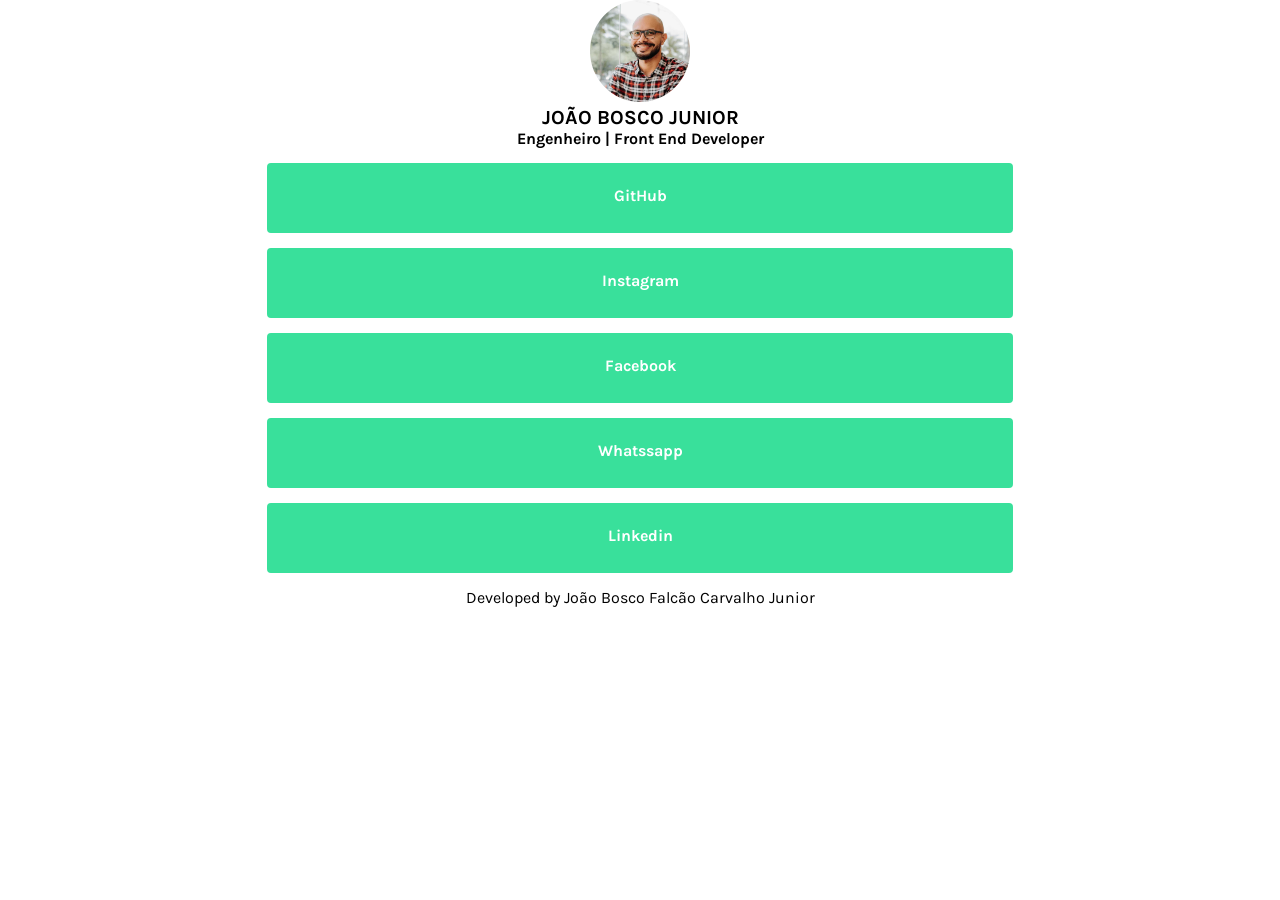
==== index.html @ 862187f5 "Add files via upload" ====
<!DOCTYPE html>
<html lang="pt-br">
<head>
    <meta charset="UTF-8">
    <meta http-equiv="X-UA-Compatible" content="IE=edge">
    <meta name="viewport" content="width=device-width, initial-scale=1.0">
    <title>João Bosco Junior</title>
    <link rel="preconnect" href="https://fonts.googleapis.com">
    <link rel="preconnect" href="https://fonts.gstatic.com" crossorigin>
    <link href="https://fonts.googleapis.com/css2?family=Karla:wght@700&display=swap" rel="stylesheet">

    <link rel="stylesheet" href="/css/style.css">

    <!-- Global site tag (gtag.js) - Google Analytics -->
    <script async src="https://www.googletagmanager.com/gtag/js?id=G-M864RTS71B"></script>
    <script>
        window.dataLayer = window.dataLayer || [];
        function gtag(){dataLayer.push(arguments);}
        gtag('js', new Date());

        gtag('config', 'G-M864RTS71B');
    </script>

</head>
<body>

    <div class="profile">
        <img src="/img/joaoboscojunior.jpg" alt="João Bosco Junior">
        <h1>JOÃO BOSCO JUNIOR</h1>
        <h2>Engenheiro | Front End Developer</h2>

    </div>

    <div class="link-list">

        <a href="https://github.com/joaobosco2011" target="blanck">
            GitHub
        </a>
        <a href="https://www.instagram.com/joaobfcjunior/" target="blanck">
            Instagram
        </a>
        <a href="https://www.facebook.com/joao.bosco.3954" target="blanck">
            Facebook
        </a>
        <a href="https://wa.me/5527999923538" target="black">
            Whatssapp
        </a>
        <a href="https://www.linkedin.com/in/jo%C3%A3o-bosco-junior-8a9798115/" target="blanck">
            Linkedin
        </a>
    </div>

    <div class="development">
        Developed by João Bosco Falcão Carvalho Junior
    </div>

</body>
</html>
---- css/style.css ----
* {
    margin: 0;
    padding: 0;
}

body {
    background-color: white;
    font-family: 'Karla', sans-serif;
}

/* Cabeçalho */
.profile {
    text-align: center;
    color: black;
}

/* Foto de perfil */
.profile img {
    width: 100px;
    border-radius: 50%;
}

.profile h1 {
    font-size: 20px;
}

.profile h2 {
    font-size: 16px;
}

.link-list {
    align-items: center;
    list-style: none;
}

/* Botões */
.link-list a {
    display:block;
    text-decoration: none;
    color: white;
    font-weight: bold;
    margin: 15px 10px;
    padding: 20px;
    width:auto;     
    height: 24px;
    border-radius: 4px;    
    border: #39E09B solid 3px;
    text-align: center;
    background-color: #39E09B;
    transition: 0.6s;
}

/* Ao passar o mouse sobre os botões */
.link-list a:hover {
    background-color: white;
    border:#39E09B solid 3px;
    color: black;
}

/* Modifica a tela quando for maior que 700px */
@media only screen and (min-width: 800px){

    .link-list a {
        width: 700px;
        margin: 15px auto;
    }
}

.development {
    text-align: center;
}
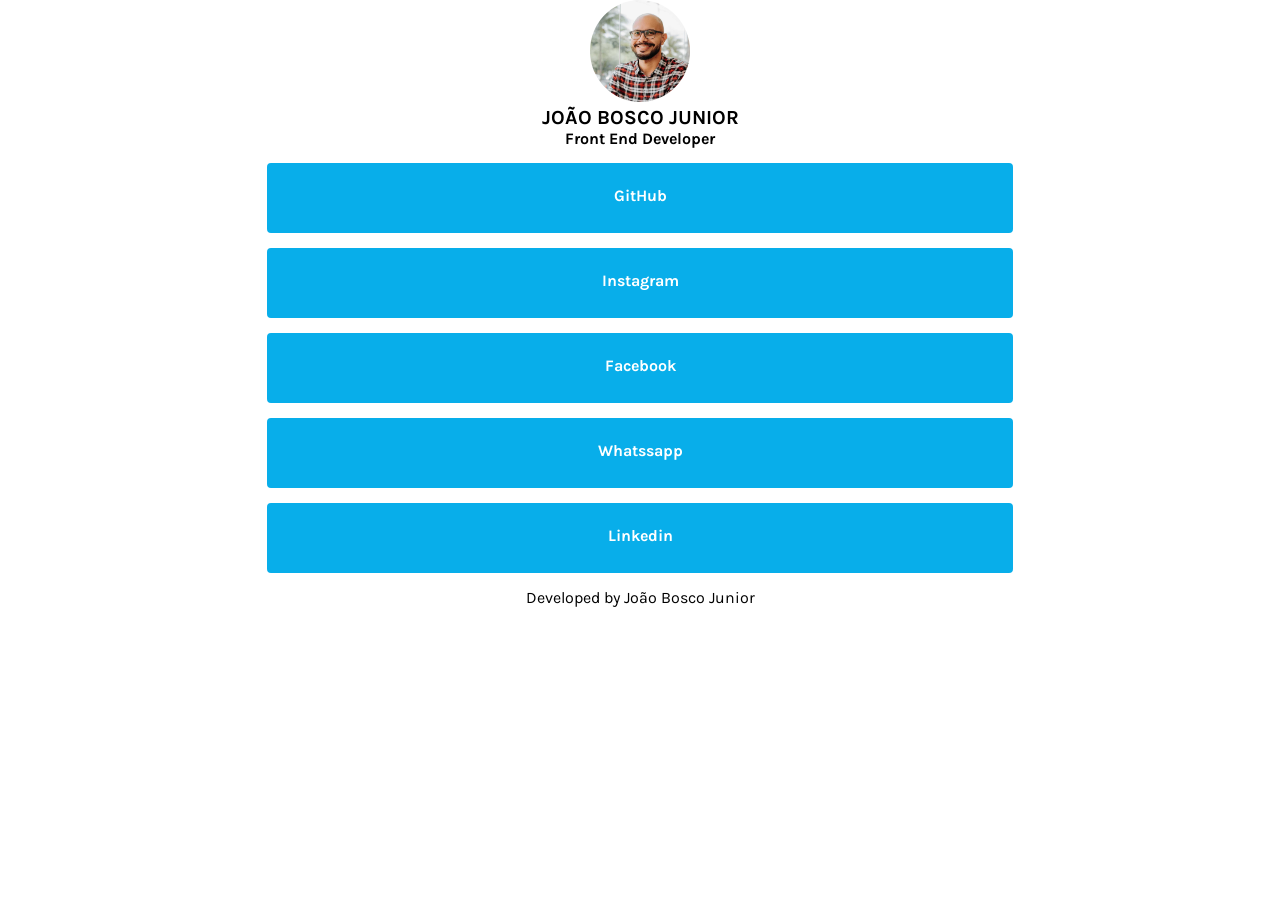
==== commit c7b224a2: "Add files via upload" ====
--- a/index.html
+++ b/index.html
@@ -9,7 +9,7 @@
     <link rel="preconnect" href="https://fonts.gstatic.com" crossorigin>
     <link href="https://fonts.googleapis.com/css2?family=Karla:wght@700&display=swap" rel="stylesheet">
 
-    <link rel="stylesheet" href="/css/style.css">
+    <link rel="stylesheet" href="css/style.css">
 
     <!-- Global site tag (gtag.js) - Google Analytics -->
     <script async src="https://www.googletagmanager.com/gtag/js?id=G-M864RTS71B"></script>
@@ -25,9 +25,9 @@
 <body>
 
     <div class="profile">
-        <img src="/img/joaoboscojunior.jpg" alt="João Bosco Junior">
+        <img src="img/joaoboscojunior.jpg" alt="João Bosco Junior">
         <h1>JOÃO BOSCO JUNIOR</h1>
-        <h2>Engenheiro | Front End Developer</h2>
+        <h2>Front End Developer</h2>
 
     </div>
 
@@ -51,7 +51,7 @@
     </div>
 
     <div class="development">
-        Developed by João Bosco Falcão Carvalho Junior
+        Developed by João Bosco Junior
     </div>
 
 </body>
--- a/css/style.css
+++ b/css/style.css
@@ -44,16 +44,16 @@
     width:auto;     
     height: 24px;
     border-radius: 4px;    
-    border: #39E09B solid 3px;
+    border: #08AEEA solid 3px;
     text-align: center;
-    background-color: #39E09B;
+    background-color: #08AEEA;
     transition: 0.6s;
 }
 
 /* Ao passar o mouse sobre os botões */
 .link-list a:hover {
     background-color: white;
-    border:#39E09B solid 3px;
+    border: #08AEEA solid 3px;
     color: black;
 }
 
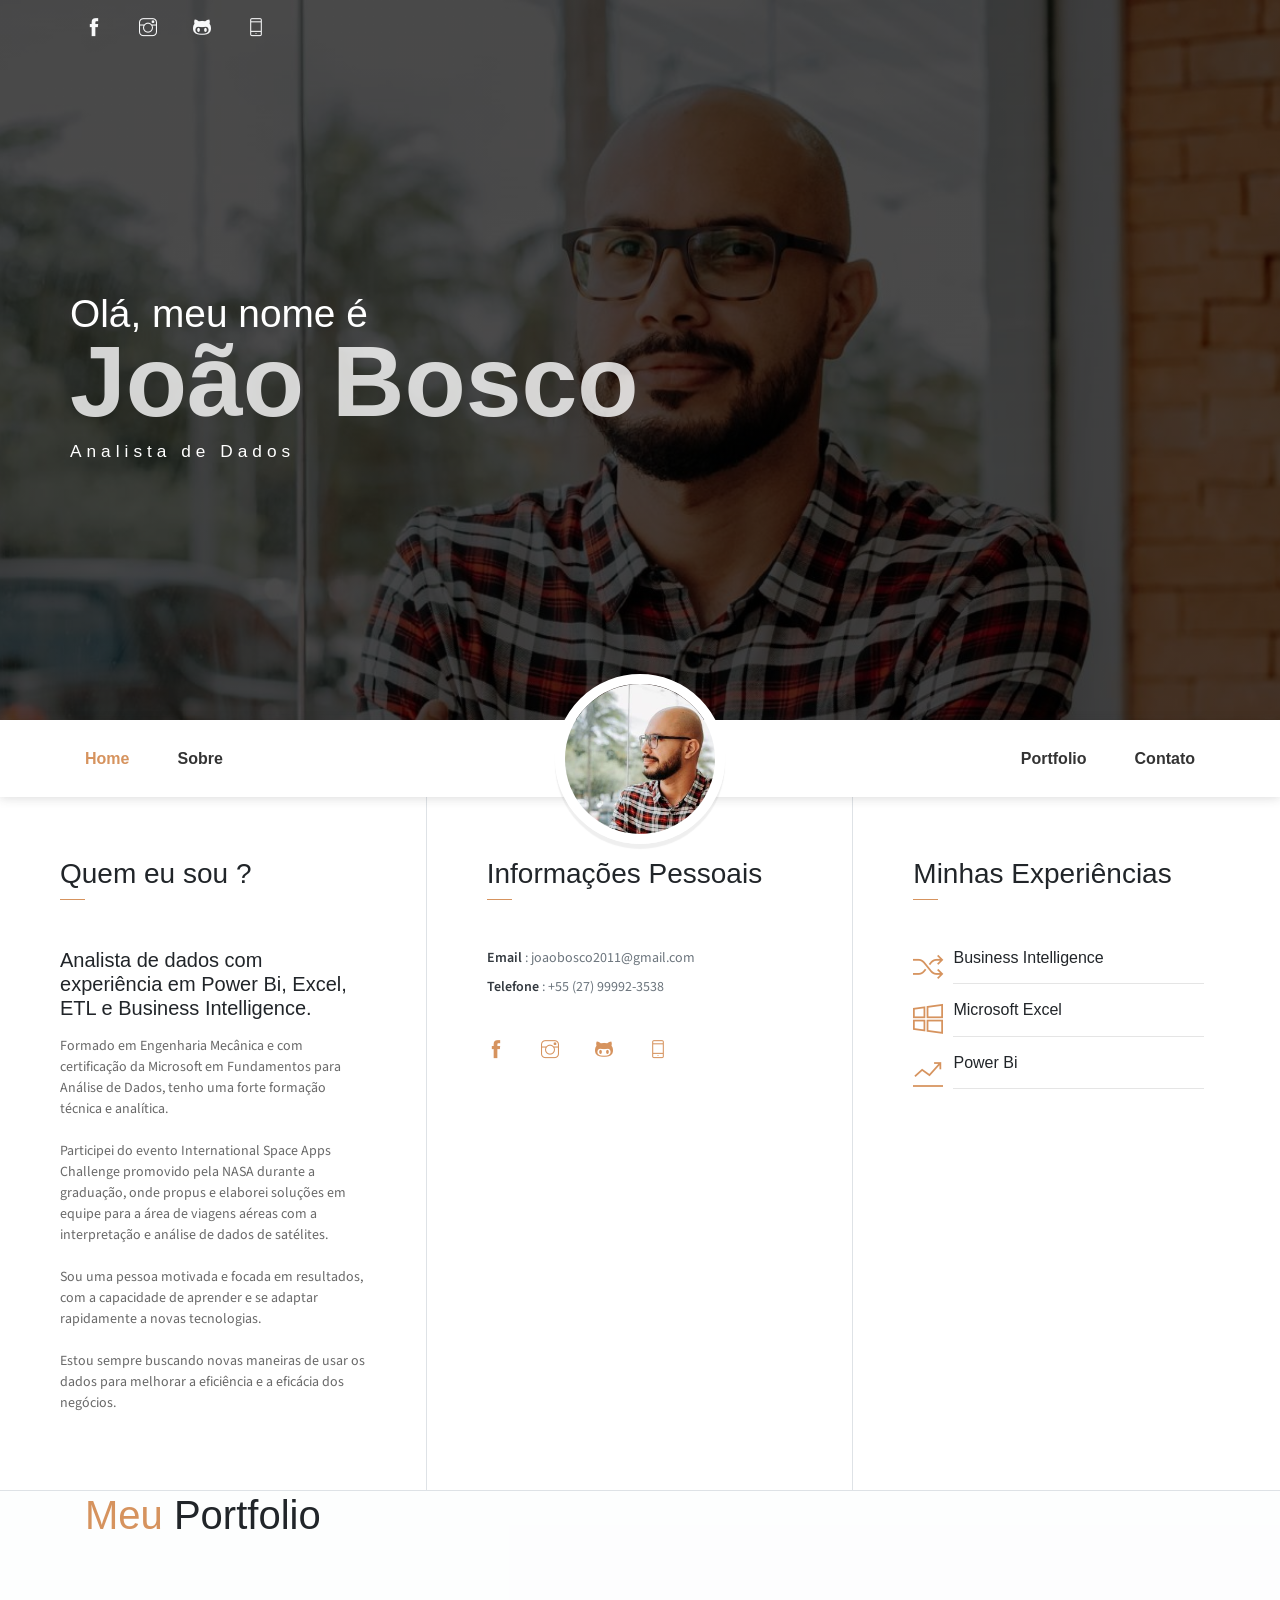
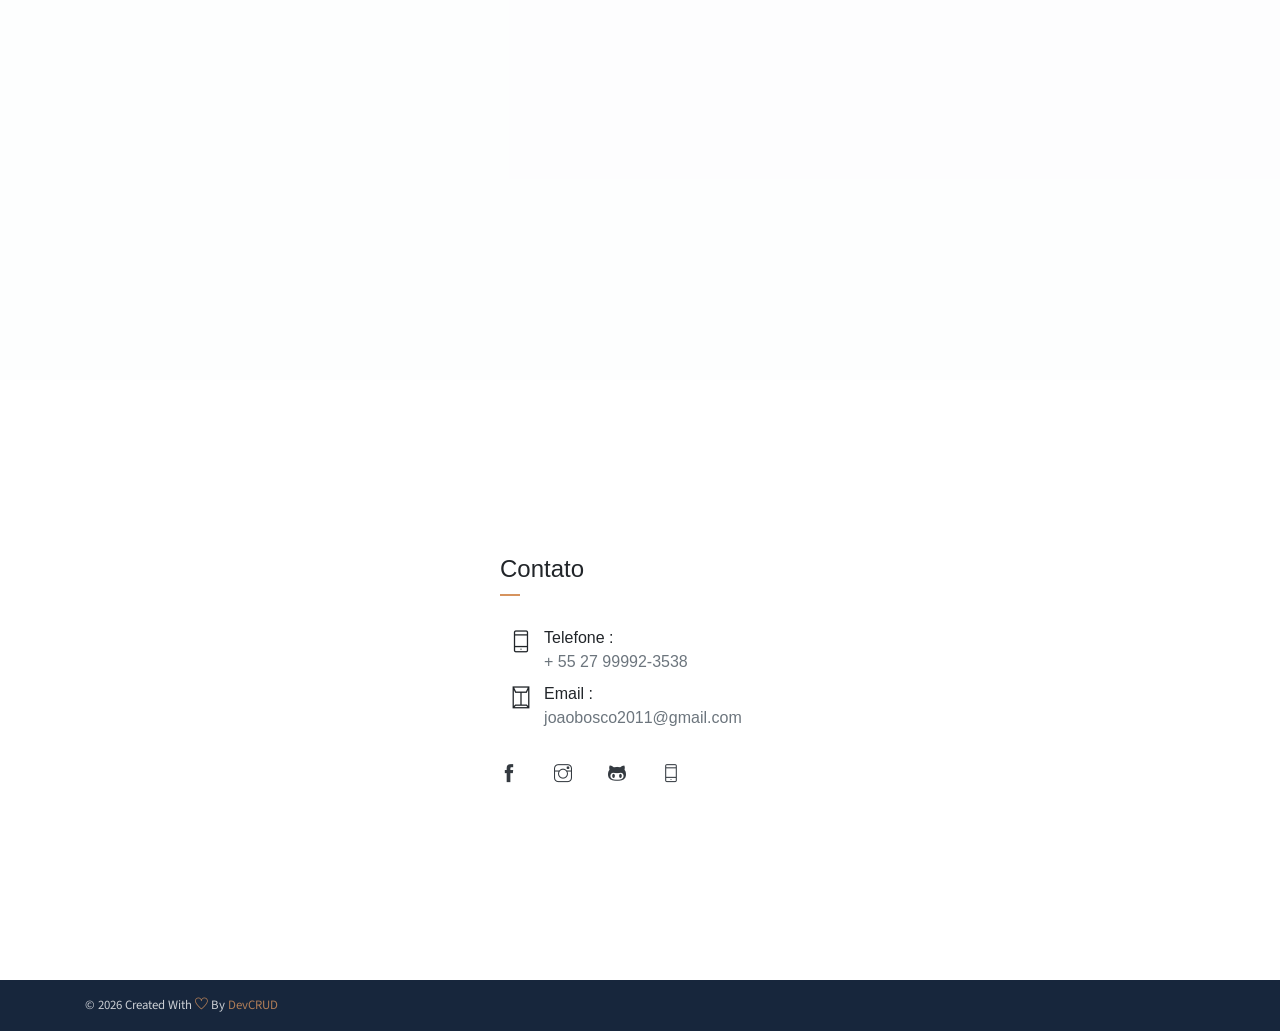
==== commit b8b8c165: "Upload portifólio" ====
--- a/index.html
+++ b/index.html
@@ -1,58 +1,207 @@
 <!DOCTYPE html>
 <html lang="pt-br">
 <head>
-    <meta charset="UTF-8">
-    <meta http-equiv="X-UA-Compatible" content="IE=edge">
-    <meta name="viewport" content="width=device-width, initial-scale=1.0">
-    <title>João Bosco Junior</title>
-    <link rel="preconnect" href="https://fonts.googleapis.com">
-    <link rel="preconnect" href="https://fonts.gstatic.com" crossorigin>
-    <link href="https://fonts.googleapis.com/css2?family=Karla:wght@700&display=swap" rel="stylesheet">
-
-    <link rel="stylesheet" href="css/style.css">
-
-    <!-- Global site tag (gtag.js) - Google Analytics -->
-    <script async src="https://www.googletagmanager.com/gtag/js?id=G-M864RTS71B"></script>
-    <script>
-        window.dataLayer = window.dataLayer || [];
-        function gtag(){dataLayer.push(arguments);}
-        gtag('js', new Date());
-
-        gtag('config', 'G-M864RTS71B');
-    </script>
-
+	<meta charset="utf-8">
+    <meta name="viewport" content="width=device-width, initial-scale=1, shrink-to-fit=no">
+    <meta name="description" content="site do portifólio do João Bosco Junior">
+    <meta name="author" content="João Bosco Junior">
+    <title>João Bosco Junior | Portifólio</title>
+    <link rel="icon" type="image/png" href="assets/imgs/icone.png">
+    <!-- font icons -->
+    <link rel="stylesheet" href="assets/vendors/themify-icons/css/themify-icons.css">
+    <!-- Bootstrap + JohnDoe main styles -->
+	<link rel="stylesheet" href="assets/css/johndoe.css">
 </head>
-<body>
-
-    <div class="profile">
-        <img src="img/joaoboscojunior.jpg" alt="João Bosco Junior">
-        <h1>JOÃO BOSCO JUNIOR</h1>
-        <h2>Front End Developer</h2>
-
+<body data-spy="scroll" data-target=".navbar" data-offset="40" id="home">
+    <a href="components.html" class="btn btn-primary btn-component" data-spy="affix" data-offset-top="600"><i class="ti-shift-left-alt"></i> Components</a>
+    <header class="header">
+        <div class="container">
+            <ul class="social-icons pt-3">
+                <li class="social-item">
+                    <a class="social-link text-light" href="https://www.facebook.com/joao.bosco.3954" target="_blank"><i class="ti-facebook" aria-hidden="true"></i></a></li>
+                <li class="social-item">
+                    <a class="social-link text-light" href="https://www.instagram.com/joaobfcjunior/" target="_blank"><i class="ti-instagram" aria-hidden="true"></i></a></li>
+                <li class="social-item">
+                    <a class="social-link text-light" href="https://github.com/joaobosco2011" target="_blank"><i class="ti-github" aria-hidden="true"></i></a></li>
+                <li class="social-item">
+                    <a class="social-link text-light" href="https://wa.me/5527999923538" target="_blank"><i class="ti-mobile" aria-hidden="true"></i></a></li>
+            </ul>  
+            <div class="header-content">
+                <h4 class="header-subtitle" >Olá, meu nome é</h4>
+                <h1 class="header-title">João Bosco</h1>
+                <h6 class="header-mono" >Analista de Dados</h6>
+            </div>
+        </div>
+    </header>
+    <nav class="navbar sticky-top navbar-expand-lg navbar-light bg-white" data-spy="affix" data-offset-top="510">
+        <div class="container">
+            <button class="navbar-toggler ml-auto" type="button" data-toggle="collapse" data-target="#navbarSupportedContent" aria-controls="navbarSupportedContent" aria-expanded="false" aria-label="Toggle navigation">
+                <span class="navbar-toggler-icon"></span>
+            </button>
+            <div class="collapse mt-sm-20 navbar-collapse" id="navbarSupportedContent">
+                <ul class="navbar-nav mr-auto">
+                    <li class="nav-item">
+                        <a href="#home" class="nav-link">Home</a>
+                    </li>
+                    <li class="nav-item">
+                        <a href="#about" class="nav-link">Sobre</a>
+                    </li>                    
+                </ul>
+                <ul class="navbar-nav brand">
+                    <img src="assets/imgs/joao-avatar.jpg" alt="" class="brand-img">
+                    <li class="brand-txt">
+                        <h5 class="brand-title">João Bosco</h5>
+                        <div class="brand-subtitle">Analista de Dados</div>
+                    </li>
+                </ul>
+                <ul class="navbar-nav ml-auto">
+                    <li class="nav-item">
+                        <a href="#portfolio" class="nav-link">Portfolio</a>
+                    </li>
+                    <li class="nav-item last-item">
+                        <a href="#contact" class="nav-link">Contato</a>
+                    </li>
+                </ul>
+            </div>
+        </div>
+    </nav>
+    <div class="container-fluid">
+        <div id="about" class="row about-section">
+            <div class="col-lg-4 about-card">
+                <h3 class="font-weight-light">Quem eu sou ?</h3>
+                <span class="line mb-5"></span>
+                <h5 class="mb-3">Analista de dados com experiência em Power Bi, Excel, ETL e Business Intelligence.</h5>
+                <p class="mt-20">Formado em Engenharia Mecânica e com certificação da Microsoft em Fundamentos para Análise de Dados, tenho uma forte formação técnica e analítica.
+                    <br>
+                    <br>                    
+                    Participei do evento International Space Apps Challenge promovido pela NASA durante a graduação, onde propus e elaborei soluções em equipe para a área de viagens aéreas com a interpretação e análise de dados de satélites.
+                    <br>
+                    <br>
+                    Sou uma pessoa motivada e focada em resultados, com a capacidade de aprender e se adaptar rapidamente a novas tecnologias. 
+                    <br><br>
+                    Estou sempre buscando novas maneiras de usar os dados para melhorar a eficiência e a eficácia dos negócios.</p>
+                
+            </div>
+            <div class="col-lg-4 about-card">
+                <h3 class="font-weight-light">Informações Pessoais</h3>
+                <span class="line mb-5"></span>
+                <ul class="mt40 info list-unstyled">
+                    <li><span>Email</span> : joaobosco2011@gmail.com</li>
+                    <li><span>Telefone</span> : +55 (27) 99992-3538</li>
+                </ul>
+                <ul class="social-icons pt-3">
+                    <li class="social-item"><a class="social-link" href="https://www.facebook.com/joao.bosco.3954" target="_blank"><i class="ti-facebook" aria-hidden="true"></i></a></li>
+                    <li class="social-item"><a class="social-link" href="https://www.instagram.com/joaobfcjunior/" target="_blank"><i class="ti-instagram" aria-hidden="true"></i></a></li>
+                    <li class="social-item"><a class="social-link" href="https://github.com/joaobosco2011" target="_blank"><i class="ti-github" aria-hidden="true"></i></a></li>
+                    <li class="social-item"><a class="social-link" href="https://wa.me/5527999923538" target="_blank"><i class="ti-mobile" aria-hidden="true"></i></a></li>
+                </ul>  
+            </div>
+            <div class="col-lg-4 about-card">
+                <h3 class="font-weight-light">Minhas Experiências</h3>
+                <span class="line mb-5"></span>
+                <div class="row">
+                    <div class="col-1 text-danger pt-1"><i class="ti-control-shuffle icon-lg"></i></div>
+                    <div class="col-10 ml-auto mr-3">
+                        <h6>Business Intelligence</h6>
+                        <hr>
+                    </div>
+                </div>
+                <div class="row">
+                    <div class="col-1 text-danger pt-1"><i class="ti-microsoft icon-lg"></i></div>
+                    <div class="col-10 ml-auto mr-3">
+                        <h6>Microsoft Excel</h6>
+                        <hr>
+                    </div>
+                </div>
+                <div class="row">
+                    <div class="col-1 text-danger pt-1"><i class="ti-stats-up icon-lg"></i></div>
+                    <div class="col-10 ml-auto mr-3">
+                        <h6>Power Bi</h6>
+                        <hr>
+                    </div>
+                </div>
+            </div>
+        </div>
     </div>
 
-    <div class="link-list">
-
-        <a href="https://github.com/joaobosco2011" target="blanck">
-            GitHub
-        </a>
-        <a href="https://www.instagram.com/joaobfcjunior/" target="blanck">
-            Instagram
-        </a>
-        <a href="https://www.facebook.com/joao.bosco.3954" target="blanck">
-            Facebook
-        </a>
-        <a href="https://wa.me/5527999923538" target="black">
-            Whatssapp
-        </a>
-        <a href="https://www.linkedin.com/in/jo%C3%A3o-bosco-junior-8a9798115/" target="blanck">
-            Linkedin
-        </a>
+
+    <!-- Portfolio Section -->
+    <section class="section bg-custom-gray" id="portfolio">
+        <div class="container">
+            <h1 class="mb-5"><span class="text-danger">Meu</span> Portfolio</h1>
+            <div class="portfolio">
+                <div class="portfolio-container"> 
+                    <div class="col-md-6 col-lg-4 web new">
+                        <div class="portfolio-item">
+                            <iframe title="Dash - Receita x Custo x Margem" width="600" height="373.5" src="https://app.powerbi.com/view?r=eyJrIjoiYWZjZjZhMzktODA2NS00ZWM1LWE5NzItZjhhNWNlZjZjZGU5IiwidCI6IjdkY2E1Nzc3LTEzYWMtNDdiNC1iM2RlLTQ0M2JkNWUyNjg2YiJ9" frameborder="0" allowFullScreen="true"></iframe>
+                        </div>             
+                    </div>
+                </div> 
+            </div>  
+        </div>            
+    </section>
+    <!-- End of portfolio section -->
+
+
+    <div class="section contact" id="contact">
+       
+        <div class="container">
+            <div class="row">
+              
+                <div class="col-lg-4">
+                    <div class="contact-info-card">
+                        <h4 class="contact-title">Contato</h4>
+                        <div class="row mb-2">
+                            <div class="col-1 pt-1 mr-1">
+                                <i class="ti-mobile icon-md"></i>
+                            </div>
+                            <div class="col-10 ">
+                                <h6 class="d-inline">Telefone : <br> <span class="text-muted">+ 55 27 99992-3538</span></h6>
+                            </div>
+                        </div>
+
+                        <div class="row mb-2">
+                            <div class="col-1 pt-1 mr-1">
+                                <i class="ti-envelope icon-md"></i>
+                            </div>
+                            <div class="col-10">
+                                <h6 class="d-inline">Email :<br> <span class="text-muted">joaobosco2011@gmail.com</span></h6>
+                            </div>
+                        </div>
+                        <ul class="social-icons pt-4">
+                            <li class="social-item"><a class="social-link text-dark" href="https://www.facebook.com/joao.bosco.3954" target="_blank"><i class="ti-facebook" aria-hidden="true"></i></a></li>
+                            <li class="social-item"><a class="social-link text-dark" href="https://www.instagram.com/joaobfcjunior/" target="_blank"><i class="ti-instagram" aria-hidden="true"></i></a></li>
+                            <li class="social-item"><a class="social-link text-dark" href="https://github.com/joaobosco2011" target="_blank"><i class="ti-github" aria-hidden="true"></i></a></li>
+                            <li class="social-item"><a class="social-link text-dark" href="https://wa.me/5527999923538" target="_blank"><i class="ti-mobile" aria-hidden="true"></i></a></li>
+                        </ul> 
+                    </div>
+                </div>
+            </div>
+
+        </div>
     </div>
-
-    <div class="development">
-        Developed by João Bosco Junior
-    </div>
+    <footer class="footer py-3">
+        <div class="container">
+            <p class="small mb-0 text-light">
+                &copy; <script>document.write(new Date().getFullYear())</script> Created With <i class="ti-heart text-danger"></i> By <a href="http://devcrud.com" target="_blank"><span class="text-danger" title="Bootstrap 4 Themes and Dashboards">DevCRUD</span></a> 
+            </p>
+        </div>
+    </footer>
+
+	<!-- core  -->
+    <script src="assets/vendors/jquery/jquery-3.4.1.js"></script>
+    <script src="assets/vendors/bootstrap/bootstrap.bundle.js"></script>
+
+    <!-- bootstrap 3 affix -->
+    <script src="assets/vendors/bootstrap/bootstrap.affix.js"></script>
+
+    <!-- Isotope  -->
+    <script src="assets/vendors/isotope/isotope.pkgd.js"></script>
+    
+   
+
+    <!-- JohnDoe js -->
+    <script src="assets/js/johndoe.js"></script>
 
 </body>
-</html>+</html>
--- a/assets/vendors/themify-icons/css/themify-icons.css
+++ b/assets/vendors/themify-icons/css/themify-icons.css
@@ -0,0 +1,1081 @@
+@font-face {
+	font-family: 'themify';
+	src:url("../fonts/themify.eot?-fvbane");
+	src:url("../fonts/themify.eot?#iefix-fvbane") format("embedded-opentype"),
+		url("../fonts/themify.woff?-fvbane") format("woff"),
+		url("../fonts/themify.ttf?-fvbane") format("truetype"),
+		url("../fonts/themify.svg?-fvbane#themify") format("svg");
+	font-weight: normal;
+	font-style: normal;
+}
+
+[class^="ti-"], [class*=" ti-"] {
+	font-family: 'themify';
+	speak: none;
+	font-style: normal;
+	font-weight: normal;
+	font-variant: normal;
+	text-transform: none;
+	line-height: 1;
+
+	/* Better Font Rendering =========== */
+	-webkit-font-smoothing: antialiased;
+	-moz-osx-font-smoothing: grayscale;
+}
+
+.ti-wand:before {
+	content: "\e600";
+}
+.ti-volume:before {
+	content: "\e601";
+}
+.ti-user:before {
+	content: "\e602";
+}
+.ti-unlock:before {
+	content: "\e603";
+}
+.ti-unlink:before {
+	content: "\e604";
+}
+.ti-trash:before {
+	content: "\e605";
+}
+.ti-thought:before {
+	content: "\e606";
+}
+.ti-target:before {
+	content: "\e607";
+}
+.ti-tag:before {
+	content: "\e608";
+}
+.ti-tablet:before {
+	content: "\e609";
+}
+.ti-star:before {
+	content: "\e60a";
+}
+.ti-spray:before {
+	content: "\e60b";
+}
+.ti-signal:before {
+	content: "\e60c";
+}
+.ti-shopping-cart:before {
+	content: "\e60d";
+}
+.ti-shopping-cart-full:before {
+	content: "\e60e";
+}
+.ti-settings:before {
+	content: "\e60f";
+}
+.ti-search:before {
+	content: "\e610";
+}
+.ti-zoom-in:before {
+	content: "\e611";
+}
+.ti-zoom-out:before {
+	content: "\e612";
+}
+.ti-cut:before {
+	content: "\e613";
+}
+.ti-ruler:before {
+	content: "\e614";
+}
+.ti-ruler-pencil:before {
+	content: "\e615";
+}
+.ti-ruler-alt:before {
+	content: "\e616";
+}
+.ti-bookmark:before {
+	content: "\e617";
+}
+.ti-bookmark-alt:before {
+	content: "\e618";
+}
+.ti-reload:before {
+	content: "\e619";
+}
+.ti-plus:before {
+	content: "\e61a";
+}
+.ti-pin:before {
+	content: "\e61b";
+}
+.ti-pencil:before {
+	content: "\e61c";
+}
+.ti-pencil-alt:before {
+	content: "\e61d";
+}
+.ti-paint-roller:before {
+	content: "\e61e";
+}
+.ti-paint-bucket:before {
+	content: "\e61f";
+}
+.ti-na:before {
+	content: "\e620";
+}
+.ti-mobile:before {
+	content: "\e621";
+}
+.ti-minus:before {
+	content: "\e622";
+}
+.ti-medall:before {
+	content: "\e623";
+}
+.ti-medall-alt:before {
+	content: "\e624";
+}
+.ti-marker:before {
+	content: "\e625";
+}
+.ti-marker-alt:before {
+	content: "\e626";
+}
+.ti-arrow-up:before {
+	content: "\e627";
+}
+.ti-arrow-right:before {
+	content: "\e628";
+}
+.ti-arrow-left:before {
+	content: "\e629";
+}
+.ti-arrow-down:before {
+	content: "\e62a";
+}
+.ti-lock:before {
+	content: "\e62b";
+}
+.ti-location-arrow:before {
+	content: "\e62c";
+}
+.ti-link:before {
+	content: "\e62d";
+}
+.ti-layout:before {
+	content: "\e62e";
+}
+.ti-layers:before {
+	content: "\e62f";
+}
+.ti-layers-alt:before {
+	content: "\e630";
+}
+.ti-key:before {
+	content: "\e631";
+}
+.ti-import:before {
+	content: "\e632";
+}
+.ti-image:before {
+	content: "\e633";
+}
+.ti-heart:before {
+	content: "\e634";
+}
+.ti-heart-broken:before {
+	content: "\e635";
+}
+.ti-hand-stop:before {
+	content: "\e636";
+}
+.ti-hand-open:before {
+	content: "\e637";
+}
+.ti-hand-drag:before {
+	content: "\e638";
+}
+.ti-folder:before {
+	content: "\e639";
+}
+.ti-flag:before {
+	content: "\e63a";
+}
+.ti-flag-alt:before {
+	content: "\e63b";
+}
+.ti-flag-alt-2:before {
+	content: "\e63c";
+}
+.ti-eye:before {
+	content: "\e63d";
+}
+.ti-export:before {
+	content: "\e63e";
+}
+.ti-exchange-vertical:before {
+	content: "\e63f";
+}
+.ti-desktop:before {
+	content: "\e640";
+}
+.ti-cup:before {
+	content: "\e641";
+}
+.ti-crown:before {
+	content: "\e642";
+}
+.ti-comments:before {
+	content: "\e643";
+}
+.ti-comment:before {
+	content: "\e644";
+}
+.ti-comment-alt:before {
+	content: "\e645";
+}
+.ti-close:before {
+	content: "\e646";
+}
+.ti-clip:before {
+	content: "\e647";
+}
+.ti-angle-up:before {
+	content: "\e648";
+}
+.ti-angle-right:before {
+	content: "\e649";
+}
+.ti-angle-left:before {
+	content: "\e64a";
+}
+.ti-angle-down:before {
+	content: "\e64b";
+}
+.ti-check:before {
+	content: "\e64c";
+}
+.ti-check-box:before {
+	content: "\e64d";
+}
+.ti-camera:before {
+	content: "\e64e";
+}
+.ti-announcement:before {
+	content: "\e64f";
+}
+.ti-brush:before {
+	content: "\e650";
+}
+.ti-briefcase:before {
+	content: "\e651";
+}
+.ti-bolt:before {
+	content: "\e652";
+}
+.ti-bolt-alt:before {
+	content: "\e653";
+}
+.ti-blackboard:before {
+	content: "\e654";
+}
+.ti-bag:before {
+	content: "\e655";
+}
+.ti-move:before {
+	content: "\e656";
+}
+.ti-arrows-vertical:before {
+	content: "\e657";
+}
+.ti-arrows-horizontal:before {
+	content: "\e658";
+}
+.ti-fullscreen:before {
+	content: "\e659";
+}
+.ti-arrow-top-right:before {
+	content: "\e65a";
+}
+.ti-arrow-top-left:before {
+	content: "\e65b";
+}
+.ti-arrow-circle-up:before {
+	content: "\e65c";
+}
+.ti-arrow-circle-right:before {
+	content: "\e65d";
+}
+.ti-arrow-circle-left:before {
+	content: "\e65e";
+}
+.ti-arrow-circle-down:before {
+	content: "\e65f";
+}
+.ti-angle-double-up:before {
+	content: "\e660";
+}
+.ti-angle-double-right:before {
+	content: "\e661";
+}
+.ti-angle-double-left:before {
+	content: "\e662";
+}
+.ti-angle-double-down:before {
+	content: "\e663";
+}
+.ti-zip:before {
+	content: "\e664";
+}
+.ti-world:before {
+	content: "\e665";
+}
+.ti-wheelchair:before {
+	content: "\e666";
+}
+.ti-view-list:before {
+	content: "\e667";
+}
+.ti-view-list-alt:before {
+	content: "\e668";
+}
+.ti-view-grid:before {
+	content: "\e669";
+}
+.ti-uppercase:before {
+	content: "\e66a";
+}
+.ti-upload:before {
+	content: "\e66b";
+}
+.ti-underline:before {
+	content: "\e66c";
+}
+.ti-truck:before {
+	content: "\e66d";
+}
+.ti-timer:before {
+	content: "\e66e";
+}
+.ti-ticket:before {
+	content: "\e66f";
+}
+.ti-thumb-up:before {
+	content: "\e670";
+}
+.ti-thumb-down:before {
+	content: "\e671";
+}
+.ti-text:before {
+	content: "\e672";
+}
+.ti-stats-up:before {
+	content: "\e673";
+}
+.ti-stats-down:before {
+	content: "\e674";
+}
+.ti-split-v:before {
+	content: "\e675";
+}
+.ti-split-h:before {
+	content: "\e676";
+}
+.ti-smallcap:before {
+	content: "\e677";
+}
+.ti-shine:before {
+	content: "\e678";
+}
+.ti-shift-right:before {
+	content: "\e679";
+}
+.ti-shift-left:before {
+	content: "\e67a";
+}
+.ti-shield:before {
+	content: "\e67b";
+}
+.ti-notepad:before {
+	content: "\e67c";
+}
+.ti-server:before {
+	content: "\e67d";
+}
+.ti-quote-right:before {
+	content: "\e67e";
+}
+.ti-quote-left:before {
+	content: "\e67f";
+}
+.ti-pulse:before {
+	content: "\e680";
+}
+.ti-printer:before {
+	content: "\e681";
+}
+.ti-power-off:before {
+	content: "\e682";
+}
+.ti-plug:before {
+	content: "\e683";
+}
+.ti-pie-chart:before {
+	content: "\e684";
+}
+.ti-paragraph:before {
+	content: "\e685";
+}
+.ti-panel:before {
+	content: "\e686";
+}
+.ti-package:before {
+	content: "\e687";
+}
+.ti-music:before {
+	content: "\e688";
+}
+.ti-music-alt:before {
+	content: "\e689";
+}
+.ti-mouse:before {
+	content: "\e68a";
+}
+.ti-mouse-alt:before {
+	content: "\e68b";
+}
+.ti-money:before {
+	content: "\e68c";
+}
+.ti-microphone:before {
+	content: "\e68d";
+}
+.ti-menu:before {
+	content: "\e68e";
+}
+.ti-menu-alt:before {
+	content: "\e68f";
+}
+.ti-map:before {
+	content: "\e690";
+}
+.ti-map-alt:before {
+	content: "\e691";
+}
+.ti-loop:before {
+	content: "\e692";
+}
+.ti-location-pin:before {
+	content: "\e693";
+}
+.ti-list:before {
+	content: "\e694";
+}
+.ti-light-bulb:before {
+	content: "\e695";
+}
+.ti-Italic:before {
+	content: "\e696";
+}
+.ti-info:before {
+	content: "\e697";
+}
+.ti-infinite:before {
+	content: "\e698";
+}
+.ti-id-badge:before {
+	content: "\e699";
+}
+.ti-hummer:before {
+	content: "\e69a";
+}
+.ti-home:before {
+	content: "\e69b";
+}
+.ti-help:before {
+	content: "\e69c";
+}
+.ti-headphone:before {
+	content: "\e69d";
+}
+.ti-harddrives:before {
+	content: "\e69e";
+}
+.ti-harddrive:before {
+	content: "\e69f";
+}
+.ti-gift:before {
+	content: "\e6a0";
+}
+.ti-game:before {
+	content: "\e6a1";
+}
+.ti-filter:before {
+	content: "\e6a2";
+}
+.ti-files:before {
+	content: "\e6a3";
+}
+.ti-file:before {
+	content: "\e6a4";
+}
+.ti-eraser:before {
+	content: "\e6a5";
+}
+.ti-envelope:before {
+	content: "\e6a6";
+}
+.ti-download:before {
+	content: "\e6a7";
+}
+.ti-direction:before {
+	content: "\e6a8";
+}
+.ti-direction-alt:before {
+	content: "\e6a9";
+}
+.ti-dashboard:before {
+	content: "\e6aa";
+}
+.ti-control-stop:before {
+	content: "\e6ab";
+}
+.ti-control-shuffle:before {
+	content: "\e6ac";
+}
+.ti-control-play:before {
+	content: "\e6ad";
+}
+.ti-control-pause:before {
+	content: "\e6ae";
+}
+.ti-control-forward:before {
+	content: "\e6af";
+}
+.ti-control-backward:before {
+	content: "\e6b0";
+}
+.ti-cloud:before {
+	content: "\e6b1";
+}
+.ti-cloud-up:before {
+	content: "\e6b2";
+}
+.ti-cloud-down:before {
+	content: "\e6b3";
+}
+.ti-clipboard:before {
+	content: "\e6b4";
+}
+.ti-car:before {
+	content: "\e6b5";
+}
+.ti-calendar:before {
+	content: "\e6b6";
+}
+.ti-book:before {
+	content: "\e6b7";
+}
+.ti-bell:before {
+	content: "\e6b8";
+}
+.ti-basketball:before {
+	content: "\e6b9";
+}
+.ti-bar-chart:before {
+	content: "\e6ba";
+}
+.ti-bar-chart-alt:before {
+	content: "\e6bb";
+}
+.ti-back-right:before {
+	content: "\e6bc";
+}
+.ti-back-left:before {
+	content: "\e6bd";
+}
+.ti-arrows-corner:before {
+	content: "\e6be";
+}
+.ti-archive:before {
+	content: "\e6bf";
+}
+.ti-anchor:before {
+	content: "\e6c0";
+}
+.ti-align-right:before {
+	content: "\e6c1";
+}
+.ti-align-left:before {
+	content: "\e6c2";
+}
+.ti-align-justify:before {
+	content: "\e6c3";
+}
+.ti-align-center:before {
+	content: "\e6c4";
+}
+.ti-alert:before {
+	content: "\e6c5";
+}
+.ti-alarm-clock:before {
+	content: "\e6c6";
+}
+.ti-agenda:before {
+	content: "\e6c7";
+}
+.ti-write:before {
+	content: "\e6c8";
+}
+.ti-window:before {
+	content: "\e6c9";
+}
+.ti-widgetized:before {
+	content: "\e6ca";
+}
+.ti-widget:before {
+	content: "\e6cb";
+}
+.ti-widget-alt:before {
+	content: "\e6cc";
+}
+.ti-wallet:before {
+	content: "\e6cd";
+}
+.ti-video-clapper:before {
+	content: "\e6ce";
+}
+.ti-video-camera:before {
+	content: "\e6cf";
+}
+.ti-vector:before {
+	content: "\e6d0";
+}
+.ti-themify-logo:before {
+	content: "\e6d1";
+}
+.ti-themify-favicon:before {
+	content: "\e6d2";
+}
+.ti-themify-favicon-alt:before {
+	content: "\e6d3";
+}
+.ti-support:before {
+	content: "\e6d4";
+}
+.ti-stamp:before {
+	content: "\e6d5";
+}
+.ti-split-v-alt:before {
+	content: "\e6d6";
+}
+.ti-slice:before {
+	content: "\e6d7";
+}
+.ti-shortcode:before {
+	content: "\e6d8";
+}
+.ti-shift-right-alt:before {
+	content: "\e6d9";
+}
+.ti-shift-left-alt:before {
+	content: "\e6da";
+}
+.ti-ruler-alt-2:before {
+	content: "\e6db";
+}
+.ti-receipt:before {
+	content: "\e6dc";
+}
+.ti-pin2:before {
+	content: "\e6dd";
+}
+.ti-pin-alt:before {
+	content: "\e6de";
+}
+.ti-pencil-alt2:before {
+	content: "\e6df";
+}
+.ti-palette:before {
+	content: "\e6e0";
+}
+.ti-more:before {
+	content: "\e6e1";
+}
+.ti-more-alt:before {
+	content: "\e6e2";
+}
+.ti-microphone-alt:before {
+	content: "\e6e3";
+}
+.ti-magnet:before {
+	content: "\e6e4";
+}
+.ti-line-double:before {
+	content: "\e6e5";
+}
+.ti-line-dotted:before {
+	content: "\e6e6";
+}
+.ti-line-dashed:before {
+	content: "\e6e7";
+}
+.ti-layout-width-full:before {
+	content: "\e6e8";
+}
+.ti-layout-width-default:before {
+	content: "\e6e9";
+}
+.ti-layout-width-default-alt:before {
+	content: "\e6ea";
+}
+.ti-layout-tab:before {
+	content: "\e6eb";
+}
+.ti-layout-tab-window:before {
+	content: "\e6ec";
+}
+.ti-layout-tab-v:before {
+	content: "\e6ed";
+}
+.ti-layout-tab-min:before {
+	content: "\e6ee";
+}
+.ti-layout-slider:before {
+	content: "\e6ef";
+}
+.ti-layout-slider-alt:before {
+	content: "\e6f0";
+}
+.ti-layout-sidebar-right:before {
+	content: "\e6f1";
+}
+.ti-layout-sidebar-none:before {
+	content: "\e6f2";
+}
+.ti-layout-sidebar-left:before {
+	content: "\e6f3";
+}
+.ti-layout-placeholder:before {
+	content: "\e6f4";
+}
+.ti-layout-menu:before {
+	content: "\e6f5";
+}
+.ti-layout-menu-v:before {
+	content: "\e6f6";
+}
+.ti-layout-menu-separated:before {
+	content: "\e6f7";
+}
+.ti-layout-menu-full:before {
+	content: "\e6f8";
+}
+.ti-layout-media-right-alt:before {
+	content: "\e6f9";
+}
+.ti-layout-media-right:before {
+	content: "\e6fa";
+}
+.ti-layout-media-overlay:before {
+	content: "\e6fb";
+}
+.ti-layout-media-overlay-alt:before {
+	content: "\e6fc";
+}
+.ti-layout-media-overlay-alt-2:before {
+	content: "\e6fd";
+}
+.ti-layout-media-left-alt:before {
+	content: "\e6fe";
+}
+.ti-layout-media-left:before {
+	content: "\e6ff";
+}
+.ti-layout-media-center-alt:before {
+	content: "\e700";
+}
+.ti-layout-media-center:before {
+	content: "\e701";
+}
+.ti-layout-list-thumb:before {
+	content: "\e702";
+}
+.ti-layout-list-thumb-alt:before {
+	content: "\e703";
+}
+.ti-layout-list-post:before {
+	content: "\e704";
+}
+.ti-layout-list-large-image:before {
+	content: "\e705";
+}
+.ti-layout-line-solid:before {
+	content: "\e706";
+}
+.ti-layout-grid4:before {
+	content: "\e707";
+}
+.ti-layout-grid3:before {
+	content: "\e708";
+}
+.ti-layout-grid2:before {
+	content: "\e709";
+}
+.ti-layout-grid2-thumb:before {
+	content: "\e70a";
+}
+.ti-layout-cta-right:before {
+	content: "\e70b";
+}
+.ti-layout-cta-left:before {
+	content: "\e70c";
+}
+.ti-layout-cta-center:before {
+	content: "\e70d";
+}
+.ti-layout-cta-btn-right:before {
+	content: "\e70e";
+}
+.ti-layout-cta-btn-left:before {
+	content: "\e70f";
+}
+.ti-layout-column4:before {
+	content: "\e710";
+}
+.ti-layout-column3:before {
+	content: "\e711";
+}
+.ti-layout-column2:before {
+	content: "\e712";
+}
+.ti-layout-accordion-separated:before {
+	content: "\e713";
+}
+.ti-layout-accordion-merged:before {
+	content: "\e714";
+}
+.ti-layout-accordion-list:before {
+	content: "\e715";
+}
+.ti-ink-pen:before {
+	content: "\e716";
+}
+.ti-info-alt:before {
+	content: "\e717";
+}
+.ti-help-alt:before {
+	content: "\e718";
+}
+.ti-headphone-alt:before {
+	content: "\e719";
+}
+.ti-hand-point-up:before {
+	content: "\e71a";
+}
+.ti-hand-point-right:before {
+	content: "\e71b";
+}
+.ti-hand-point-left:before {
+	content: "\e71c";
+}
+.ti-hand-point-down:before {
+	content: "\e71d";
+}
+.ti-gallery:before {
+	content: "\e71e";
+}
+.ti-face-smile:before {
+	content: "\e71f";
+}
+.ti-face-sad:before {
+	content: "\e720";
+}
+.ti-credit-card:before {
+	content: "\e721";
+}
+.ti-control-skip-forward:before {
+	content: "\e722";
+}
+.ti-control-skip-backward:before {
+	content: "\e723";
+}
+.ti-control-record:before {
+	content: "\e724";
+}
+.ti-control-eject:before {
+	content: "\e725";
+}
+.ti-comments-smiley:before {
+	content: "\e726";
+}
+.ti-brush-alt:before {
+	content: "\e727";
+}
+.ti-youtube:before {
+	content: "\e728";
+}
+.ti-vimeo:before {
+	content: "\e729";
+}
+.ti-twitter:before {
+	content: "\e72a";
+}
+.ti-time:before {
+	content: "\e72b";
+}
+.ti-tumblr:before {
+	content: "\e72c";
+}
+.ti-skype:before {
+	content: "\e72d";
+}
+.ti-share:before {
+	content: "\e72e";
+}
+.ti-share-alt:before {
+	content: "\e72f";
+}
+.ti-rocket:before {
+	content: "\e730";
+}
+.ti-pinterest:before {
+	content: "\e731";
+}
+.ti-new-window:before {
+	content: "\e732";
+}
+.ti-microsoft:before {
+	content: "\e733";
+}
+.ti-list-ol:before {
+	content: "\e734";
+}
+.ti-linkedin:before {
+	content: "\e735";
+}
+.ti-layout-sidebar-2:before {
+	content: "\e736";
+}
+.ti-layout-grid4-alt:before {
+	content: "\e737";
+}
+.ti-layout-grid3-alt:before {
+	content: "\e738";
+}
+.ti-layout-grid2-alt:before {
+	content: "\e739";
+}
+.ti-layout-column4-alt:before {
+	content: "\e73a";
+}
+.ti-layout-column3-alt:before {
+	content: "\e73b";
+}
+.ti-layout-column2-alt:before {
+	content: "\e73c";
+}
+.ti-instagram:before {
+	content: "\e73d";
+}
+.ti-google:before {
+	content: "\e73e";
+}
+.ti-github:before {
+	content: "\e73f";
+}
+.ti-flickr:before {
+	content: "\e740";
+}
+.ti-facebook:before {
+	content: "\e741";
+}
+.ti-dropbox:before {
+	content: "\e742";
+}
+.ti-dribbble:before {
+	content: "\e743";
+}
+.ti-apple:before {
+	content: "\e744";
+}
+.ti-android:before {
+	content: "\e745";
+}
+.ti-save:before {
+	content: "\e746";
+}
+.ti-save-alt:before {
+	content: "\e747";
+}
+.ti-yahoo:before {
+	content: "\e748";
+}
+.ti-wordpress:before {
+	content: "\e749";
+}
+.ti-vimeo-alt:before {
+	content: "\e74a";
+}
+.ti-twitter-alt:before {
+	content: "\e74b";
+}
+.ti-tumblr-alt:before {
+	content: "\e74c";
+}
+.ti-trello:before {
+	content: "\e74d";
+}
+.ti-stack-overflow:before {
+	content: "\e74e";
+}
+.ti-soundcloud:before {
+	content: "\e74f";
+}
+.ti-sharethis:before {
+	content: "\e750";
+}
+.ti-sharethis-alt:before {
+	content: "\e751";
+}
+.ti-reddit:before {
+	content: "\e752";
+}
+.ti-pinterest-alt:before {
+	content: "\e753";
+}
+.ti-microsoft-alt:before {
+	content: "\e754";
+}
+.ti-linux:before {
+	content: "\e755";
+}
+.ti-jsfiddle:before {
+	content: "\e756";
+}
+.ti-joomla:before {
+	content: "\e757";
+}
+.ti-html5:before {
+	content: "\e758";
+}
+.ti-flickr-alt:before {
+	content: "\e759";
+}
+.ti-email:before {
+	content: "\e75a";
+}
+.ti-drupal:before {
+	content: "\e75b";
+}
+.ti-dropbox-alt:before {
+	content: "\e75c";
+}
+.ti-css3:before {
+	content: "\e75d";
+}
+.ti-rss:before {
+	content: "\e75e";
+}
+.ti-rss-alt:before {
+	content: "\e75f";
+}
--- a/assets/css/johndoe.css
+++ b/assets/css/johndoe.css
@@ -0,0 +1,11687 @@
+@charset "UTF-8";
+/*!
+=========================================================
+* JohnDoe Landing page
+=========================================================
+
+* Copyright: 2019 DevCRUD (https://devcrud.com)
+* Licensed: (https://devcrud.com/licenses)
+* Coded by www.devcrud.com
+
+=========================================================
+
+* The above copyright notice and this permission notice shall be included in all copies or substantial portions of the Software.
+*/
+@import url("https://fonts.googleapis.com/css?family=Source+Sans+Pro:200,200i,300,300i,400,400i,600,600i,700,700i,900,900i&display=swap");
+:root {
+  --blue: #79A9F5;
+  --indigo: #C45F90;
+  --purple: #A16AE8;
+  --pink: #FC8BC0;
+  --red: #d6935e;
+  --orange: #FF8882;
+  --yellow: #FAD02C;
+  --green: #A3C14A;
+  --teal: #20c997;
+  --cyan: #47D8E0;
+  --white: #fff;
+  --gray: #6c757d;
+  --gray-dark: #343a40;
+  --primary: #d6935e;
+  --secondary: #6c757d;
+  --success: #A3C14A;
+  --info: #47D8E0;
+  --warning: #FF8882;
+  --danger: #d6935e;
+  --light: #f8f9fa;
+  --dark: #343a40;
+  --breakpoint-xs: 0;
+  --breakpoint-sm: 576px;
+  --breakpoint-md: 768px;
+  --breakpoint-lg: 992px;
+  --breakpoint-xl: 1200px;
+  --font-family-sans-serif: "Source Sans Pro", sans-serif;
+  --font-family-monospace: SFMono-Regular, Menlo, Monaco, Consolas, "Liberation Mono", "Courier New", monospace;
+}
+
+*,
+*::before,
+*::after {
+  box-sizing: border-box;
+}
+
+html {
+  font-family: sans-serif;
+  line-height: 1.15;
+  -webkit-text-size-adjust: 100%;
+  -webkit-tap-highlight-color: rgba(0, 0, 0, 0);
+}
+
+article, aside, figcaption, figure, footer, header, hgroup, main, nav, section {
+  display: block;
+}
+
+body {
+  margin: 0;
+  font-family: "Source Sans Pro", sans-serif;
+  font-size: 1rem;
+  font-weight: 400;
+  line-height: 1.5;
+  color: #212529;
+  text-align: left;
+  background-color: #fff;
+}
+
+[tabindex="-1"]:focus {
+  outline: 0 !important;
+}
+
+hr {
+  box-sizing: content-box;
+  height: 0;
+  overflow: visible;
+}
+
+h1, h2, h3, h4, h5, h6 {
+  margin-top: 0;
+  margin-bottom: 0.5rem;
+}
+
+p {
+  margin-top: 0;
+  margin-bottom: 1rem;
+}
+
+abbr[title],
+abbr[data-original-title] {
+  text-decoration: underline;
+  -webkit-text-decoration: underline dotted;
+          text-decoration: underline dotted;
+  cursor: help;
+  border-bottom: 0;
+  -webkit-text-decoration-skip-ink: none;
+          text-decoration-skip-ink: none;
+}
+
+address {
+  margin-bottom: 1rem;
+  font-style: normal;
+  line-height: inherit;
+}
+
+ol,
+ul,
+dl {
+  margin-top: 0;
+  margin-bottom: 1rem;
+}
+
+ol ol,
+ul ul,
+ol ul,
+ul ol {
+  margin-bottom: 0;
+}
+
+dt {
+  font-weight: 700;
+}
+
+dd {
+  margin-bottom: .5rem;
+  margin-left: 0;
+}
+
+blockquote {
+  margin: 0 0 1rem;
+}
+
+b,
+strong {
+  font-weight: bolder;
+}
+
+small {
+  font-size: 80%;
+}
+
+sub,
+sup {
+  position: relative;
+  font-size: 75%;
+  line-height: 0;
+  vertical-align: baseline;
+}
+
+sub {
+  bottom: -.25em;
+}
+
+sup {
+  top: -.5em;
+}
+
+a {
+  color: #d6935e;
+  text-decoration: none;
+  background-color: transparent;
+}
+
+a:hover {
+  color: #f51330;
+  text-decoration: none;
+}
+
+a:not([href]):not([tabindex]) {
+  color: inherit;
+  text-decoration: none;
+}
+
+a:not([href]):not([tabindex]):hover, a:not([href]):not([tabindex]):focus {
+  color: inherit;
+  text-decoration: none;
+}
+
+a:not([href]):not([tabindex]):focus {
+  outline: 0;
+}
+
+pre,
+code,
+kbd,
+samp {
+  font-family: SFMono-Regular, Menlo, Monaco, Consolas, "Liberation Mono", "Courier New", monospace;
+  font-size: 1em;
+}
+
+pre {
+  margin-top: 0;
+  margin-bottom: 1rem;
+  overflow: auto;
+}
+
+figure {
+  margin: 0 0 1rem;
+}
+
+img {
+  vertical-align: middle;
+  border-style: none;
+}
+
+svg {
+  overflow: hidden;
+  vertical-align: middle;
+}
+
+table {
+  border-collapse: collapse;
+}
+
+caption {
+  padding-top: 0.75rem;
+  padding-bottom: 0.75rem;
+  color: #6c757d;
+  text-align: left;
+  caption-side: bottom;
+}
+
+th {
+  text-align: inherit;
+}
+
+label {
+  display: inline-block;
+  margin-bottom: 0.5rem;
+}
+
+button {
+  border-radius: 0;
+}
+
+button:focus {
+  outline: 1px dotted;
+  outline: 5px auto -webkit-focus-ring-color;
+}
+
+input,
+button,
+select,
+optgroup,
+textarea {
+  margin: 0;
+  font-family: inherit;
+  font-size: inherit;
+  line-height: inherit;
+}
+
+button,
+input {
+  overflow: visible;
+}
+
+button,
+select {
+  text-transform: none;
+}
+
+select {
+  word-wrap: normal;
+}
+
+button,
+[type="button"],
+[type="reset"],
+[type="submit"] {
+  -webkit-appearance: button;
+}
+
+button:not(:disabled),
+[type="button"]:not(:disabled),
+[type="reset"]:not(:disabled),
+[type="submit"]:not(:disabled) {
+  cursor: pointer;
+}
+
+button::-moz-focus-inner,
+[type="button"]::-moz-focus-inner,
+[type="reset"]::-moz-focus-inner,
+[type="submit"]::-moz-focus-inner {
+  padding: 0;
+  border-style: none;
+}
+
+input[type="radio"],
+input[type="checkbox"] {
+  box-sizing: border-box;
+  padding: 0;
+}
+
+input[type="date"],
+input[type="time"],
+input[type="datetime-local"],
+input[type="month"] {
+  -webkit-appearance: listbox;
+}
+
+textarea {
+  overflow: auto;
+  resize: vertical;
+}
+
+fieldset {
+  min-width: 0;
+  padding: 0;
+  margin: 0;
+  border: 0;
+}
+
+legend {
+  display: block;
+  width: 100%;
+  max-width: 100%;
+  padding: 0;
+  margin-bottom: .5rem;
+  font-size: 1.5rem;
+  line-height: inherit;
+  color: inherit;
+  white-space: normal;
+}
+
+progress {
+  vertical-align: baseline;
+}
+
+[type="number"]::-webkit-inner-spin-button,
+[type="number"]::-webkit-outer-spin-button {
+  height: auto;
+}
+
+[type="search"] {
+  outline-offset: -2px;
+  -webkit-appearance: none;
+}
+
+[type="search"]::-webkit-search-decoration {
+  -webkit-appearance: none;
+}
+
+::-webkit-file-upload-button {
+  font: inherit;
+  -webkit-appearance: button;
+}
+
+output {
+  display: inline-block;
+}
+
+summary {
+  display: list-item;
+  cursor: pointer;
+}
+
+template {
+  display: none;
+}
+
+[hidden] {
+  display: none !important;
+}
+
+h1, h2, h3, h4, h5, h6,
+.h1, .h2, .h3, .h4, .h5, .h6 {
+  margin-bottom: 0.5rem;
+  font-family: "Dosis", sans-serif;
+  font-weight: 500;
+  line-height: 1.2;
+}
+
+h1, .h1 {
+  font-size: 2.5rem;
+}
+
+h2, .h2 {
+  font-size: 2rem;
+}
+
+h3, .h3 {
+  font-size: 1.75rem;
+}
+
+h4, .h4 {
+  font-size: 1.5rem;
+}
+
+h5, .h5 {
+  font-size: 1.25rem;
+}
+
+h6, .h6 {
+  font-size: 1rem;
+}
+
+.lead {
+  font-size: 1.25rem;
+  font-weight: 300;
+}
+
+.display-1 {
+  font-size: 6rem;
+  font-weight: 300;
+  line-height: 1.2;
+}
+
+.display-2 {
+  font-size: 5.5rem;
+  font-weight: 300;
+  line-height: 1.2;
+}
+
+.display-3 {
+  font-size: 4.5rem;
+  font-weight: 300;
+  line-height: 1.2;
+}
+
+.display-4 {
+  font-size: 3.5rem;
+  font-weight: 300;
+  line-height: 1.2;
+}
+
+hr {
+  margin-top: 1rem;
+  margin-bottom: 1rem;
+  border: 0;
+  border-top: 1px solid rgba(0, 0, 0, 0.1);
+}
+
+small,
+.small {
+  font-size: 80%;
+  font-weight: 400;
+}
+
+mark,
+.mark {
+  padding: 0.2em;
+  background-color: #fcf8e3;
+}
+
+.list-unstyled {
+  padding-left: 0;
+  list-style: none;
+}
+
+.list-inline {
+  padding-left: 0;
+  list-style: none;
+}
+
+.list-inline-item {
+  display: inline-block;
+}
+
+.list-inline-item:not(:last-child) {
+  margin-right: 0.5rem;
+}
+
+.initialism {
+  font-size: 90%;
+  text-transform: uppercase;
+}
+
+.blockquote {
+  margin-bottom: 1rem;
+  font-size: 1.25rem;
+}
+
+.blockquote-footer {
+  display: block;
+  font-size: 80%;
+  color: #6c757d;
+}
+
+.blockquote-footer::before {
+  content: "\2014\00A0";
+}
+
+.img-fluid {
+  max-width: 100%;
+  height: auto;
+}
+
+.img-thumbnail {
+  padding: 0.25rem;
+  background-color: #fff;
+  border: 1px solid #dee2e6;
+  border-radius: 0.25rem;
+  max-width: 100%;
+  height: auto;
+}
+
+.figure {
+  display: inline-block;
+}
+
+.figure-img {
+  margin-bottom: 0.5rem;
+  line-height: 1;
+}
+
+.figure-caption {
+  font-size: 90%;
+  color: #6c757d;
+}
+
+code {
+  font-size: 87.5%;
+  color: #FC8BC0;
+  word-break: break-word;
+}
+
+a > code {
+  color: inherit;
+}
+
+kbd {
+  padding: 0.2rem 0.4rem;
+  font-size: 87.5%;
+  color: #fff;
+  background-color: #212529;
+  border-radius: 0.2rem;
+}
+
+kbd kbd {
+  padding: 0;
+  font-size: 100%;
+  font-weight: 700;
+}
+
+pre {
+  display: block;
+  font-size: 87.5%;
+  color: #212529;
+}
+
+pre code {
+  font-size: inherit;
+  color: inherit;
+  word-break: normal;
+}
+
+.pre-scrollable {
+  max-height: 340px;
+  overflow-y: scroll;
+}
+
+.container {
+  width: 100%;
+  padding-right: 15px;
+  padding-left: 15px;
+  margin-right: auto;
+  margin-left: auto;
+}
+
+@media (min-width: 576px) {
+  .container {
+    max-width: 540px;
+  }
+}
+
+@media (min-width: 768px) {
+  .container {
+    max-width: 720px;
+  }
+}
+
+@media (min-width: 992px) {
+  .container {
+    max-width: 960px;
+  }
+}
+
+@media (min-width: 1200px) {
+  .container {
+    max-width: 1140px;
+  }
+}
+
+.container-fluid {
+  width: 100%;
+  padding-right: 15px;
+  padding-left: 15px;
+  margin-right: auto;
+  margin-left: auto;
+}
+
+.row {
+  display: -webkit-box;
+  display: -webkit-flex;
+  display: -ms-flexbox;
+  display: flex;
+  justify-content: center;
+  -webkit-flex-wrap: wrap;
+      -ms-flex-wrap: wrap;
+          flex-wrap: wrap;
+  margin-right: -15px;
+  margin-left: -15px;
+}
+
+.no-gutters {
+  margin-right: 0;
+  margin-left: 0;
+}
+
+.no-gutters > .col,
+.no-gutters > [class*="col-"] {
+  padding-right: 0;
+  padding-left: 0;
+}
+
+.col-1, .col-2, .col-3, .col-4, .col-5, .col-6, .col-7, .col-8, .col-9, .col-10, .col-11, .col-12, .col,
+.col-auto, .col-sm-1, .col-sm-2, .col-sm-3, .col-sm-4, .col-sm-5, .col-sm-6, .col-sm-7, .col-sm-8, .col-sm-9, .col-sm-10, .col-sm-11, .col-sm-12, .col-sm,
+.col-sm-auto, .col-md-1, .col-md-2, .col-md-3, .col-md-4, .col-md-5, .col-md-6, .col-md-7, .col-md-8, .col-md-9, .col-md-10, .col-md-11, .col-md-12, .col-md,
+.col-md-auto, .col-lg-1, .col-lg-2, .col-lg-3, .col-lg-4, .col-lg-5, .col-lg-6, .col-lg-7, .col-lg-8, .col-lg-9, .col-lg-10, .col-lg-11, .col-lg-12, .col-lg,
+.col-lg-auto, .col-xl-1, .col-xl-2, .col-xl-3, .col-xl-4, .col-xl-5, .col-xl-6, .col-xl-7, .col-xl-8, .col-xl-9, .col-xl-10, .col-xl-11, .col-xl-12, .col-xl,
+.col-xl-auto {
+  position: relative;
+  width: 100%;
+  padding-right: 15px;
+  padding-left: 15px;
+}
+
+.col {
+  -webkit-flex-basis: 0;
+      -ms-flex-preferred-size: 0;
+          flex-basis: 0;
+  -webkit-box-flex: 1;
+  -webkit-flex-grow: 1;
+      -ms-flex-positive: 1;
+          flex-grow: 1;
+  max-width: 100%;
+}
+
+.col-auto {
+  -webkit-box-flex: 0;
+  -webkit-flex: 0 0 auto;
+      -ms-flex: 0 0 auto;
+          flex: 0 0 auto;
+  width: auto;
+  max-width: 100%;
+}
+
+.col-1 {
+  -webkit-box-flex: 0;
+  -webkit-flex: 0 0 8.33333%;
+      -ms-flex: 0 0 8.33333%;
+          flex: 0 0 8.33333%;
+  max-width: 8.33333%;
+}
+
+.col-2 {
+  -webkit-box-flex: 0;
+  -webkit-flex: 0 0 16.66667%;
+      -ms-flex: 0 0 16.66667%;
+          flex: 0 0 16.66667%;
+  max-width: 16.66667%;
+}
+
+.col-3 {
+  -webkit-box-flex: 0;
+  -webkit-flex: 0 0 25%;
+      -ms-flex: 0 0 25%;
+          flex: 0 0 25%;
+  max-width: 25%;
+}
+
+.col-4 {
+  -webkit-box-flex: 0;
+  -webkit-flex: 0 0 33.33333%;
+      -ms-flex: 0 0 33.33333%;
+          flex: 0 0 33.33333%;
+  max-width: 33.33333%;
+}
+
+.col-5 {
+  -webkit-box-flex: 0;
+  -webkit-flex: 0 0 41.66667%;
+      -ms-flex: 0 0 41.66667%;
+          flex: 0 0 41.66667%;
+  max-width: 41.66667%;
+}
+
+.col-6 {
+  -webkit-box-flex: 0;
+  -webkit-flex: 0 0 50%;
+      -ms-flex: 0 0 50%;
+          flex: 0 0 50%;
+  max-width: 50%;
+}
+
+.col-7 {
+  -webkit-box-flex: 0;
+  -webkit-flex: 0 0 58.33333%;
+      -ms-flex: 0 0 58.33333%;
+          flex: 0 0 58.33333%;
+  max-width: 58.33333%;
+}
+
+.col-8 {
+  -webkit-box-flex: 0;
+  -webkit-flex: 0 0 66.66667%;
+      -ms-flex: 0 0 66.66667%;
+          flex: 0 0 66.66667%;
+  max-width: 66.66667%;
+}
+
+.col-9 {
+  -webkit-box-flex: 0;
+  -webkit-flex: 0 0 75%;
+      -ms-flex: 0 0 75%;
+          flex: 0 0 75%;
+  max-width: 75%;
+}
+
+.col-10 {
+  -webkit-box-flex: 0;
+  -webkit-flex: 0 0 83.33333%;
+      -ms-flex: 0 0 83.33333%;
+          flex: 0 0 83.33333%;
+  max-width: 83.33333%;
+}
+
+.col-11 {
+  -webkit-box-flex: 0;
+  -webkit-flex: 0 0 91.66667%;
+      -ms-flex: 0 0 91.66667%;
+          flex: 0 0 91.66667%;
+  max-width: 91.66667%;
+}
+
+.col-12 {
+  -webkit-box-flex: 0;
+  -webkit-flex: 0 0 100%;
+      -ms-flex: 0 0 100%;
+          flex: 0 0 100%;
+  max-width: 100%;
+}
+
+.order-first {
+  -webkit-box-ordinal-group: 0;
+  -webkit-order: -1;
+      -ms-flex-order: -1;
+          order: -1;
+}
+
+.order-last {
+  -webkit-box-ordinal-group: 14;
+  -webkit-order: 13;
+      -ms-flex-order: 13;
+          order: 13;
+}
+
+.order-0 {
+  -webkit-box-ordinal-group: 1;
+  -webkit-order: 0;
+      -ms-flex-order: 0;
+          order: 0;
+}
+
+.order-1 {
+  -webkit-box-ordinal-group: 2;
+  -webkit-order: 1;
+      -ms-flex-order: 1;
+          order: 1;
+}
+
+.order-2 {
+  -webkit-box-ordinal-group: 3;
+  -webkit-order: 2;
+      -ms-flex-order: 2;
+          order: 2;
+}
+
+.order-3 {
+  -webkit-box-ordinal-group: 4;
+  -webkit-order: 3;
+      -ms-flex-order: 3;
+          order: 3;
+}
+
+.order-4 {
+  -webkit-box-ordinal-group: 5;
+  -webkit-order: 4;
+      -ms-flex-order: 4;
+          order: 4;
+}
+
+.order-5 {
+  -webkit-box-ordinal-group: 6;
+  -webkit-order: 5;
+      -ms-flex-order: 5;
+          order: 5;
+}
+
+.order-6 {
+  -webkit-box-ordinal-group: 7;
+  -webkit-order: 6;
+      -ms-flex-order: 6;
+          order: 6;
+}
+
+.order-7 {
+  -webkit-box-ordinal-group: 8;
+  -webkit-order: 7;
+      -ms-flex-order: 7;
+          order: 7;
+}
+
+.order-8 {
+  -webkit-box-ordinal-group: 9;
+  -webkit-order: 8;
+      -ms-flex-order: 8;
+          order: 8;
+}
+
+.order-9 {
+  -webkit-box-ordinal-group: 10;
+  -webkit-order: 9;
+      -ms-flex-order: 9;
+          order: 9;
+}
+
+.order-10 {
+  -webkit-box-ordinal-group: 11;
+  -webkit-order: 10;
+      -ms-flex-order: 10;
+          order: 10;
+}
+
+.order-11 {
+  -webkit-box-ordinal-group: 12;
+  -webkit-order: 11;
+      -ms-flex-order: 11;
+          order: 11;
+}
+
+.order-12 {
+  -webkit-box-ordinal-group: 13;
+  -webkit-order: 12;
+      -ms-flex-order: 12;
+          order: 12;
+}
+
+.offset-1 {
+  margin-left: 8.33333%;
+}
+
+.offset-2 {
+  margin-left: 16.66667%;
+}
+
+.offset-3 {
+  margin-left: 25%;
+}
+
+.offset-4 {
+  margin-left: 33.33333%;
+}
+
+.offset-5 {
+  margin-left: 41.66667%;
+}
+
+.offset-6 {
+  margin-left: 50%;
+}
+
+.offset-7 {
+  margin-left: 58.33333%;
+}
+
+.offset-8 {
+  margin-left: 66.66667%;
+}
+
+.offset-9 {
+  margin-left: 75%;
+}
+
+.offset-10 {
+  margin-left: 83.33333%;
+}
+
+.offset-11 {
+  margin-left: 91.66667%;
+}
+
+@media (min-width: 576px) {
+  .col-sm {
+    -webkit-flex-basis: 0;
+        -ms-flex-preferred-size: 0;
+            flex-basis: 0;
+    -webkit-box-flex: 1;
+    -webkit-flex-grow: 1;
+        -ms-flex-positive: 1;
+            flex-grow: 1;
+    max-width: 100%;
+  }
+  .col-sm-auto {
+    -webkit-box-flex: 0;
+    -webkit-flex: 0 0 auto;
+        -ms-flex: 0 0 auto;
+            flex: 0 0 auto;
+    width: auto;
+    max-width: 100%;
+  }
+  .col-sm-1 {
+    -webkit-box-flex: 0;
+    -webkit-flex: 0 0 8.33333%;
+        -ms-flex: 0 0 8.33333%;
+            flex: 0 0 8.33333%;
+    max-width: 8.33333%;
+  }
+  .col-sm-2 {
+    -webkit-box-flex: 0;
+    -webkit-flex: 0 0 16.66667%;
+        -ms-flex: 0 0 16.66667%;
+            flex: 0 0 16.66667%;
+    max-width: 16.66667%;
+  }
+  .col-sm-3 {
+    -webkit-box-flex: 0;
+    -webkit-flex: 0 0 25%;
+        -ms-flex: 0 0 25%;
+            flex: 0 0 25%;
+    max-width: 25%;
+  }
+  .col-sm-4 {
+    -webkit-box-flex: 0;
+    -webkit-flex: 0 0 33.33333%;
+        -ms-flex: 0 0 33.33333%;
+            flex: 0 0 33.33333%;
+    max-width: 33.33333%;
+  }
+  .col-sm-5 {
+    -webkit-box-flex: 0;
+    -webkit-flex: 0 0 41.66667%;
+        -ms-flex: 0 0 41.66667%;
+            flex: 0 0 41.66667%;
+    max-width: 41.66667%;
+  }
+  .col-sm-6 {
+    -webkit-box-flex: 0;
+    -webkit-flex: 0 0 50%;
+        -ms-flex: 0 0 50%;
+            flex: 0 0 50%;
+    max-width: 50%;
+  }
+  .col-sm-7 {
+    -webkit-box-flex: 0;
+    -webkit-flex: 0 0 58.33333%;
+        -ms-flex: 0 0 58.33333%;
+            flex: 0 0 58.33333%;
+    max-width: 58.33333%;
+  }
+  .col-sm-8 {
+    -webkit-box-flex: 0;
+    -webkit-flex: 0 0 66.66667%;
+        -ms-flex: 0 0 66.66667%;
+            flex: 0 0 66.66667%;
+    max-width: 66.66667%;
+  }
+  .col-sm-9 {
+    -webkit-box-flex: 0;
+    -webkit-flex: 0 0 75%;
+        -ms-flex: 0 0 75%;
+            flex: 0 0 75%;
+    max-width: 75%;
+  }
+  .col-sm-10 {
+    -webkit-box-flex: 0;
+    -webkit-flex: 0 0 83.33333%;
+        -ms-flex: 0 0 83.33333%;
+            flex: 0 0 83.33333%;
+    max-width: 83.33333%;
+  }
+  .col-sm-11 {
+    -webkit-box-flex: 0;
+    -webkit-flex: 0 0 91.66667%;
+        -ms-flex: 0 0 91.66667%;
+            flex: 0 0 91.66667%;
+    max-width: 91.66667%;
+  }
+  .col-sm-12 {
+    -webkit-box-flex: 0;
+    -webkit-flex: 0 0 100%;
+        -ms-flex: 0 0 100%;
+            flex: 0 0 100%;
+    max-width: 100%;
+  }
+  .order-sm-first {
+    -webkit-box-ordinal-group: 0;
+    -webkit-order: -1;
+        -ms-flex-order: -1;
+            order: -1;
+  }
+  .order-sm-last {
+    -webkit-box-ordinal-group: 14;
+    -webkit-order: 13;
+        -ms-flex-order: 13;
+            order: 13;
+  }
+  .order-sm-0 {
+    -webkit-box-ordinal-group: 1;
+    -webkit-order: 0;
+        -ms-flex-order: 0;
+            order: 0;
+  }
+  .order-sm-1 {
+    -webkit-box-ordinal-group: 2;
+    -webkit-order: 1;
+        -ms-flex-order: 1;
+            order: 1;
+  }
+  .order-sm-2 {
+    -webkit-box-ordinal-group: 3;
+    -webkit-order: 2;
+        -ms-flex-order: 2;
+            order: 2;
+  }
+  .order-sm-3 {
+    -webkit-box-ordinal-group: 4;
+    -webkit-order: 3;
+        -ms-flex-order: 3;
+            order: 3;
+  }
+  .order-sm-4 {
+    -webkit-box-ordinal-group: 5;
+    -webkit-order: 4;
+        -ms-flex-order: 4;
+            order: 4;
+  }
+  .order-sm-5 {
+    -webkit-box-ordinal-group: 6;
+    -webkit-order: 5;
+        -ms-flex-order: 5;
+            order: 5;
+  }
+  .order-sm-6 {
+    -webkit-box-ordinal-group: 7;
+    -webkit-order: 6;
+        -ms-flex-order: 6;
+            order: 6;
+  }
+  .order-sm-7 {
+    -webkit-box-ordinal-group: 8;
+    -webkit-order: 7;
+        -ms-flex-order: 7;
+            order: 7;
+  }
+  .order-sm-8 {
+    -webkit-box-ordinal-group: 9;
+    -webkit-order: 8;
+        -ms-flex-order: 8;
+            order: 8;
+  }
+  .order-sm-9 {
+    -webkit-box-ordinal-group: 10;
+    -webkit-order: 9;
+        -ms-flex-order: 9;
+            order: 9;
+  }
+  .order-sm-10 {
+    -webkit-box-ordinal-group: 11;
+    -webkit-order: 10;
+        -ms-flex-order: 10;
+            order: 10;
+  }
+  .order-sm-11 {
+    -webkit-box-ordinal-group: 12;
+    -webkit-order: 11;
+        -ms-flex-order: 11;
+            order: 11;
+  }
+  .order-sm-12 {
+    -webkit-box-ordinal-group: 13;
+    -webkit-order: 12;
+        -ms-flex-order: 12;
+            order: 12;
+  }
+  .offset-sm-0 {
+    margin-left: 0;
+  }
+  .offset-sm-1 {
+    margin-left: 8.33333%;
+  }
+  .offset-sm-2 {
+    margin-left: 16.66667%;
+  }
+  .offset-sm-3 {
+    margin-left: 25%;
+  }
+  .offset-sm-4 {
+    margin-left: 33.33333%;
+  }
+  .offset-sm-5 {
+    margin-left: 41.66667%;
+  }
+  .offset-sm-6 {
+    margin-left: 50%;
+  }
+  .offset-sm-7 {
+    margin-left: 58.33333%;
+  }
+  .offset-sm-8 {
+    margin-left: 66.66667%;
+  }
+  .offset-sm-9 {
+    margin-left: 75%;
+  }
+  .offset-sm-10 {
+    margin-left: 83.33333%;
+  }
+  .offset-sm-11 {
+    margin-left: 91.66667%;
+  }
+}
+
+@media (min-width: 768px) {
+  .col-md {
+    -webkit-flex-basis: 0;
+        -ms-flex-preferred-size: 0;
+            flex-basis: 0;
+    -webkit-box-flex: 1;
+    -webkit-flex-grow: 1;
+        -ms-flex-positive: 1;
+            flex-grow: 1;
+    max-width: 100%;
+  }
+  .col-md-auto {
+    -webkit-box-flex: 0;
+    -webkit-flex: 0 0 auto;
+        -ms-flex: 0 0 auto;
+            flex: 0 0 auto;
+    width: auto;
+    max-width: 100%;
+  }
+  .col-md-1 {
+    -webkit-box-flex: 0;
+    -webkit-flex: 0 0 8.33333%;
+        -ms-flex: 0 0 8.33333%;
+            flex: 0 0 8.33333%;
+    max-width: 8.33333%;
+  }
+  .col-md-2 {
+    -webkit-box-flex: 0;
+    -webkit-flex: 0 0 16.66667%;
+        -ms-flex: 0 0 16.66667%;
+            flex: 0 0 16.66667%;
+    max-width: 16.66667%;
+  }
+  .col-md-3 {
+    -webkit-box-flex: 0;
+    -webkit-flex: 0 0 25%;
+        -ms-flex: 0 0 25%;
+            flex: 0 0 25%;
+    max-width: 25%;
+  }
+  .col-md-4 {
+    -webkit-box-flex: 0;
+    -webkit-flex: 0 0 33.33333%;
+        -ms-flex: 0 0 33.33333%;
+            flex: 0 0 33.33333%;
+    max-width: 33.33333%;
+  }
+  .col-md-5 {
+    -webkit-box-flex: 0;
+    -webkit-flex: 0 0 41.66667%;
+        -ms-flex: 0 0 41.66667%;
+            flex: 0 0 41.66667%;
+    max-width: 41.66667%;
+  }
+  .col-md-6 {
+    -webkit-box-flex: 0;
+    -webkit-flex: 0 0 50%;
+        -ms-flex: 0 0 50%;
+            flex: 0 0 50%;
+    max-width: 100%;
+  }
+  .col-md-7 {
+    -webkit-box-flex: 0;
+    -webkit-flex: 0 0 58.33333%;
+        -ms-flex: 0 0 58.33333%;
+            flex: 0 0 58.33333%;
+    max-width: 58.33333%;
+  }
+  .col-md-8 {
+    -webkit-box-flex: 0;
+    -webkit-flex: 0 0 66.66667%;
+        -ms-flex: 0 0 66.66667%;
+            flex: 0 0 66.66667%;
+    max-width: 66.66667%;
+  }
+  .col-md-9 {
+    -webkit-box-flex: 0;
+    -webkit-flex: 0 0 75%;
+        -ms-flex: 0 0 75%;
+            flex: 0 0 75%;
+    max-width: 75%;
+  }
+  .col-md-10 {
+    -webkit-box-flex: 0;
+    -webkit-flex: 0 0 83.33333%;
+        -ms-flex: 0 0 83.33333%;
+            flex: 0 0 83.33333%;
+    max-width: 83.33333%;
+  }
+  .col-md-11 {
+    -webkit-box-flex: 0;
+    -webkit-flex: 0 0 91.66667%;
+        -ms-flex: 0 0 91.66667%;
+            flex: 0 0 91.66667%;
+    max-width: 91.66667%;
+  }
+  .col-md-12 {
+    -webkit-box-flex: 0;
+    -webkit-flex: 0 0 100%;
+        -ms-flex: 0 0 100%;
+            flex: 0 0 100%;
+    max-width: 100%;
+  }
+  .order-md-first {
+    -webkit-box-ordinal-group: 0;
+    -webkit-order: -1;
+        -ms-flex-order: -1;
+            order: -1;
+  }
+  .order-md-last {
+    -webkit-box-ordinal-group: 14;
+    -webkit-order: 13;
+        -ms-flex-order: 13;
+            order: 13;
+  }
+  .order-md-0 {
+    -webkit-box-ordinal-group: 1;
+    -webkit-order: 0;
+        -ms-flex-order: 0;
+            order: 0;
+  }
+  .order-md-1 {
+    -webkit-box-ordinal-group: 2;
+    -webkit-order: 1;
+        -ms-flex-order: 1;
+            order: 1;
+  }
+  .order-md-2 {
+    -webkit-box-ordinal-group: 3;
+    -webkit-order: 2;
+        -ms-flex-order: 2;
+            order: 2;
+  }
+  .order-md-3 {
+    -webkit-box-ordinal-group: 4;
+    -webkit-order: 3;
+        -ms-flex-order: 3;
+            order: 3;
+  }
+  .order-md-4 {
+    -webkit-box-ordinal-group: 5;
+    -webkit-order: 4;
+        -ms-flex-order: 4;
+            order: 4;
+  }
+  .order-md-5 {
+    -webkit-box-ordinal-group: 6;
+    -webkit-order: 5;
+        -ms-flex-order: 5;
+            order: 5;
+  }
+  .order-md-6 {
+    -webkit-box-ordinal-group: 7;
+    -webkit-order: 6;
+        -ms-flex-order: 6;
+            order: 6;
+  }
+  .order-md-7 {
+    -webkit-box-ordinal-group: 8;
+    -webkit-order: 7;
+        -ms-flex-order: 7;
+            order: 7;
+  }
+  .order-md-8 {
+    -webkit-box-ordinal-group: 9;
+    -webkit-order: 8;
+        -ms-flex-order: 8;
+            order: 8;
+  }
+  .order-md-9 {
+    -webkit-box-ordinal-group: 10;
+    -webkit-order: 9;
+        -ms-flex-order: 9;
+            order: 9;
+  }
+  .order-md-10 {
+    -webkit-box-ordinal-group: 11;
+    -webkit-order: 10;
+        -ms-flex-order: 10;
+            order: 10;
+  }
+  .order-md-11 {
+    -webkit-box-ordinal-group: 12;
+    -webkit-order: 11;
+        -ms-flex-order: 11;
+            order: 11;
+  }
+  .order-md-12 {
+    -webkit-box-ordinal-group: 13;
+    -webkit-order: 12;
+        -ms-flex-order: 12;
+            order: 12;
+  }
+  .offset-md-0 {
+    margin-left: 0;
+  }
+  .offset-md-1 {
+    margin-left: 8.33333%;
+  }
+  .offset-md-2 {
+    margin-left: 16.66667%;
+  }
+  .offset-md-3 {
+    margin-left: 25%;
+  }
+  .offset-md-4 {
+    margin-left: 33.33333%;
+  }
+  .offset-md-5 {
+    margin-left: 41.66667%;
+  }
+  .offset-md-6 {
+    margin-left: 50%;
+  }
+  .offset-md-7 {
+    margin-left: 58.33333%;
+  }
+  .offset-md-8 {
+    margin-left: 66.66667%;
+  }
+  .offset-md-9 {
+    margin-left: 75%;
+  }
+  .offset-md-10 {
+    margin-left: 83.33333%;
+  }
+  .offset-md-11 {
+    margin-left: 91.66667%;
+  }
+}
+
+@media (min-width: 992px) {
+  .col-lg {
+    -webkit-flex-basis: 0;
+        -ms-flex-preferred-size: 0;
+            flex-basis: 0;
+    -webkit-box-flex: 1;
+    -webkit-flex-grow: 1;
+        -ms-flex-positive: 1;
+            flex-grow: 1;
+    max-width: 100%;
+  }
+  .col-lg-auto {
+    -webkit-box-flex: 0;
+    -webkit-flex: 0 0 auto;
+        -ms-flex: 0 0 auto;
+            flex: 0 0 auto;
+    width: auto;
+    max-width: 100%;
+  }
+  .col-lg-1 {
+    -webkit-box-flex: 0;
+    -webkit-flex: 0 0 8.33333%;
+        -ms-flex: 0 0 8.33333%;
+            flex: 0 0 8.33333%;
+    max-width: 8.33333%;
+  }
+  .col-lg-2 {
+    -webkit-box-flex: 0;
+    -webkit-flex: 0 0 16.66667%;
+        -ms-flex: 0 0 16.66667%;
+            flex: 0 0 16.66667%;
+    max-width: 16.66667%;
+  }
+  .col-lg-3 {
+    -webkit-box-flex: 0;
+    -webkit-flex: 0 0 25%;
+        -ms-flex: 0 0 25%;
+            flex: 0 0 25%;
+    max-width: 25%;
+  }
+  .col-lg-4 {
+    -webkit-box-flex: 0;
+    -webkit-flex: 0 0 33.33333%;
+        -ms-flex: 0 0 33.33333%;
+            flex: 0 0 33.33333%;
+    max-width: 100%;
+  }
+  .col-lg-5 {
+    -webkit-box-flex: 0;
+    -webkit-flex: 0 0 41.66667%;
+        -ms-flex: 0 0 41.66667%;
+            flex: 0 0 41.66667%;
+    max-width: 41.66667%;
+  }
+  .col-lg-6 {
+    -webkit-box-flex: 0;
+    -webkit-flex: 0 0 50%;
+        -ms-flex: 0 0 50%;
+            flex: 0 0 50%;
+    max-width: 50%;
+  }
+  .col-lg-7 {
+    -webkit-box-flex: 0;
+    -webkit-flex: 0 0 58.33333%;
+        -ms-flex: 0 0 58.33333%;
+            flex: 0 0 58.33333%;
+    max-width: 58.33333%;
+  }
+  .col-lg-8 {
+    -webkit-box-flex: 0;
+    -webkit-flex: 0 0 66.66667%;
+        -ms-flex: 0 0 66.66667%;
+            flex: 0 0 66.66667%;
+    max-width: 66.66667%;
+  }
+  .col-lg-9 {
+    -webkit-box-flex: 0;
+    -webkit-flex: 0 0 75%;
+        -ms-flex: 0 0 75%;
+            flex: 0 0 75%;
+    max-width: 75%;
+  }
+  .col-lg-10 {
+    -webkit-box-flex: 0;
+    -webkit-flex: 0 0 83.33333%;
+        -ms-flex: 0 0 83.33333%;
+            flex: 0 0 83.33333%;
+    max-width: 83.33333%;
+  }
+  .col-lg-11 {
+    -webkit-box-flex: 0;
+    -webkit-flex: 0 0 91.66667%;
+        -ms-flex: 0 0 91.66667%;
+            flex: 0 0 91.66667%;
+    max-width: 91.66667%;
+  }
+  .col-lg-12 {
+    -webkit-box-flex: 0;
+    -webkit-flex: 0 0 100%;
+        -ms-flex: 0 0 100%;
+            flex: 0 0 100%;
+    max-width: 100%;
+  }
+  .order-lg-first {
+    -webkit-box-ordinal-group: 0;
+    -webkit-order: -1;
+        -ms-flex-order: -1;
+            order: -1;
+  }
+  .order-lg-last {
+    -webkit-box-ordinal-group: 14;
+    -webkit-order: 13;
+        -ms-flex-order: 13;
+            order: 13;
+  }
+  .order-lg-0 {
+    -webkit-box-ordinal-group: 1;
+    -webkit-order: 0;
+        -ms-flex-order: 0;
+            order: 0;
+  }
+  .order-lg-1 {
+    -webkit-box-ordinal-group: 2;
+    -webkit-order: 1;
+        -ms-flex-order: 1;
+            order: 1;
+  }
+  .order-lg-2 {
+    -webkit-box-ordinal-group: 3;
+    -webkit-order: 2;
+        -ms-flex-order: 2;
+            order: 2;
+  }
+  .order-lg-3 {
+    -webkit-box-ordinal-group: 4;
+    -webkit-order: 3;
+        -ms-flex-order: 3;
+            order: 3;
+  }
+  .order-lg-4 {
+    -webkit-box-ordinal-group: 5;
+    -webkit-order: 4;
+        -ms-flex-order: 4;
+            order: 4;
+  }
+  .order-lg-5 {
+    -webkit-box-ordinal-group: 6;
+    -webkit-order: 5;
+        -ms-flex-order: 5;
+            order: 5;
+  }
+  .order-lg-6 {
+    -webkit-box-ordinal-group: 7;
+    -webkit-order: 6;
+        -ms-flex-order: 6;
+            order: 6;
+  }
+  .order-lg-7 {
+    -webkit-box-ordinal-group: 8;
+    -webkit-order: 7;
+        -ms-flex-order: 7;
+            order: 7;
+  }
+  .order-lg-8 {
+    -webkit-box-ordinal-group: 9;
+    -webkit-order: 8;
+        -ms-flex-order: 8;
+            order: 8;
+  }
+  .order-lg-9 {
+    -webkit-box-ordinal-group: 10;
+    -webkit-order: 9;
+        -ms-flex-order: 9;
+            order: 9;
+  }
+  .order-lg-10 {
+    -webkit-box-ordinal-group: 11;
+    -webkit-order: 10;
+        -ms-flex-order: 10;
+            order: 10;
+  }
+  .order-lg-11 {
+    -webkit-box-ordinal-group: 12;
+    -webkit-order: 11;
+        -ms-flex-order: 11;
+            order: 11;
+  }
+  .order-lg-12 {
+    -webkit-box-ordinal-group: 13;
+    -webkit-order: 12;
+        -ms-flex-order: 12;
+            order: 12;
+  }
+  .offset-lg-0 {
+    margin-left: 0;
+  }
+  .offset-lg-1 {
+    margin-left: 8.33333%;
+  }
+  .offset-lg-2 {
+    margin-left: 16.66667%;
+  }
+  .offset-lg-3 {
+    margin-left: 25%;
+  }
+  .offset-lg-4 {
+    margin-left: 33.33333%;
+  }
+  .offset-lg-5 {
+    margin-left: 41.66667%;
+  }
+  .offset-lg-6 {
+    margin-left: 50%;
+  }
+  .offset-lg-7 {
+    margin-left: 58.33333%;
+  }
+  .offset-lg-8 {
+    margin-left: 66.66667%;
+  }
+  .offset-lg-9 {
+    margin-left: 75%;
+  }
+  .offset-lg-10 {
+    margin-left: 83.33333%;
+  }
+  .offset-lg-11 {
+    margin-left: 91.66667%;
+  }
+}
+
+@media (min-width: 1200px) {
+  .col-xl {
+    -webkit-flex-basis: 0;
+        -ms-flex-preferred-size: 0;
+            flex-basis: 0;
+    -webkit-box-flex: 1;
+    -webkit-flex-grow: 1;
+        -ms-flex-positive: 1;
+            flex-grow: 1;
+    max-width: 100%;
+  }
+  .col-xl-auto {
+    -webkit-box-flex: 0;
+    -webkit-flex: 0 0 auto;
+        -ms-flex: 0 0 auto;
+            flex: 0 0 auto;
+    width: auto;
+    max-width: 100%;
+  }
+  .col-xl-1 {
+    -webkit-box-flex: 0;
+    -webkit-flex: 0 0 8.33333%;
+        -ms-flex: 0 0 8.33333%;
+            flex: 0 0 8.33333%;
+    max-width: 8.33333%;
+  }
+  .col-xl-2 {
+    -webkit-box-flex: 0;
+    -webkit-flex: 0 0 16.66667%;
+        -ms-flex: 0 0 16.66667%;
+            flex: 0 0 16.66667%;
+    max-width: 16.66667%;
+  }
+  .col-xl-3 {
+    -webkit-box-flex: 0;
+    -webkit-flex: 0 0 25%;
+        -ms-flex: 0 0 25%;
+            flex: 0 0 25%;
+    max-width: 25%;
+  }
+  .col-xl-4 {
+    -webkit-box-flex: 0;
+    -webkit-flex: 0 0 33.33333%;
+        -ms-flex: 0 0 33.33333%;
+            flex: 0 0 33.33333%;
+    max-width: 33.33333%;
+  }
+  .col-xl-5 {
+    -webkit-box-flex: 0;
+    -webkit-flex: 0 0 41.66667%;
+        -ms-flex: 0 0 41.66667%;
+            flex: 0 0 41.66667%;
+    max-width: 41.66667%;
+  }
+  .col-xl-6 {
+    -webkit-box-flex: 0;
+    -webkit-flex: 0 0 50%;
+        -ms-flex: 0 0 50%;
+            flex: 0 0 50%;
+    max-width: 50%;
+  }
+  .col-xl-7 {
+    -webkit-box-flex: 0;
+    -webkit-flex: 0 0 58.33333%;
+        -ms-flex: 0 0 58.33333%;
+            flex: 0 0 58.33333%;
+    max-width: 58.33333%;
+  }
+  .col-xl-8 {
+    -webkit-box-flex: 0;
+    -webkit-flex: 0 0 66.66667%;
+        -ms-flex: 0 0 66.66667%;
+            flex: 0 0 66.66667%;
+    max-width: 66.66667%;
+  }
+  .col-xl-9 {
+    -webkit-box-flex: 0;
+    -webkit-flex: 0 0 75%;
+        -ms-flex: 0 0 75%;
+            flex: 0 0 75%;
+    max-width: 75%;
+  }
+  .col-xl-10 {
+    -webkit-box-flex: 0;
+    -webkit-flex: 0 0 83.33333%;
+        -ms-flex: 0 0 83.33333%;
+            flex: 0 0 83.33333%;
+    max-width: 83.33333%;
+  }
+  .col-xl-11 {
+    -webkit-box-flex: 0;
+    -webkit-flex: 0 0 91.66667%;
+        -ms-flex: 0 0 91.66667%;
+            flex: 0 0 91.66667%;
+    max-width: 91.66667%;
+  }
+  .col-xl-12 {
+    -webkit-box-flex: 0;
+    -webkit-flex: 0 0 100%;
+        -ms-flex: 0 0 100%;
+            flex: 0 0 100%;
+    max-width: 100%;
+  }
+  .order-xl-first {
+    -webkit-box-ordinal-group: 0;
+    -webkit-order: -1;
+        -ms-flex-order: -1;
+            order: -1;
+  }
+  .order-xl-last {
+    -webkit-box-ordinal-group: 14;
+    -webkit-order: 13;
+        -ms-flex-order: 13;
+            order: 13;
+  }
+  .order-xl-0 {
+    -webkit-box-ordinal-group: 1;
+    -webkit-order: 0;
+        -ms-flex-order: 0;
+            order: 0;
+  }
+  .order-xl-1 {
+    -webkit-box-ordinal-group: 2;
+    -webkit-order: 1;
+        -ms-flex-order: 1;
+            order: 1;
+  }
+  .order-xl-2 {
+    -webkit-box-ordinal-group: 3;
+    -webkit-order: 2;
+        -ms-flex-order: 2;
+            order: 2;
+  }
+  .order-xl-3 {
+    -webkit-box-ordinal-group: 4;
+    -webkit-order: 3;
+        -ms-flex-order: 3;
+            order: 3;
+  }
+  .order-xl-4 {
+    -webkit-box-ordinal-group: 5;
+    -webkit-order: 4;
+        -ms-flex-order: 4;
+            order: 4;
+  }
+  .order-xl-5 {
+    -webkit-box-ordinal-group: 6;
+    -webkit-order: 5;
+        -ms-flex-order: 5;
+            order: 5;
+  }
+  .order-xl-6 {
+    -webkit-box-ordinal-group: 7;
+    -webkit-order: 6;
+        -ms-flex-order: 6;
+            order: 6;
+  }
+  .order-xl-7 {
+    -webkit-box-ordinal-group: 8;
+    -webkit-order: 7;
+        -ms-flex-order: 7;
+            order: 7;
+  }
+  .order-xl-8 {
+    -webkit-box-ordinal-group: 9;
+    -webkit-order: 8;
+        -ms-flex-order: 8;
+            order: 8;
+  }
+  .order-xl-9 {
+    -webkit-box-ordinal-group: 10;
+    -webkit-order: 9;
+        -ms-flex-order: 9;
+            order: 9;
+  }
+  .order-xl-10 {
+    -webkit-box-ordinal-group: 11;
+    -webkit-order: 10;
+        -ms-flex-order: 10;
+            order: 10;
+  }
+  .order-xl-11 {
+    -webkit-box-ordinal-group: 12;
+    -webkit-order: 11;
+        -ms-flex-order: 11;
+            order: 11;
+  }
+  .order-xl-12 {
+    -webkit-box-ordinal-group: 13;
+    -webkit-order: 12;
+        -ms-flex-order: 12;
+            order: 12;
+  }
+  .offset-xl-0 {
+    margin-left: 0;
+  }
+  .offset-xl-1 {
+    margin-left: 8.33333%;
+  }
+  .offset-xl-2 {
+    margin-left: 16.66667%;
+  }
+  .offset-xl-3 {
+    margin-left: 25%;
+  }
+  .offset-xl-4 {
+    margin-left: 33.33333%;
+  }
+  .offset-xl-5 {
+    margin-left: 41.66667%;
+  }
+  .offset-xl-6 {
+    margin-left: 50%;
+  }
+  .offset-xl-7 {
+    margin-left: 58.33333%;
+  }
+  .offset-xl-8 {
+    margin-left: 66.66667%;
+  }
+  .offset-xl-9 {
+    margin-left: 75%;
+  }
+  .offset-xl-10 {
+    margin-left: 83.33333%;
+  }
+  .offset-xl-11 {
+    margin-left: 91.66667%;
+  }
+}
+
+.table {
+  width: 100%;
+  margin-bottom: 1rem;
+  color: #212529;
+}
+
+.table th,
+.table td {
+  padding: 0.75rem;
+  vertical-align: top;
+  border-top: 1px solid #dee2e6;
+}
+
+.table thead th {
+  vertical-align: bottom;
+  border-bottom: 2px solid #dee2e6;
+}
+
+.table tbody + tbody {
+  border-top: 2px solid #dee2e6;
+}
+
+.table-sm th,
+.table-sm td {
+  padding: 0.3rem;
+}
+
+.table-bordered {
+  border: 1px solid #dee2e6;
+}
+
+.table-bordered th,
+.table-bordered td {
+  border: 1px solid #dee2e6;
+}
+
+.table-bordered thead th,
+.table-bordered thead td {
+  border-bottom-width: 2px;
+}
+
+.table-borderless th,
+.table-borderless td,
+.table-borderless thead th,
+.table-borderless tbody + tbody {
+  border: 0;
+}
+
+.table-striped tbody tr:nth-of-type(odd) {
+  background-color: rgba(0, 0, 0, 0.05);
+}
+
+.table-hover tbody tr:hover {
+  color: #212529;
+  background-color: rgba(0, 0, 0, 0.075);
+}
+
+.table-primary,
+.table-primary > th,
+.table-primary > td {
+  background-color: #fdd1d7;
+}
+
+.table-primary th,
+.table-primary td,
+.table-primary thead th,
+.table-primary tbody + tbody {
+  border-color: #fbaab5;
+}
+
+.table-hover .table-primary:hover {
+  background-color: #fcb9c2;
+}
+
+.table-hover .table-primary:hover > td,
+.table-hover .table-primary:hover > th {
+  background-color: #fcb9c2;
+}
+
+.table-secondary,
+.table-secondary > th,
+.table-secondary > td {
+  background-color: #d6d8db;
+}
+
+.table-secondary th,
+.table-secondary td,
+.table-secondary thead th,
+.table-secondary tbody + tbody {
+  border-color: #b3b7bb;
+}
+
+.table-hover .table-secondary:hover {
+  background-color: #c8cbcf;
+}
+
+.table-hover .table-secondary:hover > td,
+.table-hover .table-secondary:hover > th {
+  background-color: #c8cbcf;
+}
+
+.table-success,
+.table-success > th,
+.table-success > td {
+  background-color: #e5eecc;
+}
+
+.table-success th,
+.table-success td,
+.table-success thead th,
+.table-success tbody + tbody {
+  border-color: #cfdfa1;
+}
+
+.table-hover .table-success:hover {
+  background-color: #dbe8b9;
+}
+
+.table-hover .table-success:hover > td,
+.table-hover .table-success:hover > th {
+  background-color: #dbe8b9;
+}
+
+.table-info,
+.table-info > th,
+.table-info > td {
+  background-color: #cbf4f6;
+}
+
+.table-info th,
+.table-info td,
+.table-info thead th,
+.table-info tbody + tbody {
+  border-color: #9febef;
+}
+
+.table-hover .table-info:hover {
+  background-color: #b5eff2;
+}
+
+.table-hover .table-info:hover > td,
+.table-hover .table-info:hover > th {
+  background-color: #b5eff2;
+}
+
+.table-warning,
+.table-warning > th,
+.table-warning > td {
+  background-color: #ffdedc;
+}
+
+.table-warning th,
+.table-warning td,
+.table-warning thead th,
+.table-warning tbody + tbody {
+  border-color: #ffc1be;
+}
+
+.table-hover .table-warning:hover {
+  background-color: #ffc6c3;
+}
+
+.table-hover .table-warning:hover > td,
+.table-hover .table-warning:hover > th {
+  background-color: #ffc6c3;
+}
+
+.table-danger,
+.table-danger > th,
+.table-danger > td {
+  background-color: #fdd1d7;
+}
+
+.table-danger th,
+.table-danger td,
+.table-danger thead th,
+.table-danger tbody + tbody {
+  border-color: #fbaab5;
+}
+
+.table-hover .table-danger:hover {
+  background-color: #fcb9c2;
+}
+
+.table-hover .table-danger:hover > td,
+.table-hover .table-danger:hover > th {
+  background-color: #fcb9c2;
+}
+
+.table-light,
+.table-light > th,
+.table-light > td {
+  background-color: #fdfdfe;
+}
+
+.table-light th,
+.table-light td,
+.table-light thead th,
+.table-light tbody + tbody {
+  border-color: #fbfcfc;
+}
+
+.table-hover .table-light:hover {
+  background-color: #ececf6;
+}
+
+.table-hover .table-light:hover > td,
+.table-hover .table-light:hover > th {
+  background-color: #ececf6;
+}
+
+.table-dark,
+.table-dark > th,
+.table-dark > td {
+  background-color: #c6c8ca;
+}
+
+.table-dark th,
+.table-dark td,
+.table-dark thead th,
+.table-dark tbody + tbody {
+  border-color: #95999c;
+}
+
+.table-hover .table-dark:hover {
+  background-color: #b9bbbe;
+}
+
+.table-hover .table-dark:hover > td,
+.table-hover .table-dark:hover > th {
+  background-color: #b9bbbe;
+}
+
+.table-active,
+.table-active > th,
+.table-active > td {
+  background-color: rgba(0, 0, 0, 0.075);
+}
+
+.table-hover .table-active:hover {
+  background-color: rgba(0, 0, 0, 0.075);
+}
+
+.table-hover .table-active:hover > td,
+.table-hover .table-active:hover > th {
+  background-color: rgba(0, 0, 0, 0.075);
+}
+
+.table .thead-dark th {
+  color: #fff;
+  background-color: #343a40;
+  border-color: #454d55;
+}
+
+.table .thead-light th {
+  color: #495057;
+  background-color: #eaf0fc;
+  border-color: #dee2e6;
+}
+
+.table-dark {
+  color: #fff;
+  background-color: #343a40;
+}
+
+.table-dark th,
+.table-dark td,
+.table-dark thead th {
+  border-color: #454d55;
+}
+
+.table-dark.table-bordered {
+  border: 0;
+}
+
+.table-dark.table-striped tbody tr:nth-of-type(odd) {
+  background-color: rgba(255, 255, 255, 0.05);
+}
+
+.table-dark.table-hover tbody tr:hover {
+  color: #fff;
+  background-color: rgba(255, 255, 255, 0.075);
+}
+
+@media (max-width: 575.98px) {
+  .table-responsive-sm {
+    display: block;
+    width: 100%;
+    overflow-x: auto;
+    -webkit-overflow-scrolling: touch;
+  }
+  .table-responsive-sm > .table-bordered {
+    border: 0;
+  }
+}
+
+@media (max-width: 767.98px) {
+  .table-responsive-md {
+    display: block;
+    width: 100%;
+    overflow-x: auto;
+    -webkit-overflow-scrolling: touch;
+  }
+  .table-responsive-md > .table-bordered {
+    border: 0;
+  }
+}
+
+@media (max-width: 991.98px) {
+  .table-responsive-lg {
+    display: block;
+    width: 100%;
+    overflow-x: auto;
+    -webkit-overflow-scrolling: touch;
+  }
+  .table-responsive-lg > .table-bordered {
+    border: 0;
+  }
+}
+
+@media (max-width: 1199.98px) {
+  .table-responsive-xl {
+    display: block;
+    width: 100%;
+    overflow-x: auto;
+    -webkit-overflow-scrolling: touch;
+  }
+  .table-responsive-xl > .table-bordered {
+    border: 0;
+  }
+}
+
+.table-responsive {
+  display: block;
+  width: 100%;
+  overflow-x: auto;
+  -webkit-overflow-scrolling: touch;
+}
+
+.table-responsive > .table-bordered {
+  border: 0;
+}
+
+.form-control {
+  display: block;
+  width: 100%;
+  height: calc(1.5em + 0.75rem + 2px);
+  padding: 0.375rem 0.75rem;
+  font-size: 1rem;
+  font-weight: 400;
+  line-height: 1.5;
+  color: #495057;
+  background-color: #fff;
+  background-clip: padding-box;
+  border: 1px solid #ced4da;
+  border-radius: 0.25rem;
+  -webkit-transition: border-color 0.15s ease-in-out, box-shadow 0.15s ease-in-out;
+  transition: border-color 0.15s ease-in-out, box-shadow 0.15s ease-in-out;
+}
+
+@media (prefers-reduced-motion: reduce) {
+  .form-control {
+    -webkit-transition: none;
+    transition: none;
+  }
+}
+
+.form-control::-ms-expand {
+  background-color: transparent;
+  border: 0;
+}
+
+.form-control:focus {
+  color: #495057;
+  background-color: #fff;
+  border-color: #fdd6db;
+  outline: 0;
+  box-shadow: 0 0 0 0.2rem rgba(248, 92, 112, 0.25);
+}
+
+.form-control::-webkit-input-placeholder {
+  color: #6c757d;
+  opacity: 1;
+}
+
+.form-control::-moz-placeholder {
+  color: #6c757d;
+  opacity: 1;
+}
+
+.form-control:-ms-input-placeholder {
+  color: #6c757d;
+  opacity: 1;
+}
+
+.form-control::-ms-input-placeholder {
+  color: #6c757d;
+  opacity: 1;
+}
+
+.form-control::placeholder {
+  color: #6c757d;
+  opacity: 1;
+}
+
+.form-control:disabled, .form-control[readonly] {
+  background-color: #eaf0fc;
+  opacity: 1;
+}
+
+select.form-control:focus::-ms-value {
+  color: #495057;
+  background-color: #fff;
+}
+
+.form-control-file,
+.form-control-range {
+  display: block;
+  width: 100%;
+}
+
+.col-form-label {
+  padding-top: calc(0.375rem + 1px);
+  padding-bottom: calc(0.375rem + 1px);
+  margin-bottom: 0;
+  font-size: inherit;
+  line-height: 1.5;
+}
+
+.col-form-label-lg {
+  padding-top: calc(0.5rem + 1px);
+  padding-bottom: calc(0.5rem + 1px);
+  font-size: 1.25rem;
+  line-height: 1.5;
+}
+
+.col-form-label-sm {
+  padding-top: calc(0.25rem + 1px);
+  padding-bottom: calc(0.25rem + 1px);
+  font-size: 0.875rem;
+  line-height: 1.5;
+}
+
+.form-control-plaintext {
+  display: block;
+  width: 100%;
+  padding-top: 0.375rem;
+  padding-bottom: 0.375rem;
+  margin-bottom: 0;
+  line-height: 1.5;
+  color: #212529;
+  background-color: transparent;
+  border: solid transparent;
+  border-width: 1px 0;
+}
+
+.form-control-plaintext.form-control-sm, .form-control-plaintext.form-control-lg {
+  padding-right: 0;
+  padding-left: 0;
+}
+
+.form-control-sm {
+  height: calc(1.5em + 0.5rem + 2px);
+  padding: 0.25rem 0.5rem;
+  font-size: 0.875rem;
+  line-height: 1.5;
+  border-radius: 0.2rem;
+}
+
+.form-control-lg {
+  height: calc(1.5em + 1rem + 2px);
+  padding: 0.5rem 1rem;
+  font-size: 1.25rem;
+  line-height: 1.5;
+  border-radius: 0.3rem;
+}
+
+select.form-control[size], select.form-control[multiple] {
+  height: auto;
+}
+
+textarea.form-control {
+  height: auto;
+}
+
+.form-group {
+  margin-bottom: 1rem;
+}
+
+.form-text {
+  display: block;
+  margin-top: 0.25rem;
+}
+
+.form-row {
+  display: -webkit-box;
+  display: -webkit-flex;
+  display: -ms-flexbox;
+  display: flex;
+  -webkit-flex-wrap: wrap;
+      -ms-flex-wrap: wrap;
+          flex-wrap: wrap;
+  margin-right: -5px;
+  margin-left: -5px;
+}
+
+.form-row > .col,
+.form-row > [class*="col-"] {
+  padding-right: 5px;
+  padding-left: 5px;
+}
+
+.form-check {
+  position: relative;
+  display: block;
+  padding-left: 1.25rem;
+}
+
+.form-check-input {
+  position: absolute;
+  margin-top: 0.3rem;
+  margin-left: -1.25rem;
+}
+
+.form-check-input:disabled ~ .form-check-label {
+  color: #6c757d;
+}
+
+.form-check-label {
+  margin-bottom: 0;
+}
+
+.form-check-inline {
+  display: -webkit-inline-box;
+  display: -webkit-inline-flex;
+  display: -ms-inline-flexbox;
+  display: inline-flex;
+  -webkit-box-align: center;
+  -webkit-align-items: center;
+      -ms-flex-align: center;
+          align-items: center;
+  padding-left: 0;
+  margin-right: 0.75rem;
+}
+
+.form-check-inline .form-check-input {
+  position: static;
+  margin-top: 0;
+  margin-right: 0.3125rem;
+  margin-left: 0;
+}
+
+.valid-feedback {
+  display: none;
+  width: 100%;
+  margin-top: 0.25rem;
+  font-size: 80%;
+  color: #A3C14A;
+}
+
+.valid-tooltip {
+  position: absolute;
+  top: 100%;
+  z-index: 5;
+  display: none;
+  max-width: 100%;
+  padding: 0.25rem 0.5rem;
+  margin-top: .1rem;
+  font-size: 0.875rem;
+  line-height: 1.5;
+  color: #212529;
+  background-color: rgba(163, 193, 74, 0.9);
+  border-radius: 0.25rem;
+}
+
+.was-validated .form-control:valid, .form-control.is-valid {
+  border-color: #A3C14A;
+  padding-right: calc(1.5em + 0.75rem);
+  background-image: url("data:image/svg+xml,%3csvg xmlns='http://www.w3.org/2000/svg' viewBox='0 0 8 8'%3e%3cpath fill='%23A3C14A' d='M2.3 6.73L.6 4.53c-.4-1.04.46-1.4 1.1-.8l1.1 1.4 3.4-3.8c.6-.63 1.6-.27 1.2.7l-4 4.6c-.43.5-.8.4-1.1.1z'/%3e%3c/svg%3e");
+  background-repeat: no-repeat;
+  background-position: center right calc(0.375em + 0.1875rem);
+  background-size: calc(0.75em + 0.375rem) calc(0.75em + 0.375rem);
+}
+
+.was-validated .form-control:valid:focus, .form-control.is-valid:focus {
+  border-color: #A3C14A;
+  box-shadow: 0 0 0 0.2rem rgba(163, 193, 74, 0.25);
+}
+
+.was-validated .form-control:valid ~ .valid-feedback,
+.was-validated .form-control:valid ~ .valid-tooltip, .form-control.is-valid ~ .valid-feedback,
+.form-control.is-valid ~ .valid-tooltip {
+  display: block;
+}
+
+.was-validated textarea.form-control:valid, textarea.form-control.is-valid {
+  padding-right: calc(1.5em + 0.75rem);
+  background-position: top calc(0.375em + 0.1875rem) right calc(0.375em + 0.1875rem);
+}
+
+.was-validated .custom-select:valid, .custom-select.is-valid {
+  border-color: #A3C14A;
+  padding-right: calc((1em + 0.75rem) * 3 / 4 + 1.75rem);
+  background: url("data:image/svg+xml,%3csvg xmlns='http://www.w3.org/2000/svg' viewBox='0 0 4 5'%3e%3cpath fill='%23343a40' d='M2 0L0 2h4zm0 5L0 3h4z'/%3e%3c/svg%3e") no-repeat right 0.75rem center/8px 10px, url("data:image/svg+xml,%3csvg xmlns='http://www.w3.org/2000/svg' viewBox='0 0 8 8'%3e%3cpath fill='%23A3C14A' d='M2.3 6.73L.6 4.53c-.4-1.04.46-1.4 1.1-.8l1.1 1.4 3.4-3.8c.6-.63 1.6-.27 1.2.7l-4 4.6c-.43.5-.8.4-1.1.1z'/%3e%3c/svg%3e") #fff no-repeat center right 1.75rem/calc(0.75em + 0.375rem) calc(0.75em + 0.375rem);
+}
+
+.was-validated .custom-select:valid:focus, .custom-select.is-valid:focus {
+  border-color: #A3C14A;
+  box-shadow: 0 0 0 0.2rem rgba(163, 193, 74, 0.25);
+}
+
+.was-validated .custom-select:valid ~ .valid-feedback,
+.was-validated .custom-select:valid ~ .valid-tooltip, .custom-select.is-valid ~ .valid-feedback,
+.custom-select.is-valid ~ .valid-tooltip {
+  display: block;
+}
+
+.was-validated .form-control-file:valid ~ .valid-feedback,
+.was-validated .form-control-file:valid ~ .valid-tooltip, .form-control-file.is-valid ~ .valid-feedback,
+.form-control-file.is-valid ~ .valid-tooltip {
+  display: block;
+}
+
+.was-validated .form-check-input:valid ~ .form-check-label, .form-check-input.is-valid ~ .form-check-label {
+  color: #A3C14A;
+}
+
+.was-validated .form-check-input:valid ~ .valid-feedback,
+.was-validated .form-check-input:valid ~ .valid-tooltip, .form-check-input.is-valid ~ .valid-feedback,
+.form-check-input.is-valid ~ .valid-tooltip {
+  display: block;
+}
+
+.was-validated .custom-control-input:valid ~ .custom-control-label, .custom-control-input.is-valid ~ .custom-control-label {
+  color: #A3C14A;
+}
+
+.was-validated .custom-control-input:valid ~ .custom-control-label::before, .custom-control-input.is-valid ~ .custom-control-label::before {
+  border-color: #A3C14A;
+}
+
+.was-validated .custom-control-input:valid ~ .valid-feedback,
+.was-validated .custom-control-input:valid ~ .valid-tooltip, .custom-control-input.is-valid ~ .valid-feedback,
+.custom-control-input.is-valid ~ .valid-tooltip {
+  display: block;
+}
+
+.was-validated .custom-control-input:valid:checked ~ .custom-control-label::before, .custom-control-input.is-valid:checked ~ .custom-control-label::before {
+  border-color: #b6ce70;
+  background-color: #b6ce70;
+}
+
+.was-validated .custom-control-input:valid:focus ~ .custom-control-label::before, .custom-control-input.is-valid:focus ~ .custom-control-label::before {
+  box-shadow: 0 0 0 0.2rem rgba(163, 193, 74, 0.25);
+}
+
+.was-validated .custom-control-input:valid:focus:not(:checked) ~ .custom-control-label::before, .custom-control-input.is-valid:focus:not(:checked) ~ .custom-control-label::before {
+  border-color: #A3C14A;
+}
+
+.was-validated .custom-file-input:valid ~ .custom-file-label, .custom-file-input.is-valid ~ .custom-file-label {
+  border-color: #A3C14A;
+}
+
+.was-validated .custom-file-input:valid ~ .valid-feedback,
+.was-validated .custom-file-input:valid ~ .valid-tooltip, .custom-file-input.is-valid ~ .valid-feedback,
+.custom-file-input.is-valid ~ .valid-tooltip {
+  display: block;
+}
+
+.was-validated .custom-file-input:valid:focus ~ .custom-file-label, .custom-file-input.is-valid:focus ~ .custom-file-label {
+  border-color: #A3C14A;
+  box-shadow: 0 0 0 0.2rem rgba(163, 193, 74, 0.25);
+}
+
+.invalid-feedback {
+  display: none;
+  width: 100%;
+  margin-top: 0.25rem;
+  font-size: 80%;
+  color: #d6935e;
+}
+
+.invalid-tooltip {
+  position: absolute;
+  top: 100%;
+  z-index: 5;
+  display: none;
+  max-width: 100%;
+  padding: 0.25rem 0.5rem;
+  margin-top: .1rem;
+  font-size: 0.875rem;
+  line-height: 1.5;
+  color: #fff;
+  background-color: rgba(248, 92, 112, 0.9);
+  border-radius: 0.25rem;
+}
+
+.was-validated .form-control:invalid, .form-control.is-invalid {
+  border-color: #d6935e;
+  padding-right: calc(1.5em + 0.75rem);
+  background-image: url("data:image/svg+xml,%3csvg xmlns='http://www.w3.org/2000/svg' fill='%23F85C70' viewBox='-2 -2 7 7'%3e%3cpath stroke='%23F85C70' d='M0 0l3 3m0-3L0 3'/%3e%3ccircle r='.5'/%3e%3ccircle cx='3' r='.5'/%3e%3ccircle cy='3' r='.5'/%3e%3ccircle cx='3' cy='3' r='.5'/%3e%3c/svg%3E");
+  background-repeat: no-repeat;
+  background-position: center right calc(0.375em + 0.1875rem);
+  background-size: calc(0.75em + 0.375rem) calc(0.75em + 0.375rem);
+}
+
+.was-validated .form-control:invalid:focus, .form-control.is-invalid:focus {
+  border-color: #d6935e;
+  box-shadow: 0 0 0 0.2rem rgba(248, 92, 112, 0.25);
+}
+
+.was-validated .form-control:invalid ~ .invalid-feedback,
+.was-validated .form-control:invalid ~ .invalid-tooltip, .form-control.is-invalid ~ .invalid-feedback,
+.form-control.is-invalid ~ .invalid-tooltip {
+  display: block;
+}
+
+.was-validated textarea.form-control:invalid, textarea.form-control.is-invalid {
+  padding-right: calc(1.5em + 0.75rem);
+  background-position: top calc(0.375em + 0.1875rem) right calc(0.375em + 0.1875rem);
+}
+
+.was-validated .custom-select:invalid, .custom-select.is-invalid {
+  border-color: #d6935e;
+  padding-right: calc((1em + 0.75rem) * 3 / 4 + 1.75rem);
+  background: url("data:image/svg+xml,%3csvg xmlns='http://www.w3.org/2000/svg' viewBox='0 0 4 5'%3e%3cpath fill='%23343a40' d='M2 0L0 2h4zm0 5L0 3h4z'/%3e%3c/svg%3e") no-repeat right 0.75rem center/8px 10px, url("data:image/svg+xml,%3csvg xmlns='http://www.w3.org/2000/svg' fill='%23F85C70' viewBox='-2 -2 7 7'%3e%3cpath stroke='%23F85C70' d='M0 0l3 3m0-3L0 3'/%3e%3ccircle r='.5'/%3e%3ccircle cx='3' r='.5'/%3e%3ccircle cy='3' r='.5'/%3e%3ccircle cx='3' cy='3' r='.5'/%3e%3c/svg%3E") #fff no-repeat center right 1.75rem/calc(0.75em + 0.375rem) calc(0.75em + 0.375rem);
+}
+
+.was-validated .custom-select:invalid:focus, .custom-select.is-invalid:focus {
+  border-color: #d6935e;
+  box-shadow: 0 0 0 0.2rem rgba(248, 92, 112, 0.25);
+}
+
+.was-validated .custom-select:invalid ~ .invalid-feedback,
+.was-validated .custom-select:invalid ~ .invalid-tooltip, .custom-select.is-invalid ~ .invalid-feedback,
+.custom-select.is-invalid ~ .invalid-tooltip {
+  display: block;
+}
+
+.was-validated .form-control-file:invalid ~ .invalid-feedback,
+.was-validated .form-control-file:invalid ~ .invalid-tooltip, .form-control-file.is-invalid ~ .invalid-feedback,
+.form-control-file.is-invalid ~ .invalid-tooltip {
+  display: block;
+}
+
+.was-validated .form-check-input:invalid ~ .form-check-label, .form-check-input.is-invalid ~ .form-check-label {
+  color: #d6935e;
+}
+
+.was-validated .form-check-input:invalid ~ .invalid-feedback,
+.was-validated .form-check-input:invalid ~ .invalid-tooltip, .form-check-input.is-invalid ~ .invalid-feedback,
+.form-check-input.is-invalid ~ .invalid-tooltip {
+  display: block;
+}
+
+.was-validated .custom-control-input:invalid ~ .custom-control-label, .custom-control-input.is-invalid ~ .custom-control-label {
+  color: #d6935e;
+}
+
+.was-validated .custom-control-input:invalid ~ .custom-control-label::before, .custom-control-input.is-invalid ~ .custom-control-label::before {
+  border-color: #d6935e;
+}
+
+.was-validated .custom-control-input:invalid ~ .invalid-feedback,
+.was-validated .custom-control-input:invalid ~ .invalid-tooltip, .custom-control-input.is-invalid ~ .invalid-feedback,
+.custom-control-input.is-invalid ~ .invalid-tooltip {
+  display: block;
+}
+
+.was-validated .custom-control-input:invalid:checked ~ .custom-control-label::before, .custom-control-input.is-invalid:checked ~ .custom-control-label::before {
+  border-color: #fa8d9b;
+  background-color: #fa8d9b;
+}
+
+.was-validated .custom-control-input:invalid:focus ~ .custom-control-label::before, .custom-control-input.is-invalid:focus ~ .custom-control-label::before {
+  box-shadow: 0 0 0 0.2rem rgba(248, 92, 112, 0.25);
+}
+
+.was-validated .custom-control-input:invalid:focus:not(:checked) ~ .custom-control-label::before, .custom-control-input.is-invalid:focus:not(:checked) ~ .custom-control-label::before {
+  border-color: #d6935e;
+}
+
+.was-validated .custom-file-input:invalid ~ .custom-file-label, .custom-file-input.is-invalid ~ .custom-file-label {
+  border-color: #d6935e;
+}
+
+.was-validated .custom-file-input:invalid ~ .invalid-feedback,
+.was-validated .custom-file-input:invalid ~ .invalid-tooltip, .custom-file-input.is-invalid ~ .invalid-feedback,
+.custom-file-input.is-invalid ~ .invalid-tooltip {
+  display: block;
+}
+
+.was-validated .custom-file-input:invalid:focus ~ .custom-file-label, .custom-file-input.is-invalid:focus ~ .custom-file-label {
+  border-color: #d6935e;
+  box-shadow: 0 0 0 0.2rem rgba(248, 92, 112, 0.25);
+}
+
+.form-inline {
+  display: -webkit-box;
+  display: -webkit-flex;
+  display: -ms-flexbox;
+  display: flex;
+  -webkit-box-orient: horizontal;
+  -webkit-box-direction: normal;
+  -webkit-flex-flow: row wrap;
+      -ms-flex-flow: row wrap;
+          flex-flow: row wrap;
+  -webkit-box-align: center;
+  -webkit-align-items: center;
+      -ms-flex-align: center;
+          align-items: center;
+}
+
+.form-inline .form-check {
+  width: 100%;
+}
+
+@media (min-width: 576px) {
+  .form-inline label {
+    display: -webkit-box;
+    display: -webkit-flex;
+    display: -ms-flexbox;
+    display: flex;
+    -webkit-box-align: center;
+    -webkit-align-items: center;
+        -ms-flex-align: center;
+            align-items: center;
+    -webkit-box-pack: center;
+    -webkit-justify-content: center;
+        -ms-flex-pack: center;
+            justify-content: center;
+    margin-bottom: 0;
+  }
+  .form-inline .form-group {
+    display: -webkit-box;
+    display: -webkit-flex;
+    display: -ms-flexbox;
+    display: flex;
+    -webkit-box-flex: 0;
+    -webkit-flex: 0 0 auto;
+        -ms-flex: 0 0 auto;
+            flex: 0 0 auto;
+    -webkit-box-orient: horizontal;
+    -webkit-box-direction: normal;
+    -webkit-flex-flow: row wrap;
+        -ms-flex-flow: row wrap;
+            flex-flow: row wrap;
+    -webkit-box-align: center;
+    -webkit-align-items: center;
+        -ms-flex-align: center;
+            align-items: center;
+    margin-bottom: 0;
+  }
+  .form-inline .form-control {
+    display: inline-block;
+    width: auto;
+    vertical-align: middle;
+  }
+  .form-inline .form-control-plaintext {
+    display: inline-block;
+  }
+  .form-inline .input-group,
+  .form-inline .custom-select {
+    width: auto;
+  }
+  .form-inline .form-check {
+    display: -webkit-box;
+    display: -webkit-flex;
+    display: -ms-flexbox;
+    display: flex;
+    -webkit-box-align: center;
+    -webkit-align-items: center;
+        -ms-flex-align: center;
+            align-items: center;
+    -webkit-box-pack: center;
+    -webkit-justify-content: center;
+        -ms-flex-pack: center;
+            justify-content: center;
+    width: auto;
+    padding-left: 0;
+  }
+  .form-inline .form-check-input {
+    position: relative;
+    -webkit-flex-shrink: 0;
+        -ms-flex-negative: 0;
+            flex-shrink: 0;
+    margin-top: 0;
+    margin-right: 0.25rem;
+    margin-left: 0;
+  }
+  .form-inline .custom-control {
+    -webkit-box-align: center;
+    -webkit-align-items: center;
+        -ms-flex-align: center;
+            align-items: center;
+    -webkit-box-pack: center;
+    -webkit-justify-content: center;
+        -ms-flex-pack: center;
+            justify-content: center;
+  }
+  .form-inline .custom-control-label {
+    margin-bottom: 0;
+  }
+}
+
+.btn {
+  display: inline-block;
+  font-weight: 400;
+  color: #212529;
+  text-align: center;
+  vertical-align: middle;
+  -webkit-user-select: none;
+     -moz-user-select: none;
+      -ms-user-select: none;
+          user-select: none;
+  background-color: transparent;
+  border: 1px solid transparent;
+  padding: 0.375rem 0.75rem;
+  font-size: 1rem;
+  line-height: 1.5;
+  border-radius: 0.25rem;
+  -webkit-transition: color 0.15s ease-in-out, background-color 0.15s ease-in-out, border-color 0.15s ease-in-out, box-shadow 0.15s ease-in-out;
+  transition: color 0.15s ease-in-out, background-color 0.15s ease-in-out, border-color 0.15s ease-in-out, box-shadow 0.15s ease-in-out;
+}
+
+@media (prefers-reduced-motion: reduce) {
+  .btn {
+    -webkit-transition: none;
+    transition: none;
+  }
+}
+
+.btn:hover {
+  color: #212529;
+  text-decoration: none;
+}
+
+.btn:focus, .btn.focus {
+  outline: 0;
+  box-shadow: 0 0 0 0.2rem rgba(248, 92, 112, 0.25);
+}
+
+.btn.disabled, .btn:disabled {
+  opacity: 0.65;
+}
+
+a.btn.disabled,
+fieldset:disabled a.btn {
+  pointer-events: none;
+}
+
+.btn-primary {
+  color: #fff;
+  background-color: #d6935e;
+  border-color: #d6935e;
+}
+
+.btn-primary:hover {
+  color: #fff;
+  background-color: #f63750;
+  border-color: #f62b45;
+}
+
+.btn-primary:focus, .btn-primary.focus {
+  box-shadow: 0 0 0 0.2rem rgba(249, 116, 133, 0.5);
+}
+
+.btn-primary.disabled, .btn-primary:disabled {
+  color: #fff;
+  background-color: #d6935e;
+  border-color: #d6935e;
+}
+
+.btn-primary:not(:disabled):not(.disabled):active, .btn-primary:not(:disabled):not(.disabled).active,
+.show > .btn-primary.dropdown-toggle {
+  color: #fff;
+  background-color: #f62b45;
+  border-color: #f51f3a;
+}
+
+.btn-primary:not(:disabled):not(.disabled):active:focus, .btn-primary:not(:disabled):not(.disabled).active:focus,
+.show > .btn-primary.dropdown-toggle:focus {
+  box-shadow: 0 0 0 0.2rem rgba(249, 116, 133, 0.5);
+}
+
+.btn-secondary {
+  color: #fff;
+  background-color: #6c757d;
+  border-color: #6c757d;
+}
+
+.btn-secondary:hover {
+  color: #fff;
+  background-color: #5a6268;
+  border-color: #545b62;
+}
+
+.btn-secondary:focus, .btn-secondary.focus {
+  box-shadow: 0 0 0 0.2rem rgba(130, 138, 145, 0.5);
+}
+
+.btn-secondary.disabled, .btn-secondary:disabled {
+  color: #fff;
+  background-color: #6c757d;
+  border-color: #6c757d;
+}
+
+.btn-secondary:not(:disabled):not(.disabled):active, .btn-secondary:not(:disabled):not(.disabled).active,
+.show > .btn-secondary.dropdown-toggle {
+  color: #fff;
+  background-color: #545b62;
+  border-color: #4e555b;
+}
+
+.btn-secondary:not(:disabled):not(.disabled):active:focus, .btn-secondary:not(:disabled):not(.disabled).active:focus,
+.show > .btn-secondary.dropdown-toggle:focus {
+  box-shadow: 0 0 0 0.2rem rgba(130, 138, 145, 0.5);
+}
+
+.btn-success {
+  color: #212529;
+  background-color: #A3C14A;
+  border-color: #A3C14A;
+}
+
+.btn-success:hover {
+  color: #fff;
+  background-color: #8eaa3a;
+  border-color: #86a137;
+}
+
+.btn-success:focus, .btn-success.focus {
+  box-shadow: 0 0 0 0.2rem rgba(144, 170, 69, 0.5);
+}
+
+.btn-success.disabled, .btn-success:disabled {
+  color: #212529;
+  background-color: #A3C14A;
+  border-color: #A3C14A;
+}
+
+.btn-success:not(:disabled):not(.disabled):active, .btn-success:not(:disabled):not(.disabled).active,
+.show > .btn-success.dropdown-toggle {
+  color: #fff;
+  background-color: #86a137;
+  border-color: #7e9734;
+}
+
+.btn-success:not(:disabled):not(.disabled):active:focus, .btn-success:not(:disabled):not(.disabled).active:focus,
+.show > .btn-success.dropdown-toggle:focus {
+  box-shadow: 0 0 0 0.2rem rgba(144, 170, 69, 0.5);
+}
+
+.btn-info {
+  color: #212529;
+  background-color: #47D8E0;
+  border-color: #47D8E0;
+}
+
+.btn-info:hover {
+  color: #212529;
+  background-color: #26d1da;
+  border-color: #23c8d1;
+}
+
+.btn-info:focus, .btn-info.focus {
+  box-shadow: 0 0 0 0.2rem rgba(65, 189, 197, 0.5);
+}
+
+.btn-info.disabled, .btn-info:disabled {
+  color: #212529;
+  background-color: #47D8E0;
+  border-color: #47D8E0;
+}
+
+.btn-info:not(:disabled):not(.disabled):active, .btn-info:not(:disabled):not(.disabled).active,
+.show > .btn-info.dropdown-toggle {
+  color: #212529;
+  background-color: #23c8d1;
+  border-color: #21bdc6;
+}
+
+.btn-info:not(:disabled):not(.disabled):active:focus, .btn-info:not(:disabled):not(.disabled).active:focus,
+.show > .btn-info.dropdown-toggle:focus {
+  box-shadow: 0 0 0 0.2rem rgba(65, 189, 197, 0.5);
+}
+
+.btn-warning {
+  color: #212529;
+  background-color: #FF8882;
+  border-color: #FF8882;
+}
+
+.btn-warning:hover {
+  color: #fff;
+  background-color: #ff645c;
+  border-color: #ff574f;
+}
+
+.btn-warning:focus, .btn-warning.focus {
+  box-shadow: 0 0 0 0.2rem rgba(222, 121, 117, 0.5);
+}
+
+.btn-warning.disabled, .btn-warning:disabled {
+  color: #212529;
+  background-color: #FF8882;
+  border-color: #FF8882;
+}
+
+.btn-warning:not(:disabled):not(.disabled):active, .btn-warning:not(:disabled):not(.disabled).active,
+.show > .btn-warning.dropdown-toggle {
+  color: #fff;
+  background-color: #ff574f;
+  border-color: #ff4b42;
+}
+
+.btn-warning:not(:disabled):not(.disabled):active:focus, .btn-warning:not(:disabled):not(.disabled).active:focus,
+.show > .btn-warning.dropdown-toggle:focus {
+  box-shadow: 0 0 0 0.2rem rgba(222, 121, 117, 0.5);
+}
+
+.btn-danger {
+  color: #fff;
+  background-color: #d6935e;
+  border-color: #d6935e;
+}
+
+.btn-danger:hover {
+  color: #fff;
+  background-color: #f63750;
+  border-color: #f62b45;
+}
+
+.btn-danger:focus, .btn-danger.focus {
+  box-shadow: 0 0 0 0.2rem rgba(249, 116, 133, 0.5);
+}
+
+.btn-danger.disabled, .btn-danger:disabled {
+  color: #fff;
+  background-color: #d6935e;
+  border-color: #d6935e;
+}
+
+.btn-danger:not(:disabled):not(.disabled):active, .btn-danger:not(:disabled):not(.disabled).active,
+.show > .btn-danger.dropdown-toggle {
+  color: #fff;
+  background-color: #f62b45;
+  border-color: #f51f3a;
+}
+
+.btn-danger:not(:disabled):not(.disabled):active:focus, .btn-danger:not(:disabled):not(.disabled).active:focus,
+.show > .btn-danger.dropdown-toggle:focus {
+  box-shadow: 0 0 0 0.2rem rgba(249, 116, 133, 0.5);
+}
+
+.btn-light {
+  color: #212529;
+  background-color: #f8f9fa;
+  border-color: #f8f9fa;
+}
+
+.btn-light:hover {
+  color: #212529;
+  background-color: #e2e6ea;
+  border-color: #dae0e5;
+}
+
+.btn-light:focus, .btn-light.focus {
+  box-shadow: 0 0 0 0.2rem rgba(216, 217, 219, 0.5);
+}
+
+.btn-light.disabled, .btn-light:disabled {
+  color: #212529;
+  background-color: #f8f9fa;
+  border-color: #f8f9fa;
+}
+
+.btn-light:not(:disabled):not(.disabled):active, .btn-light:not(:disabled):not(.disabled).active,
+.show > .btn-light.dropdown-toggle {
+  color: #212529;
+  background-color: #dae0e5;
+  border-color: #d3d9df;
+}
+
+.btn-light:not(:disabled):not(.disabled):active:focus, .btn-light:not(:disabled):not(.disabled).active:focus,
+.show > .btn-light.dropdown-toggle:focus {
+  box-shadow: 0 0 0 0.2rem rgba(216, 217, 219, 0.5);
+}
+
+.btn-dark {
+  color: #fff;
+  background-color: #343a40;
+  border-color: #343a40;
+}
+
+.btn-dark:hover {
+  color: #fff;
+  background-color: #23272b;
+  border-color: #1d2124;
+}
+
+.btn-dark:focus, .btn-dark.focus {
+  box-shadow: 0 0 0 0.2rem rgba(82, 88, 93, 0.5);
+}
+
+.btn-dark.disabled, .btn-dark:disabled {
+  color: #fff;
+  background-color: #343a40;
+  border-color: #343a40;
+}
+
+.btn-dark:not(:disabled):not(.disabled):active, .btn-dark:not(:disabled):not(.disabled).active,
+.show > .btn-dark.dropdown-toggle {
+  color: #fff;
+  background-color: #1d2124;
+  border-color: #171a1d;
+}
+
+.btn-dark:not(:disabled):not(.disabled):active:focus, .btn-dark:not(:disabled):not(.disabled).active:focus,
+.show > .btn-dark.dropdown-toggle:focus {
+  box-shadow: 0 0 0 0.2rem rgba(82, 88, 93, 0.5);
+}
+
+.btn-outline-primary {
+  color: #d6935e;
+  border-color: #d6935e;
+}
+
+.btn-outline-primary:hover {
+  color: #fff;
+  background-color: #d6935e;
+  border-color: #d6935e;
+}
+
+.btn-outline-primary:focus, .btn-outline-primary.focus {
+  box-shadow: 0 0 0 0.2rem rgba(248, 92, 112, 0.5);
+}
+
+.btn-outline-primary.disabled, .btn-outline-primary:disabled {
+  color: #d6935e;
+  background-color: transparent;
+}
+
+.btn-outline-primary:not(:disabled):not(.disabled):active, .btn-outline-primary:not(:disabled):not(.disabled).active,
+.show > .btn-outline-primary.dropdown-toggle {
+  color: #fff;
+  background-color: #d6935e;
+  border-color: #d6935e;
+}
+
+.btn-outline-primary:not(:disabled):not(.disabled):active:focus, .btn-outline-primary:not(:disabled):not(.disabled).active:focus,
+.show > .btn-outline-primary.dropdown-toggle:focus {
+  box-shadow: 0 0 0 0.2rem rgba(248, 92, 112, 0.5);
+}
+
+.btn-outline-secondary {
+  color: #6c757d;
+  border-color: #6c757d;
+}
+
+.btn-outline-secondary:hover {
+  color: #fff;
+  background-color: #6c757d;
+  border-color: #6c757d;
+}
+
+.btn-outline-secondary:focus, .btn-outline-secondary.focus {
+  box-shadow: 0 0 0 0.2rem rgba(108, 117, 125, 0.5);
+}
+
+.btn-outline-secondary.disabled, .btn-outline-secondary:disabled {
+  color: #6c757d;
+  background-color: transparent;
+}
+
+.btn-outline-secondary:not(:disabled):not(.disabled):active, .btn-outline-secondary:not(:disabled):not(.disabled).active,
+.show > .btn-outline-secondary.dropdown-toggle {
+  color: #fff;
+  background-color: #6c757d;
+  border-color: #6c757d;
+}
+
+.btn-outline-secondary:not(:disabled):not(.disabled):active:focus, .btn-outline-secondary:not(:disabled):not(.disabled).active:focus,
+.show > .btn-outline-secondary.dropdown-toggle:focus {
+  box-shadow: 0 0 0 0.2rem rgba(108, 117, 125, 0.5);
+}
+
+.btn-outline-success {
+  color: #A3C14A;
+  border-color: #A3C14A;
+}
+
+.btn-outline-success:hover {
+  color: #212529;
+  background-color: #A3C14A;
+  border-color: #A3C14A;
+}
+
+.btn-outline-success:focus, .btn-outline-success.focus {
+  box-shadow: 0 0 0 0.2rem rgba(163, 193, 74, 0.5);
+}
+
+.btn-outline-success.disabled, .btn-outline-success:disabled {
+  color: #A3C14A;
+  background-color: transparent;
+}
+
+.btn-outline-success:not(:disabled):not(.disabled):active, .btn-outline-success:not(:disabled):not(.disabled).active,
+.show > .btn-outline-success.dropdown-toggle {
+  color: #212529;
+  background-color: #A3C14A;
+  border-color: #A3C14A;
+}
+
+.btn-outline-success:not(:disabled):not(.disabled):active:focus, .btn-outline-success:not(:disabled):not(.disabled).active:focus,
+.show > .btn-outline-success.dropdown-toggle:focus {
+  box-shadow: 0 0 0 0.2rem rgba(163, 193, 74, 0.5);
+}
+
+.btn-outline-info {
+  color: #47D8E0;
+  border-color: #47D8E0;
+}
+
+.btn-outline-info:hover {
+  color: #212529;
+  background-color: #47D8E0;
+  border-color: #47D8E0;
+}
+
+.btn-outline-info:focus, .btn-outline-info.focus {
+  box-shadow: 0 0 0 0.2rem rgba(71, 216, 224, 0.5);
+}
+
+.btn-outline-info.disabled, .btn-outline-info:disabled {
+  color: #47D8E0;
+  background-color: transparent;
+}
+
+.btn-outline-info:not(:disabled):not(.disabled):active, .btn-outline-info:not(:disabled):not(.disabled).active,
+.show > .btn-outline-info.dropdown-toggle {
+  color: #212529;
+  background-color: #47D8E0;
+  border-color: #47D8E0;
+}
+
+.btn-outline-info:not(:disabled):not(.disabled):active:focus, .btn-outline-info:not(:disabled):not(.disabled).active:focus,
+.show > .btn-outline-info.dropdown-toggle:focus {
+  box-shadow: 0 0 0 0.2rem rgba(71, 216, 224, 0.5);
+}
+
+.btn-outline-warning {
+  color: #FF8882;
+  border-color: #FF8882;
+}
+
+.btn-outline-warning:hover {
+  color: #212529;
+  background-color: #FF8882;
+  border-color: #FF8882;
+}
+
+.btn-outline-warning:focus, .btn-outline-warning.focus {
+  box-shadow: 0 0 0 0.2rem rgba(255, 136, 130, 0.5);
+}
+
+.btn-outline-warning.disabled, .btn-outline-warning:disabled {
+  color: #FF8882;
+  background-color: transparent;
+}
+
+.btn-outline-warning:not(:disabled):not(.disabled):active, .btn-outline-warning:not(:disabled):not(.disabled).active,
+.show > .btn-outline-warning.dropdown-toggle {
+  color: #212529;
+  background-color: #FF8882;
+  border-color: #FF8882;
+}
+
+.btn-outline-warning:not(:disabled):not(.disabled):active:focus, .btn-outline-warning:not(:disabled):not(.disabled).active:focus,
+.show > .btn-outline-warning.dropdown-toggle:focus {
+  box-shadow: 0 0 0 0.2rem rgba(255, 136, 130, 0.5);
+}
+
+.btn-outline-danger {
+  color: #d6935e;
+  border-color: #d6935e;
+}
+
+.btn-outline-danger:hover {
+  color: #fff;
+  background-color: #d6935e;
+  border-color: #d6935e;
+}
+
+.btn-outline-danger:focus, .btn-outline-danger.focus {
+  box-shadow: 0 0 0 0.2rem rgba(248, 92, 112, 0.5);
+}
+
+.btn-outline-danger.disabled, .btn-outline-danger:disabled {
+  color: #d6935e;
+  background-color: transparent;
+}
+
+.btn-outline-danger:not(:disabled):not(.disabled):active, .btn-outline-danger:not(:disabled):not(.disabled).active,
+.show > .btn-outline-danger.dropdown-toggle {
+  color: #fff;
+  background-color: #d6935e;
+  border-color: #d6935e;
+}
+
+.btn-outline-danger:not(:disabled):not(.disabled):active:focus, .btn-outline-danger:not(:disabled):not(.disabled).active:focus,
+.show > .btn-outline-danger.dropdown-toggle:focus {
+  box-shadow: 0 0 0 0.2rem rgba(248, 92, 112, 0.5);
+}
+
+.btn-outline-light {
+  color: #f8f9fa;
+  border-color: #f8f9fa;
+}
+
+.btn-outline-light:hover {
+  color: #212529;
+  background-color: #f8f9fa;
+  border-color: #f8f9fa;
+}
+
+.btn-outline-light:focus, .btn-outline-light.focus {
+  box-shadow: 0 0 0 0.2rem rgba(248, 249, 250, 0.5);
+}
+
+.btn-outline-light.disabled, .btn-outline-light:disabled {
+  color: #f8f9fa;
+  background-color: transparent;
+}
+
+.btn-outline-light:not(:disabled):not(.disabled):active, .btn-outline-light:not(:disabled):not(.disabled).active,
+.show > .btn-outline-light.dropdown-toggle {
+  color: #212529;
+  background-color: #f8f9fa;
+  border-color: #f8f9fa;
+}
+
+.btn-outline-light:not(:disabled):not(.disabled):active:focus, .btn-outline-light:not(:disabled):not(.disabled).active:focus,
+.show > .btn-outline-light.dropdown-toggle:focus {
+  box-shadow: 0 0 0 0.2rem rgba(248, 249, 250, 0.5);
+}
+
+.btn-outline-dark {
+  color: #343a40;
+  border-color: #343a40;
+}
+
+.btn-outline-dark:hover {
+  color: #fff;
+  background-color: #343a40;
+  border-color: #343a40;
+}
+
+.btn-outline-dark:focus, .btn-outline-dark.focus {
+  box-shadow: 0 0 0 0.2rem rgba(52, 58, 64, 0.5);
+}
+
+.btn-outline-dark.disabled, .btn-outline-dark:disabled {
+  color: #343a40;
+  background-color: transparent;
+}
+
+.btn-outline-dark:not(:disabled):not(.disabled):active, .btn-outline-dark:not(:disabled):not(.disabled).active,
+.show > .btn-outline-dark.dropdown-toggle {
+  color: #fff;
+  background-color: #343a40;
+  border-color: #343a40;
+}
+
+.btn-outline-dark:not(:disabled):not(.disabled):active:focus, .btn-outline-dark:not(:disabled):not(.disabled).active:focus,
+.show > .btn-outline-dark.dropdown-toggle:focus {
+  box-shadow: 0 0 0 0.2rem rgba(52, 58, 64, 0.5);
+}
+
+.btn-link {
+  font-weight: 400;
+  color: #d6935e;
+  text-decoration: none;
+}
+
+.btn-link:hover {
+  color: #f51330;
+  text-decoration: none;
+}
+
+.btn-link:focus, .btn-link.focus {
+  text-decoration: none;
+  box-shadow: none;
+}
+
+.btn-link:disabled, .btn-link.disabled {
+  color: #6c757d;
+  pointer-events: none;
+}
+
+.btn-lg, .btn-group-lg > .btn {
+  padding: 0.5rem 1rem;
+  font-size: 1.25rem;
+  line-height: 1.5;
+  border-radius: 0.3rem;
+}
+
+.btn-sm, .btn-group-sm > .btn {
+  padding: 0.25rem 0.5rem;
+  font-size: 0.875rem;
+  line-height: 1.5;
+  border-radius: 0.2rem;
+}
+
+.btn-block {
+  display: block;
+  width: 100%;
+}
+
+.btn-block + .btn-block {
+  margin-top: 0.5rem;
+}
+
+input[type="submit"].btn-block,
+input[type="reset"].btn-block,
+input[type="button"].btn-block {
+  width: 100%;
+}
+
+.fade {
+  -webkit-transition: opacity 0.15s linear;
+  transition: opacity 0.15s linear;
+}
+
+@media (prefers-reduced-motion: reduce) {
+  .fade {
+    -webkit-transition: none;
+    transition: none;
+  }
+}
+
+.fade:not(.show) {
+  opacity: 0;
+}
+
+.collapse:not(.show) {
+  display: none;
+}
+
+.collapsing {
+  position: relative;
+  height: 0;
+  overflow: hidden;
+  -webkit-transition: height 0.35s ease;
+  transition: height 0.35s ease;
+}
+
+@media (prefers-reduced-motion: reduce) {
+  .collapsing {
+    -webkit-transition: none;
+    transition: none;
+  }
+}
+
+.dropup,
+.dropright,
+.dropdown,
+.dropleft {
+  position: relative;
+}
+
+.dropdown-toggle {
+  white-space: nowrap;
+}
+
+.dropdown-toggle::after {
+  display: inline-block;
+  margin-left: 0.255em;
+  vertical-align: 0.255em;
+  content: "";
+  border-top: 0.3em solid;
+  border-right: 0.3em solid transparent;
+  border-bottom: 0;
+  border-left: 0.3em solid transparent;
+}
+
+.dropdown-toggle:empty::after {
+  margin-left: 0;
+}
+
+.dropdown-menu {
+  position: absolute;
+  top: 100%;
+  left: 0;
+  z-index: 1000;
+  display: none;
+  float: left;
+  min-width: 10rem;
+  padding: 0.5rem 0;
+  margin: 0.125rem 0 0;
+  font-size: 1rem;
+  color: #212529;
+  text-align: left;
+  list-style: none;
+  background-color: #fff;
+  background-clip: padding-box;
+  border: 1px solid rgba(0, 0, 0, 0.15);
+  border-radius: 0.25rem;
+}
+
+.dropdown-menu-left {
+  right: auto;
+  left: 0;
+}
+
+.dropdown-menu-right {
+  right: 0;
+  left: auto;
+}
+
+@media (min-width: 576px) {
+  .dropdown-menu-sm-left {
+    right: auto;
+    left: 0;
+  }
+  .dropdown-menu-sm-right {
+    right: 0;
+    left: auto;
+  }
+}
+
+@media (min-width: 768px) {
+  .dropdown-menu-md-left {
+    right: auto;
+    left: 0;
+  }
+  .dropdown-menu-md-right {
+    right: 0;
+    left: auto;
+  }
+}
+
+@media (min-width: 992px) {
+  .dropdown-menu-lg-left {
+    right: auto;
+    left: 0;
+  }
+  .dropdown-menu-lg-right {
+    right: 0;
+    left: auto;
+  }
+}
+
+@media (min-width: 1200px) {
+  .dropdown-menu-xl-left {
+    right: auto;
+    left: 0;
+  }
+  .dropdown-menu-xl-right {
+    right: 0;
+    left: auto;
+  }
+}
+
+.dropup .dropdown-menu {
+  top: auto;
+  bottom: 100%;
+  margin-top: 0;
+  margin-bottom: 0.125rem;
+}
+
+.dropup .dropdown-toggle::after {
+  display: inline-block;
+  margin-left: 0.255em;
+  vertical-align: 0.255em;
+  content: "";
+  border-top: 0;
+  border-right: 0.3em solid transparent;
+  border-bottom: 0.3em solid;
+  border-left: 0.3em solid transparent;
+}
+
+.dropup .dropdown-toggle:empty::after {
+  margin-left: 0;
+}
+
+.dropright .dropdown-menu {
+  top: 0;
+  right: auto;
+  left: 100%;
+  margin-top: 0;
+  margin-left: 0.125rem;
+}
+
+.dropright .dropdown-toggle::after {
+  display: inline-block;
+  margin-left: 0.255em;
+  vertical-align: 0.255em;
+  content: "";
+  border-top: 0.3em solid transparent;
+  border-right: 0;
+  border-bottom: 0.3em solid transparent;
+  border-left: 0.3em solid;
+}
+
+.dropright .dropdown-toggle:empty::after {
+  margin-left: 0;
+}
+
+.dropright .dropdown-toggle::after {
+  vertical-align: 0;
+}
+
+.dropleft .dropdown-menu {
+  top: 0;
+  right: 100%;
+  left: auto;
+  margin-top: 0;
+  margin-right: 0.125rem;
+}
+
+.dropleft .dropdown-toggle::after {
+  display: inline-block;
+  margin-left: 0.255em;
+  vertical-align: 0.255em;
+  content: "";
+}
+
+.dropleft .dropdown-toggle::after {
+  display: none;
+}
+
+.dropleft .dropdown-toggle::before {
+  display: inline-block;
+  margin-right: 0.255em;
+  vertical-align: 0.255em;
+  content: "";
+  border-top: 0.3em solid transparent;
+  border-right: 0.3em solid;
+  border-bottom: 0.3em solid transparent;
+}
+
+.dropleft .dropdown-toggle:empty::after {
+  margin-left: 0;
+}
+
+.dropleft .dropdown-toggle::before {
+  vertical-align: 0;
+}
+
+.dropdown-menu[x-placement^="top"], .dropdown-menu[x-placement^="right"], .dropdown-menu[x-placement^="bottom"], .dropdown-menu[x-placement^="left"] {
+  right: auto;
+  bottom: auto;
+}
+
+.dropdown-divider {
+  height: 0;
+  margin: 0.5rem 0;
+  overflow: hidden;
+  border-top: 1px solid #eaf0fc;
+}
+
+.dropdown-item {
+  display: block;
+  width: 100%;
+  padding: 0.25rem 1.5rem;
+  clear: both;
+  font-weight: 400;
+  color: #212529;
+  text-align: inherit;
+  white-space: nowrap;
+  background-color: transparent;
+  border: 0;
+}
+
+.dropdown-item:hover, .dropdown-item:focus {
+  color: #16181b;
+  text-decoration: none;
+  background-color: #f8f9fa;
+}
+
+.dropdown-item.active, .dropdown-item:active {
+  color: #fff;
+  text-decoration: none;
+  background-color: #d6935e;
+}
+
+.dropdown-item.disabled, .dropdown-item:disabled {
+  color: #6c757d;
+  pointer-events: none;
+  background-color: transparent;
+}
+
+.dropdown-menu.show {
+  display: block;
+}
+
+.dropdown-header {
+  display: block;
+  padding: 0.5rem 1.5rem;
+  margin-bottom: 0;
+  font-size: 0.875rem;
+  color: #6c757d;
+  white-space: nowrap;
+}
+
+.dropdown-item-text {
+  display: block;
+  padding: 0.25rem 1.5rem;
+  color: #212529;
+}
+
+.btn-group,
+.btn-group-vertical {
+  position: relative;
+  display: -webkit-inline-box;
+  display: -webkit-inline-flex;
+  display: -ms-inline-flexbox;
+  display: inline-flex;
+  vertical-align: middle;
+}
+
+.btn-group > .btn,
+.btn-group-vertical > .btn {
+  position: relative;
+  -webkit-box-flex: 1;
+  -webkit-flex: 1 1 auto;
+      -ms-flex: 1 1 auto;
+          flex: 1 1 auto;
+}
+
+.btn-group > .btn:hover,
+.btn-group-vertical > .btn:hover {
+  z-index: 1;
+}
+
+.btn-group > .btn:focus, .btn-group > .btn:active, .btn-group > .btn.active,
+.btn-group-vertical > .btn:focus,
+.btn-group-vertical > .btn:active,
+.btn-group-vertical > .btn.active {
+  z-index: 1;
+}
+
+.btn-toolbar {
+  display: -webkit-box;
+  display: -webkit-flex;
+  display: -ms-flexbox;
+  display: flex;
+  -webkit-flex-wrap: wrap;
+      -ms-flex-wrap: wrap;
+          flex-wrap: wrap;
+  -webkit-box-pack: start;
+  -webkit-justify-content: flex-start;
+      -ms-flex-pack: start;
+          justify-content: flex-start;
+}
+
+.btn-toolbar .input-group {
+  width: auto;
+}
+
+.btn-group > .btn:not(:first-child),
+.btn-group > .btn-group:not(:first-child) {
+  margin-left: -1px;
+}
+
+.btn-group > .btn:not(:last-child):not(.dropdown-toggle),
+.btn-group > .btn-group:not(:last-child) > .btn {
+  border-top-right-radius: 0;
+  border-bottom-right-radius: 0;
+}
+
+.btn-group > .btn:not(:first-child),
+.btn-group > .btn-group:not(:first-child) > .btn {
+  border-top-left-radius: 0;
+  border-bottom-left-radius: 0;
+}
+
+.dropdown-toggle-split {
+  padding-right: 0.5625rem;
+  padding-left: 0.5625rem;
+}
+
+.dropdown-toggle-split::after,
+.dropup .dropdown-toggle-split::after,
+.dropright .dropdown-toggle-split::after {
+  margin-left: 0;
+}
+
+.dropleft .dropdown-toggle-split::before {
+  margin-right: 0;
+}
+
+.btn-sm + .dropdown-toggle-split, .btn-group-sm > .btn + .dropdown-toggle-split {
+  padding-right: 0.375rem;
+  padding-left: 0.375rem;
+}
+
+.btn-lg + .dropdown-toggle-split, .btn-group-lg > .btn + .dropdown-toggle-split {
+  padding-right: 0.75rem;
+  padding-left: 0.75rem;
+}
+
+.btn-group-vertical {
+  -webkit-box-orient: vertical;
+  -webkit-box-direction: normal;
+  -webkit-flex-direction: column;
+      -ms-flex-direction: column;
+          flex-direction: column;
+  -webkit-box-align: start;
+  -webkit-align-items: flex-start;
+      -ms-flex-align: start;
+          align-items: flex-start;
+  -webkit-box-pack: center;
+  -webkit-justify-content: center;
+      -ms-flex-pack: center;
+          justify-content: center;
+}
+
+.btn-group-vertical > .btn,
+.btn-group-vertical > .btn-group {
+  width: 100%;
+}
+
+.btn-group-vertical > .btn:not(:first-child),
+.btn-group-vertical > .btn-group:not(:first-child) {
+  margin-top: -1px;
+}
+
+.btn-group-vertical > .btn:not(:last-child):not(.dropdown-toggle),
+.btn-group-vertical > .btn-group:not(:last-child) > .btn {
+  border-bottom-right-radius: 0;
+  border-bottom-left-radius: 0;
+}
+
+.btn-group-vertical > .btn:not(:first-child),
+.btn-group-vertical > .btn-group:not(:first-child) > .btn {
+  border-top-left-radius: 0;
+  border-top-right-radius: 0;
+}
+
+.btn-group-toggle > .btn,
+.btn-group-toggle > .btn-group > .btn {
+  margin-bottom: 0;
+}
+
+.btn-group-toggle > .btn input[type="radio"],
+.btn-group-toggle > .btn input[type="checkbox"],
+.btn-group-toggle > .btn-group > .btn input[type="radio"],
+.btn-group-toggle > .btn-group > .btn input[type="checkbox"] {
+  position: absolute;
+  clip: rect(0, 0, 0, 0);
+  pointer-events: none;
+}
+
+.input-group {
+  position: relative;
+  display: -webkit-box;
+  display: -webkit-flex;
+  display: -ms-flexbox;
+  display: flex;
+  -webkit-flex-wrap: wrap;
+      -ms-flex-wrap: wrap;
+          flex-wrap: wrap;
+  -webkit-box-align: stretch;
+  -webkit-align-items: stretch;
+      -ms-flex-align: stretch;
+          align-items: stretch;
+  width: 100%;
+}
+
+.input-group > .form-control,
+.input-group > .form-control-plaintext,
+.input-group > .custom-select,
+.input-group > .custom-file {
+  position: relative;
+  -webkit-box-flex: 1;
+  -webkit-flex: 1 1 auto;
+      -ms-flex: 1 1 auto;
+          flex: 1 1 auto;
+  width: 1%;
+  margin-bottom: 0;
+}
+
+.input-group > .form-control + .form-control,
+.input-group > .form-control + .custom-select,
+.input-group > .form-control + .custom-file,
+.input-group > .form-control-plaintext + .form-control,
+.input-group > .form-control-plaintext + .custom-select,
+.input-group > .form-control-plaintext + .custom-file,
+.input-group > .custom-select + .form-control,
+.input-group > .custom-select + .custom-select,
+.input-group > .custom-select + .custom-file,
+.input-group > .custom-file + .form-control,
+.input-group > .custom-file + .custom-select,
+.input-group > .custom-file + .custom-file {
+  margin-left: -1px;
+}
+
+.input-group > .form-control:focus,
+.input-group > .custom-select:focus,
+.input-group > .custom-file .custom-file-input:focus ~ .custom-file-label {
+  z-index: 3;
+}
+
+.input-group > .custom-file .custom-file-input:focus {
+  z-index: 4;
+}
+
+.input-group > .form-control:not(:last-child),
+.input-group > .custom-select:not(:last-child) {
+  border-top-right-radius: 0;
+  border-bottom-right-radius: 0;
+}
+
+.input-group > .form-control:not(:first-child),
+.input-group > .custom-select:not(:first-child) {
+  border-top-left-radius: 0;
+  border-bottom-left-radius: 0;
+}
+
+.input-group > .custom-file {
+  display: -webkit-box;
+  display: -webkit-flex;
+  display: -ms-flexbox;
+  display: flex;
+  -webkit-box-align: center;
+  -webkit-align-items: center;
+      -ms-flex-align: center;
+          align-items: center;
+}
+
+.input-group > .custom-file:not(:last-child) .custom-file-label,
+.input-group > .custom-file:not(:last-child) .custom-file-label::after {
+  border-top-right-radius: 0;
+  border-bottom-right-radius: 0;
+}
+
+.input-group > .custom-file:not(:first-child) .custom-file-label {
+  border-top-left-radius: 0;
+  border-bottom-left-radius: 0;
+}
+
+.input-group-prepend,
+.input-group-append {
+  display: -webkit-box;
+  display: -webkit-flex;
+  display: -ms-flexbox;
+  display: flex;
+}
+
+.input-group-prepend .btn,
+.input-group-append .btn {
+  position: relative;
+  z-index: 2;
+}
+
+.input-group-prepend .btn:focus,
+.input-group-append .btn:focus {
+  z-index: 3;
+}
+
+.input-group-prepend .btn + .btn,
+.input-group-prepend .btn + .input-group-text,
+.input-group-prepend .input-group-text + .input-group-text,
+.input-group-prepend .input-group-text + .btn,
+.input-group-append .btn + .btn,
+.input-group-append .btn + .input-group-text,
+.input-group-append .input-group-text + .input-group-text,
+.input-group-append .input-group-text + .btn {
+  margin-left: -1px;
+}
+
+.input-group-prepend {
+  margin-right: -1px;
+}
+
+.input-group-append {
+  margin-left: -1px;
+}
+
+.input-group-text {
+  display: -webkit-box;
+  display: -webkit-flex;
+  display: -ms-flexbox;
+  display: flex;
+  -webkit-box-align: center;
+  -webkit-align-items: center;
+      -ms-flex-align: center;
+          align-items: center;
+  padding: 0.375rem 0.75rem;
+  margin-bottom: 0;
+  font-size: 1rem;
+  font-weight: 400;
+  line-height: 1.5;
+  color: #495057;
+  text-align: center;
+  white-space: nowrap;
+  background-color: #eaf0fc;
+  border: 1px solid #ced4da;
+  border-radius: 0.25rem;
+}
+
+.input-group-text input[type="radio"],
+.input-group-text input[type="checkbox"] {
+  margin-top: 0;
+}
+
+.input-group-lg > .form-control:not(textarea),
+.input-group-lg > .custom-select {
+  height: calc(1.5em + 1rem + 2px);
+}
+
+.input-group-lg > .form-control,
+.input-group-lg > .custom-select,
+.input-group-lg > .input-group-prepend > .input-group-text,
+.input-group-lg > .input-group-append > .input-group-text,
+.input-group-lg > .input-group-prepend > .btn,
+.input-group-lg > .input-group-append > .btn {
+  padding: 0.5rem 1rem;
+  font-size: 1.25rem;
+  line-height: 1.5;
+  border-radius: 0.3rem;
+}
+
+.input-group-sm > .form-control:not(textarea),
+.input-group-sm > .custom-select {
+  height: calc(1.5em + 0.5rem + 2px);
+}
+
+.input-group-sm > .form-control,
+.input-group-sm > .custom-select,
+.input-group-sm > .input-group-prepend > .input-group-text,
+.input-group-sm > .input-group-append > .input-group-text,
+.input-group-sm > .input-group-prepend > .btn,
+.input-group-sm > .input-group-append > .btn {
+  padding: 0.25rem 0.5rem;
+  font-size: 0.875rem;
+  line-height: 1.5;
+  border-radius: 0.2rem;
+}
+
+.input-group-lg > .custom-select,
+.input-group-sm > .custom-select {
+  padding-right: 1.75rem;
+}
+
+.input-group > .input-group-prepend > .btn,
+.input-group > .input-group-prepend > .input-group-text,
+.input-group > .input-group-append:not(:last-child) > .btn,
+.input-group > .input-group-append:not(:last-child) > .input-group-text,
+.input-group > .input-group-append:last-child > .btn:not(:last-child):not(.dropdown-toggle),
+.input-group > .input-group-append:last-child > .input-group-text:not(:last-child) {
+  border-top-right-radius: 0;
+  border-bottom-right-radius: 0;
+}
+
+.input-group > .input-group-append > .btn,
+.input-group > .input-group-append > .input-group-text,
+.input-group > .input-group-prepend:not(:first-child) > .btn,
+.input-group > .input-group-prepend:not(:first-child) > .input-group-text,
+.input-group > .input-group-prepend:first-child > .btn:not(:first-child),
+.input-group > .input-group-prepend:first-child > .input-group-text:not(:first-child) {
+  border-top-left-radius: 0;
+  border-bottom-left-radius: 0;
+}
+
+.custom-control {
+  position: relative;
+  display: block;
+  min-height: 1.5rem;
+  padding-left: 1.5rem;
+}
+
+.custom-control-inline {
+  display: -webkit-inline-box;
+  display: -webkit-inline-flex;
+  display: -ms-inline-flexbox;
+  display: inline-flex;
+  margin-right: 1rem;
+}
+
+.custom-control-input {
+  position: absolute;
+  z-index: -1;
+  opacity: 0;
+}
+
+.custom-control-input:checked ~ .custom-control-label::before {
+  color: #fff;
+  border-color: #d6935e;
+  background-color: #d6935e;
+}
+
+.custom-control-input:focus ~ .custom-control-label::before {
+  box-shadow: 0 0 0 0.2rem rgba(248, 92, 112, 0.25);
+}
+
+.custom-control-input:focus:not(:checked) ~ .custom-control-label::before {
+  border-color: #fdd6db;
+}
+
+.custom-control-input:not(:disabled):active ~ .custom-control-label::before {
+  color: #fff;
+  background-color: white;
+  border-color: white;
+}
+
+.custom-control-input:disabled ~ .custom-control-label {
+  color: #6c757d;
+}
+
+.custom-control-input:disabled ~ .custom-control-label::before {
+  background-color: #eaf0fc;
+}
+
+.custom-control-label {
+  position: relative;
+  margin-bottom: 0;
+  vertical-align: top;
+}
+
+.custom-control-label::before {
+  position: absolute;
+  top: 0.25rem;
+  left: -1.5rem;
+  display: block;
+  width: 1rem;
+  height: 1rem;
+  pointer-events: none;
+  content: "";
+  background-color: #fff;
+  border: #adb5bd solid 1px;
+}
+
+.custom-control-label::after {
+  position: absolute;
+  top: 0.25rem;
+  left: -1.5rem;
+  display: block;
+  width: 1rem;
+  height: 1rem;
+  content: "";
+  background: no-repeat 50% / 50% 50%;
+}
+
+.custom-checkbox .custom-control-label::before {
+  border-radius: 0.25rem;
+}
+
+.custom-checkbox .custom-control-input:checked ~ .custom-control-label::after {
+  background-image: url("data:image/svg+xml,%3csvg xmlns='http://www.w3.org/2000/svg' viewBox='0 0 8 8'%3e%3cpath fill='%23fff' d='M6.564.75l-3.59 3.612-1.538-1.55L0 4.26 2.974 7.25 8 2.193z'/%3e%3c/svg%3e");
+}
+
+.custom-checkbox .custom-control-input:indeterminate ~ .custom-control-label::before {
+  border-color: #d6935e;
+  background-color: #d6935e;
+}
+
+.custom-checkbox .custom-control-input:indeterminate ~ .custom-control-label::after {
+  background-image: url("data:image/svg+xml,%3csvg xmlns='http://www.w3.org/2000/svg' viewBox='0 0 4 4'%3e%3cpath stroke='%23fff' d='M0 2h4'/%3e%3c/svg%3e");
+}
+
+.custom-checkbox .custom-control-input:disabled:checked ~ .custom-control-label::before {
+  background-color: rgba(248, 92, 112, 0.5);
+}
+
+.custom-checkbox .custom-control-input:disabled:indeterminate ~ .custom-control-label::before {
+  background-color: rgba(248, 92, 112, 0.5);
+}
+
+.custom-radio .custom-control-label::before {
+  border-radius: 50%;
+}
+
+.custom-radio .custom-control-input:checked ~ .custom-control-label::after {
+  background-image: url("data:image/svg+xml,%3csvg xmlns='http://www.w3.org/2000/svg' viewBox='-4 -4 8 8'%3e%3ccircle r='3' fill='%23fff'/%3e%3c/svg%3e");
+}
+
+.custom-radio .custom-control-input:disabled:checked ~ .custom-control-label::before {
+  background-color: rgba(248, 92, 112, 0.5);
+}
+
+.custom-switch {
+  padding-left: 2.25rem;
+}
+
+.custom-switch .custom-control-label::before {
+  left: -2.25rem;
+  width: 1.75rem;
+  pointer-events: all;
+  border-radius: 0.5rem;
+}
+
+.custom-switch .custom-control-label::after {
+  top: calc(0.25rem + 2px);
+  left: calc(-2.25rem + 2px);
+  width: calc(1rem - 4px);
+  height: calc(1rem - 4px);
+  background-color: #adb5bd;
+  border-radius: 0.5rem;
+  -webkit-transition: background-color 0.15s ease-in-out, border-color 0.15s ease-in-out, box-shadow 0.15s ease-in-out, -webkit-transform 0.15s ease-in-out;
+  transition: background-color 0.15s ease-in-out, border-color 0.15s ease-in-out, box-shadow 0.15s ease-in-out, -webkit-transform 0.15s ease-in-out;
+  transition: transform 0.15s ease-in-out, background-color 0.15s ease-in-out, border-color 0.15s ease-in-out, box-shadow 0.15s ease-in-out;
+  transition: transform 0.15s ease-in-out, background-color 0.15s ease-in-out, border-color 0.15s ease-in-out, box-shadow 0.15s ease-in-out, -webkit-transform 0.15s ease-in-out;
+}
+
+@media (prefers-reduced-motion: reduce) {
+  .custom-switch .custom-control-label::after {
+    -webkit-transition: none;
+    transition: none;
+  }
+}
+
+.custom-switch .custom-control-input:checked ~ .custom-control-label::after {
+  background-color: #fff;
+  -webkit-transform: translateX(0.75rem);
+      -ms-transform: translateX(0.75rem);
+          transform: translateX(0.75rem);
+}
+
+.custom-switch .custom-control-input:disabled:checked ~ .custom-control-label::before {
+  background-color: rgba(248, 92, 112, 0.5);
+}
+
+.custom-select {
+  display: inline-block;
+  width: 100%;
+  height: calc(1.5em + 0.75rem + 2px);
+  padding: 0.375rem 1.75rem 0.375rem 0.75rem;
+  font-size: 1rem;
+  font-weight: 400;
+  line-height: 1.5;
+  color: #495057;
+  vertical-align: middle;
+  background: url("data:image/svg+xml,%3csvg xmlns='http://www.w3.org/2000/svg' viewBox='0 0 4 5'%3e%3cpath fill='%23343a40' d='M2 0L0 2h4zm0 5L0 3h4z'/%3e%3c/svg%3e") no-repeat right 0.75rem center/8px 10px;
+  background-color: #fff;
+  border: 1px solid #ced4da;
+  border-radius: 0.25rem;
+  -webkit-appearance: none;
+     -moz-appearance: none;
+          appearance: none;
+}
+
+.custom-select:focus {
+  border-color: #fdd6db;
+  outline: 0;
+  box-shadow: 0 0 0 0.2rem rgba(248, 92, 112, 0.25);
+}
+
+.custom-select:focus::-ms-value {
+  color: #495057;
+  background-color: #fff;
+}
+
+.custom-select[multiple], .custom-select[size]:not([size="1"]) {
+  height: auto;
+  padding-right: 0.75rem;
+  background-image: none;
+}
+
+.custom-select:disabled {
+  color: #6c757d;
+  background-color: #eaf0fc;
+}
+
+.custom-select::-ms-expand {
+  display: none;
+}
+
+.custom-select-sm {
+  height: calc(1.5em + 0.5rem + 2px);
+  padding-top: 0.25rem;
+  padding-bottom: 0.25rem;
+  padding-left: 0.5rem;
+  font-size: 0.875rem;
+}
+
+.custom-select-lg {
+  height: calc(1.5em + 1rem + 2px);
+  padding-top: 0.5rem;
+  padding-bottom: 0.5rem;
+  padding-left: 1rem;
+  font-size: 1.25rem;
+}
+
+.custom-file {
+  position: relative;
+  display: inline-block;
+  width: 100%;
+  height: calc(1.5em + 0.75rem + 2px);
+  margin-bottom: 0;
+}
+
+.custom-file-input {
+  position: relative;
+  z-index: 2;
+  width: 100%;
+  height: calc(1.5em + 0.75rem + 2px);
+  margin: 0;
+  opacity: 0;
+}
+
+.custom-file-input:focus ~ .custom-file-label {
+  border-color: #fdd6db;
+  box-shadow: 0 0 0 0.2rem rgba(248, 92, 112, 0.25);
+}
+
+.custom-file-input:disabled ~ .custom-file-label {
+  background-color: #eaf0fc;
+}
+
+.custom-file-input:lang(en) ~ .custom-file-label::after {
+  content: "Browse";
+}
+
+.custom-file-input ~ .custom-file-label[data-browse]::after {
+  content: attr(data-browse);
+}
+
+.custom-file-label {
+  position: absolute;
+  top: 0;
+  right: 0;
+  left: 0;
+  z-index: 1;
+  height: calc(1.5em + 0.75rem + 2px);
+  padding: 0.375rem 0.75rem;
+  font-weight: 400;
+  line-height: 1.5;
+  color: #495057;
+  background-color: #fff;
+  border: 1px solid #ced4da;
+  border-radius: 0.25rem;
+}
+
+.custom-file-label::after {
+  position: absolute;
+  top: 0;
+  right: 0;
+  bottom: 0;
+  z-index: 3;
+  display: block;
+  height: calc(1.5em + 0.75rem);
+  padding: 0.375rem 0.75rem;
+  line-height: 1.5;
+  color: #495057;
+  content: "Browse";
+  background-color: #eaf0fc;
+  border-left: inherit;
+  border-radius: 0 0.25rem 0.25rem 0;
+}
+
+.custom-range {
+  width: 100%;
+  height: calc(1rem + 0.4rem);
+  padding: 0;
+  background-color: transparent;
+  -webkit-appearance: none;
+     -moz-appearance: none;
+          appearance: none;
+}
+
+.custom-range:focus {
+  outline: none;
+}
+
+.custom-range:focus::-webkit-slider-thumb {
+  box-shadow: 0 0 0 1px #fff, 0 0 0 0.2rem rgba(248, 92, 112, 0.25);
+}
+
+.custom-range:focus::-moz-range-thumb {
+  box-shadow: 0 0 0 1px #fff, 0 0 0 0.2rem rgba(248, 92, 112, 0.25);
+}
+
+.custom-range:focus::-ms-thumb {
+  box-shadow: 0 0 0 1px #fff, 0 0 0 0.2rem rgba(248, 92, 112, 0.25);
+}
+
+.custom-range::-moz-focus-outer {
+  border: 0;
+}
+
+.custom-range::-webkit-slider-thumb {
+  width: 1rem;
+  height: 1rem;
+  margin-top: -0.25rem;
+  background-color: #d6935e;
+  border: 0;
+  border-radius: 1rem;
+  -webkit-transition: background-color 0.15s ease-in-out, border-color 0.15s ease-in-out, box-shadow 0.15s ease-in-out;
+  transition: background-color 0.15s ease-in-out, border-color 0.15s ease-in-out, box-shadow 0.15s ease-in-out;
+  -webkit-appearance: none;
+          appearance: none;
+}
+
+@media (prefers-reduced-motion: reduce) {
+  .custom-range::-webkit-slider-thumb {
+    -webkit-transition: none;
+    transition: none;
+  }
+}
+
+.custom-range::-webkit-slider-thumb:active {
+  background-color: white;
+}
+
+.custom-range::-webkit-slider-runnable-track {
+  width: 100%;
+  height: 0.5rem;
+  color: transparent;
+  cursor: pointer;
+  background-color: #dee2e6;
+  border-color: transparent;
+  border-radius: 1rem;
+}
+
+.custom-range::-moz-range-thumb {
+  width: 1rem;
+  height: 1rem;
+  background-color: #d6935e;
+  border: 0;
+  border-radius: 1rem;
+  -webkit-transition: background-color 0.15s ease-in-out, border-color 0.15s ease-in-out, box-shadow 0.15s ease-in-out;
+  transition: background-color 0.15s ease-in-out, border-color 0.15s ease-in-out, box-shadow 0.15s ease-in-out;
+  -moz-appearance: none;
+       appearance: none;
+}
+
+@media (prefers-reduced-motion: reduce) {
+  .custom-range::-moz-range-thumb {
+    -webkit-transition: none;
+    transition: none;
+  }
+}
+
+.custom-range::-moz-range-thumb:active {
+  background-color: white;
+}
+
+.custom-range::-moz-range-track {
+  width: 100%;
+  height: 0.5rem;
+  color: transparent;
+  cursor: pointer;
+  background-color: #dee2e6;
+  border-color: transparent;
+  border-radius: 1rem;
+}
+
+.custom-range::-ms-thumb {
+  width: 1rem;
+  height: 1rem;
+  margin-top: 0;
+  margin-right: 0.2rem;
+  margin-left: 0.2rem;
+  background-color: #d6935e;
+  border: 0;
+  border-radius: 1rem;
+  -webkit-transition: background-color 0.15s ease-in-out, border-color 0.15s ease-in-out, box-shadow 0.15s ease-in-out;
+  transition: background-color 0.15s ease-in-out, border-color 0.15s ease-in-out, box-shadow 0.15s ease-in-out;
+  appearance: none;
+}
+
+@media (prefers-reduced-motion: reduce) {
+  .custom-range::-ms-thumb {
+    -webkit-transition: none;
+    transition: none;
+  }
+}
+
+.custom-range::-ms-thumb:active {
+  background-color: white;
+}
+
+.custom-range::-ms-track {
+  width: 100%;
+  height: 0.5rem;
+  color: transparent;
+  cursor: pointer;
+  background-color: transparent;
+  border-color: transparent;
+  border-width: 0.5rem;
+}
+
+.custom-range::-ms-fill-lower {
+  background-color: #dee2e6;
+  border-radius: 1rem;
+}
+
+.custom-range::-ms-fill-upper {
+  margin-right: 15px;
+  background-color: #dee2e6;
+  border-radius: 1rem;
+}
+
+.custom-range:disabled::-webkit-slider-thumb {
+  background-color: #adb5bd;
+}
+
+.custom-range:disabled::-webkit-slider-runnable-track {
+  cursor: default;
+}
+
+.custom-range:disabled::-moz-range-thumb {
+  background-color: #adb5bd;
+}
+
+.custom-range:disabled::-moz-range-track {
+  cursor: default;
+}
+
+.custom-range:disabled::-ms-thumb {
+  background-color: #adb5bd;
+}
+
+.custom-control-label::before,
+.custom-file-label,
+.custom-select {
+  -webkit-transition: background-color 0.15s ease-in-out, border-color 0.15s ease-in-out, box-shadow 0.15s ease-in-out;
+  transition: background-color 0.15s ease-in-out, border-color 0.15s ease-in-out, box-shadow 0.15s ease-in-out;
+}
+
+@media (prefers-reduced-motion: reduce) {
+  .custom-control-label::before,
+  .custom-file-label,
+  .custom-select {
+    -webkit-transition: none;
+    transition: none;
+  }
+}
+
+.nav {
+  display: -webkit-box;
+  display: -webkit-flex;
+  display: -ms-flexbox;
+  display: flex;
+  -webkit-flex-wrap: wrap;
+      -ms-flex-wrap: wrap;
+          flex-wrap: wrap;
+  padding-left: 0;
+  margin-bottom: 0;
+  list-style: none;
+}
+
+.nav-link {
+  display: block;
+  padding: 0.5rem 1rem;
+}
+
+.nav-link:hover, .nav-link:focus {
+  text-decoration: none;
+}
+
+.nav-link.disabled {
+  color: #6c757d;
+  pointer-events: none;
+  cursor: default;
+}
+
+.nav-tabs {
+  border-bottom: 1px solid #dee2e6;
+}
+
+.nav-tabs .nav-item {
+  margin-bottom: -1px;
+}
+
+.nav-tabs .nav-link {
+  border: 1px solid transparent;
+  border-top-left-radius: 0.25rem;
+  border-top-right-radius: 0.25rem;
+}
+
+.nav-tabs .nav-link:hover, .nav-tabs .nav-link:focus {
+  border-color: #eaf0fc #eaf0fc #dee2e6;
+}
+
+.nav-tabs .nav-link.disabled {
+  color: #6c757d;
+  background-color: transparent;
+  border-color: transparent;
+}
+
+.nav-tabs .nav-link.active,
+.nav-tabs .nav-item.show .nav-link {
+  color: #495057;
+  background-color: #fff;
+  border-color: #dee2e6 #dee2e6 #fff;
+}
+
+.nav-tabs .dropdown-menu {
+  margin-top: -1px;
+  border-top-left-radius: 0;
+  border-top-right-radius: 0;
+}
+
+.nav-pills .nav-link {
+  border-radius: 0.25rem;
+}
+
+.nav-pills .nav-link.active,
+.nav-pills .show > .nav-link {
+  color: #fff;
+  background-color: #d6935e;
+}
+
+.nav-fill .nav-item {
+  -webkit-box-flex: 1;
+  -webkit-flex: 1 1 auto;
+      -ms-flex: 1 1 auto;
+          flex: 1 1 auto;
+  text-align: center;
+}
+
+.nav-justified .nav-item {
+  -webkit-flex-basis: 0;
+      -ms-flex-preferred-size: 0;
+          flex-basis: 0;
+  -webkit-box-flex: 1;
+  -webkit-flex-grow: 1;
+      -ms-flex-positive: 1;
+          flex-grow: 1;
+  text-align: center;
+}
+
+.tab-content > .tab-pane {
+  display: none;
+}
+
+.tab-content > .active {
+  display: block;
+}
+
+.navbar {
+  position: relative;
+  display: -webkit-box;
+  display: -webkit-flex;
+  display: -ms-flexbox;
+  display: flex;
+  -webkit-flex-wrap: wrap;
+      -ms-flex-wrap: wrap;
+          flex-wrap: wrap;
+  -webkit-box-align: center;
+  -webkit-align-items: center;
+      -ms-flex-align: center;
+          align-items: center;
+  -webkit-box-pack: justify;
+  -webkit-justify-content: space-between;
+      -ms-flex-pack: justify;
+          justify-content: space-between;
+  padding: 0.8rem 1rem;
+}
+
+.navbar > .container,
+.navbar > .container-fluid {
+  display: -webkit-box;
+  display: -webkit-flex;
+  display: -ms-flexbox;
+  display: flex;
+  -webkit-flex-wrap: wrap;
+      -ms-flex-wrap: wrap;
+          flex-wrap: wrap;
+  -webkit-box-align: center;
+  -webkit-align-items: center;
+      -ms-flex-align: center;
+          align-items: center;
+  -webkit-box-pack: justify;
+  -webkit-justify-content: space-between;
+      -ms-flex-pack: justify;
+          justify-content: space-between;
+}
+
+.navbar-brand {
+  display: inline-block;
+  padding-top: 0.3125rem;
+  padding-bottom: 0.3125rem;
+  margin-right: 1rem;
+  font-size: 1.25rem;
+  line-height: inherit;
+  white-space: nowrap;
+}
+
+.navbar-brand:hover, .navbar-brand:focus {
+  text-decoration: none;
+}
+
+.navbar-nav {
+  display: -webkit-box;
+  display: -webkit-flex;
+  display: -ms-flexbox;
+  display: flex;
+  -webkit-box-orient: vertical;
+  -webkit-box-direction: normal;
+  -webkit-flex-direction: column;
+      -ms-flex-direction: column;
+          flex-direction: column;
+  padding-left: 0;
+  margin-bottom: 0;
+  list-style: none;
+}
+
+.navbar-nav .nav-link {
+  padding-right: 0;
+  padding-left: 0;
+}
+
+.navbar-nav .dropdown-menu {
+  position: static;
+  float: none;
+}
+
+.navbar-text {
+  display: inline-block;
+  padding-top: 0.5rem;
+  padding-bottom: 0.5rem;
+}
+
+.navbar-collapse {
+  -webkit-flex-basis: 100%;
+      -ms-flex-preferred-size: 100%;
+          flex-basis: 100%;
+  -webkit-box-flex: 1;
+  -webkit-flex-grow: 1;
+      -ms-flex-positive: 1;
+          flex-grow: 1;
+  -webkit-box-align: center;
+  -webkit-align-items: center;
+      -ms-flex-align: center;
+          align-items: center;
+}
+
+.navbar-toggler {
+  padding: 0.25rem 0.75rem;
+  font-size: 1.25rem;
+  line-height: 1;
+  background-color: transparent;
+  border: 1px solid transparent;
+  border-radius: 0.25rem;
+}
+
+.navbar-toggler:hover, .navbar-toggler:focus {
+  text-decoration: none;
+}
+
+.navbar-toggler-icon {
+  display: inline-block;
+  width: 1.5em;
+  height: 1.5em;
+  vertical-align: middle;
+  content: "";
+  background: no-repeat center center;
+  background-size: 100% 100%;
+}
+
+@media (max-width: 575.98px) {
+  .navbar-expand-sm > .container,
+  .navbar-expand-sm > .container-fluid {
+    padding-right: 0;
+    padding-left: 0;
+  }
+}
+
+@media (min-width: 576px) {
+  .navbar-expand-sm {
+    -webkit-box-orient: horizontal;
+    -webkit-box-direction: normal;
+    -webkit-flex-flow: row nowrap;
+        -ms-flex-flow: row nowrap;
+            flex-flow: row nowrap;
+    -webkit-box-pack: start;
+    -webkit-justify-content: flex-start;
+        -ms-flex-pack: start;
+            justify-content: flex-start;
+  }
+  .navbar-expand-sm .navbar-nav {
+    -webkit-box-orient: horizontal;
+    -webkit-box-direction: normal;
+    -webkit-flex-direction: row;
+        -ms-flex-direction: row;
+            flex-direction: row;
+  }
+  .navbar-expand-sm .navbar-nav .dropdown-menu {
+    position: absolute;
+  }
+  .navbar-expand-sm .navbar-nav .nav-link {
+    padding-right: 1.5rem;
+    padding-left: 1.5rem;
+  }
+  .navbar-expand-sm > .container,
+  .navbar-expand-sm > .container-fluid {
+    -webkit-flex-wrap: nowrap;
+        -ms-flex-wrap: nowrap;
+            flex-wrap: nowrap;
+  }
+  .navbar-expand-sm .navbar-collapse {
+    display: -webkit-box !important;
+    display: -webkit-flex !important;
+    display: -ms-flexbox !important;
+    display: flex !important;
+    -webkit-flex-basis: auto;
+        -ms-flex-preferred-size: auto;
+            flex-basis: auto;
+  }
+  .navbar-expand-sm .navbar-toggler {
+    display: none;
+  }
+}
+
+@media (max-width: 767.98px) {
+  .navbar-expand-md > .container,
+  .navbar-expand-md > .container-fluid {
+    padding-right: 0;
+    padding-left: 0;
+  }
+}
+
+@media (min-width: 768px) {
+  .navbar-expand-md {
+    -webkit-box-orient: horizontal;
+    -webkit-box-direction: normal;
+    -webkit-flex-flow: row nowrap;
+        -ms-flex-flow: row nowrap;
+            flex-flow: row nowrap;
+    -webkit-box-pack: start;
+    -webkit-justify-content: flex-start;
+        -ms-flex-pack: start;
+            justify-content: flex-start;
+  }
+  .navbar-expand-md .navbar-nav {
+    -webkit-box-orient: horizontal;
+    -webkit-box-direction: normal;
+    -webkit-flex-direction: row;
+        -ms-flex-direction: row;
+            flex-direction: row;
+  }
+  .navbar-expand-md .navbar-nav .dropdown-menu {
+    position: absolute;
+  }
+  .navbar-expand-md .navbar-nav .nav-link {
+    padding-right: 1.5rem;
+    padding-left: 1.5rem;
+  }
+  .navbar-expand-md > .container,
+  .navbar-expand-md > .container-fluid {
+    -webkit-flex-wrap: nowrap;
+        -ms-flex-wrap: nowrap;
+            flex-wrap: nowrap;
+  }
+  .navbar-expand-md .navbar-collapse {
+    display: -webkit-box !important;
+    display: -webkit-flex !important;
+    display: -ms-flexbox !important;
+    display: flex !important;
+    -webkit-flex-basis: auto;
+        -ms-flex-preferred-size: auto;
+            flex-basis: auto;
+  }
+  .navbar-expand-md .navbar-toggler {
+    display: none;
+  }
+}
+
+@media (max-width: 991.98px) {
+  .navbar-expand-lg > .container,
+  .navbar-expand-lg > .container-fluid {
+    padding-right: 0;
+    padding-left: 0;
+  }
+}
+
+@media (min-width: 992px) {
+  .navbar-expand-lg {
+    -webkit-box-orient: horizontal;
+    -webkit-box-direction: normal;
+    -webkit-flex-flow: row nowrap;
+        -ms-flex-flow: row nowrap;
+            flex-flow: row nowrap;
+    -webkit-box-pack: start;
+    -webkit-justify-content: flex-start;
+        -ms-flex-pack: start;
+            justify-content: flex-start;
+  }
+  .navbar-expand-lg .navbar-nav {
+    -webkit-box-orient: horizontal;
+    -webkit-box-direction: normal;
+    -webkit-flex-direction: row;
+        -ms-flex-direction: row;
+            flex-direction: row;
+  }
+  .navbar-expand-lg .navbar-nav .dropdown-menu {
+    position: absolute;
+  }
+  .navbar-expand-lg .navbar-nav .nav-link {
+    padding-right: 1.5rem;
+    padding-left: 1.5rem;
+  }
+  .navbar-expand-lg > .container,
+  .navbar-expand-lg > .container-fluid {
+    -webkit-flex-wrap: nowrap;
+        -ms-flex-wrap: nowrap;
+            flex-wrap: nowrap;
+  }
+  .navbar-expand-lg .navbar-collapse {
+    display: -webkit-box !important;
+    display: -webkit-flex !important;
+    display: -ms-flexbox !important;
+    display: flex !important;
+    -webkit-flex-basis: auto;
+        -ms-flex-preferred-size: auto;
+            flex-basis: auto;
+  }
+  .navbar-expand-lg .navbar-toggler {
+    display: none;
+  }
+}
+
+@media (max-width: 1199.98px) {
+  .navbar-expand-xl > .container,
+  .navbar-expand-xl > .container-fluid {
+    padding-right: 0;
+    padding-left: 0;
+  }
+}
+
+@media (min-width: 1200px) {
+  .navbar-expand-xl {
+    -webkit-box-orient: horizontal;
+    -webkit-box-direction: normal;
+    -webkit-flex-flow: row nowrap;
+        -ms-flex-flow: row nowrap;
+            flex-flow: row nowrap;
+    -webkit-box-pack: start;
+    -webkit-justify-content: flex-start;
+        -ms-flex-pack: start;
+            justify-content: flex-start;
+  }
+  .navbar-expand-xl .navbar-nav {
+    -webkit-box-orient: horizontal;
+    -webkit-box-direction: normal;
+    -webkit-flex-direction: row;
+        -ms-flex-direction: row;
+            flex-direction: row;
+  }
+  .navbar-expand-xl .navbar-nav .dropdown-menu {
+    position: absolute;
+  }
+  .navbar-expand-xl .navbar-nav .nav-link {
+    padding-right: 1.5rem;
+    padding-left: 1.5rem;
+  }
+  .navbar-expand-xl > .container,
+  .navbar-expand-xl > .container-fluid {
+    -webkit-flex-wrap: nowrap;
+        -ms-flex-wrap: nowrap;
+            flex-wrap: nowrap;
+  }
+  .navbar-expand-xl .navbar-collapse {
+    display: -webkit-box !important;
+    display: -webkit-flex !important;
+    display: -ms-flexbox !important;
+    display: flex !important;
+    -webkit-flex-basis: auto;
+        -ms-flex-preferred-size: auto;
+            flex-basis: auto;
+  }
+  .navbar-expand-xl .navbar-toggler {
+    display: none;
+  }
+}
+
+.navbar-expand {
+  -webkit-box-orient: horizontal;
+  -webkit-box-direction: normal;
+  -webkit-flex-flow: row nowrap;
+      -ms-flex-flow: row nowrap;
+          flex-flow: row nowrap;
+  -webkit-box-pack: start;
+  -webkit-justify-content: flex-start;
+      -ms-flex-pack: start;
+          justify-content: flex-start;
+}
+
+.navbar-expand > .container,
+.navbar-expand > .container-fluid {
+  padding-right: 0;
+  padding-left: 0;
+}
+
+.navbar-expand .navbar-nav {
+  -webkit-box-orient: horizontal;
+  -webkit-box-direction: normal;
+  -webkit-flex-direction: row;
+      -ms-flex-direction: row;
+          flex-direction: row;
+}
+
+.navbar-expand .navbar-nav .dropdown-menu {
+  position: absolute;
+}
+
+.navbar-expand .navbar-nav .nav-link {
+  padding-right: 1.5rem;
+  padding-left: 1.5rem;
+}
+
+.navbar-expand > .container,
+.navbar-expand > .container-fluid {
+  -webkit-flex-wrap: nowrap;
+      -ms-flex-wrap: nowrap;
+          flex-wrap: nowrap;
+}
+
+.navbar-expand .navbar-collapse {
+  display: -webkit-box !important;
+  display: -webkit-flex !important;
+  display: -ms-flexbox !important;
+  display: flex !important;
+  -webkit-flex-basis: auto;
+      -ms-flex-preferred-size: auto;
+          flex-basis: auto;
+}
+
+.navbar-expand .navbar-toggler {
+  display: none;
+}
+
+.navbar-light .navbar-brand {
+  color: rgba(0, 0, 0, 0.9);
+}
+
+.navbar-light .navbar-brand:hover, .navbar-light .navbar-brand:focus {
+  color: rgba(0, 0, 0, 0.9);
+}
+
+.navbar-light .navbar-nav .nav-link {
+  color: rgba(0, 0, 0, 0.8);
+}
+
+.navbar-light .navbar-nav .nav-link:hover, .navbar-light .navbar-nav .nav-link:focus {
+  color: rgba(0, 0, 0, 0.7);
+}
+
+.navbar-light .navbar-nav .nav-link.disabled {
+  color: rgba(0, 0, 0, 0.3);
+}
+
+.navbar-light .navbar-nav .show > .nav-link,
+.navbar-light .navbar-nav .active > .nav-link,
+.navbar-light .navbar-nav .nav-link.show,
+.navbar-light .navbar-nav .nav-link.active {
+  color: rgba(0, 0, 0, 0.9);
+}
+
+.navbar-light .navbar-toggler {
+  color: rgba(0, 0, 0, 0.8);
+  border-color: rgba(0, 0, 0, 0.1);
+}
+
+.navbar-light .navbar-toggler-icon {
+  background-image: url("data:image/svg+xml,%3csvg viewBox='0 0 30 30' xmlns='http://www.w3.org/2000/svg'%3e%3cpath stroke='rgba(0, 0, 0, 0.8)' stroke-width='2' stroke-linecap='round' stroke-miterlimit='10' d='M4 7h22M4 15h22M4 23h22'/%3e%3c/svg%3e");
+}
+
+.navbar-light .navbar-text {
+  color: rgba(0, 0, 0, 0.8);
+}
+
+.navbar-light .navbar-text a {
+  color: rgba(0, 0, 0, 0.9);
+}
+
+.navbar-light .navbar-text a:hover, .navbar-light .navbar-text a:focus {
+  color: rgba(0, 0, 0, 0.9);
+}
+
+.navbar-dark .navbar-brand {
+  color: #fff;
+}
+
+.navbar-dark .navbar-brand:hover, .navbar-dark .navbar-brand:focus {
+  color: #fff;
+}
+
+.navbar-dark .navbar-nav .nav-link {
+  color: rgba(255, 255, 255, 0.5);
+}
+
+.navbar-dark .navbar-nav .nav-link:hover, .navbar-dark .navbar-nav .nav-link:focus {
+  color: rgba(255, 255, 255, 0.75);
+}
+
+.navbar-dark .navbar-nav .nav-link.disabled {
+  color: rgba(255, 255, 255, 0.25);
+}
+
+.navbar-dark .navbar-nav .show > .nav-link,
+.navbar-dark .navbar-nav .active > .nav-link,
+.navbar-dark .navbar-nav .nav-link.show,
+.navbar-dark .navbar-nav .nav-link.active {
+  color: #fff;
+}
+
+.navbar-dark .navbar-toggler {
+  color: rgba(255, 255, 255, 0.5);
+  border-color: rgba(255, 255, 255, 0.1);
+}
+
+.navbar-dark .navbar-toggler-icon {
+  background-image: url("data:image/svg+xml,%3csvg viewBox='0 0 30 30' xmlns='http://www.w3.org/2000/svg'%3e%3cpath stroke='rgba(255, 255, 255, 0.5)' stroke-width='2' stroke-linecap='round' stroke-miterlimit='10' d='M4 7h22M4 15h22M4 23h22'/%3e%3c/svg%3e");
+}
+
+.navbar-dark .navbar-text {
+  color: rgba(255, 255, 255, 0.5);
+}
+
+.navbar-dark .navbar-text a {
+  color: #fff;
+}
+
+.navbar-dark .navbar-text a:hover, .navbar-dark .navbar-text a:focus {
+  color: #fff;
+}
+
+.card {
+  position: relative;
+  display: -webkit-box;
+  display: -webkit-flex;
+  display: -ms-flexbox;
+  display: flex;
+  -webkit-box-orient: vertical;
+  -webkit-box-direction: normal;
+  -webkit-flex-direction: column;
+      -ms-flex-direction: column;
+          flex-direction: column;
+  min-width: 0;
+  word-wrap: break-word;
+  background-color: #fff;
+  background-clip: border-box;
+  border: 1px solid rgba(0, 0, 0, 0.125);
+  border-radius: 0;
+}
+
+.card > hr {
+  margin-right: 0;
+  margin-left: 0;
+}
+
+.card > .list-group:first-child .list-group-item:first-child {
+  border-top-left-radius: 0;
+  border-top-right-radius: 0;
+}
+
+.card > .list-group:last-child .list-group-item:last-child {
+  border-bottom-right-radius: 0;
+  border-bottom-left-radius: 0;
+}
+
+.card-body {
+  -webkit-box-flex: 1;
+  -webkit-flex: 1 1 auto;
+      -ms-flex: 1 1 auto;
+          flex: 1 1 auto;
+  padding: 1.25rem;
+}
+
+.card-title {
+  margin-bottom: 0.75rem;
+}
+
+.card-subtitle {
+  margin-top: -0.375rem;
+  margin-bottom: 0;
+}
+
+.card-text:last-child {
+  margin-bottom: 0;
+}
+
+.card-link:hover {
+  text-decoration: none;
+}
+
+.card-link + .card-link {
+  margin-left: 1.25rem;
+}
+
+.card-header {
+  padding: 0.75rem 1.25rem;
+  margin-bottom: 0;
+  background-color: rgba(0, 0, 0, 0.03);
+  border-bottom: 1px solid rgba(0, 0, 0, 0.125);
+}
+
+.card-header:first-child {
+  border-radius: calc(0 - 1px) calc(0 - 1px) 0 0;
+}
+
+.card-header + .list-group .list-group-item:first-child {
+  border-top: 0;
+}
+
+.card-footer {
+  padding: 0.75rem 1.25rem;
+  background-color: rgba(0, 0, 0, 0.03);
+  border-top: 1px solid rgba(0, 0, 0, 0.125);
+}
+
+.card-footer:last-child {
+  border-radius: 0 0 calc(0 - 1px) calc(0 - 1px);
+}
+
+.card-header-tabs {
+  margin-right: -0.625rem;
+  margin-bottom: -0.75rem;
+  margin-left: -0.625rem;
+  border-bottom: 0;
+}
+
+.card-header-pills {
+  margin-right: -0.625rem;
+  margin-left: -0.625rem;
+}
+
+.card-img-overlay {
+  position: absolute;
+  top: 0;
+  right: 0;
+  bottom: 0;
+  left: 0;
+  padding: 1.25rem;
+}
+
+.card-img {
+  width: 100%;
+  border-radius: calc(0 - 1px);
+}
+
+.card-img-top {
+  width: 100%;
+  border-top-left-radius: calc(0 - 1px);
+  border-top-right-radius: calc(0 - 1px);
+}
+
+.card-img-bottom {
+  width: 100%;
+  border-bottom-right-radius: calc(0 - 1px);
+  border-bottom-left-radius: calc(0 - 1px);
+}
+
+.card-deck {
+  display: -webkit-box;
+  display: -webkit-flex;
+  display: -ms-flexbox;
+  display: flex;
+  -webkit-box-orient: vertical;
+  -webkit-box-direction: normal;
+  -webkit-flex-direction: column;
+      -ms-flex-direction: column;
+          flex-direction: column;
+}
+
+.card-deck .card {
+  margin-bottom: 15px;
+}
+
+@media (min-width: 576px) {
+  .card-deck {
+    -webkit-box-orient: horizontal;
+    -webkit-box-direction: normal;
+    -webkit-flex-flow: row wrap;
+        -ms-flex-flow: row wrap;
+            flex-flow: row wrap;
+    margin-right: -15px;
+    margin-left: -15px;
+  }
+  .card-deck .card {
+    display: -webkit-box;
+    display: -webkit-flex;
+    display: -ms-flexbox;
+    display: flex;
+    -webkit-box-flex: 1;
+    -webkit-flex: 1 0 0%;
+        -ms-flex: 1 0 0%;
+            flex: 1 0 0%;
+    -webkit-box-orient: vertical;
+    -webkit-box-direction: normal;
+    -webkit-flex-direction: column;
+        -ms-flex-direction: column;
+            flex-direction: column;
+    margin-right: 15px;
+    margin-bottom: 0;
+    margin-left: 15px;
+  }
+}
+
+.card-group {
+  display: -webkit-box;
+  display: -webkit-flex;
+  display: -ms-flexbox;
+  display: flex;
+  -webkit-box-orient: vertical;
+  -webkit-box-direction: normal;
+  -webkit-flex-direction: column;
+      -ms-flex-direction: column;
+          flex-direction: column;
+}
+
+.card-group > .card {
+  margin-bottom: 15px;
+}
+
+@media (min-width: 576px) {
+  .card-group {
+    -webkit-box-orient: horizontal;
+    -webkit-box-direction: normal;
+    -webkit-flex-flow: row wrap;
+        -ms-flex-flow: row wrap;
+            flex-flow: row wrap;
+  }
+  .card-group > .card {
+    -webkit-box-flex: 1;
+    -webkit-flex: 1 0 0%;
+        -ms-flex: 1 0 0%;
+            flex: 1 0 0%;
+    margin-bottom: 0;
+  }
+  .card-group > .card + .card {
+    margin-left: 0;
+    border-left: 0;
+  }
+  .card-group > .card:not(:last-child) {
+    border-top-right-radius: 0;
+    border-bottom-right-radius: 0;
+  }
+  .card-group > .card:not(:last-child) .card-img-top,
+  .card-group > .card:not(:last-child) .card-header {
+    border-top-right-radius: 0;
+  }
+  .card-group > .card:not(:last-child) .card-img-bottom,
+  .card-group > .card:not(:last-child) .card-footer {
+    border-bottom-right-radius: 0;
+  }
+  .card-group > .card:not(:first-child) {
+    border-top-left-radius: 0;
+    border-bottom-left-radius: 0;
+  }
+  .card-group > .card:not(:first-child) .card-img-top,
+  .card-group > .card:not(:first-child) .card-header {
+    border-top-left-radius: 0;
+  }
+  .card-group > .card:not(:first-child) .card-img-bottom,
+  .card-group > .card:not(:first-child) .card-footer {
+    border-bottom-left-radius: 0;
+  }
+}
+
+.card-columns .card {
+  margin-bottom: 0.75rem;
+}
+
+@media (min-width: 576px) {
+  .card-columns {
+    -webkit-column-count: 3;
+       -moz-column-count: 3;
+            column-count: 3;
+    -webkit-column-gap: 1.25rem;
+       -moz-column-gap: 1.25rem;
+            column-gap: 1.25rem;
+    orphans: 1;
+    widows: 1;
+  }
+  .card-columns .card {
+    display: inline-block;
+    width: 100%;
+  }
+}
+
+.accordion > .card {
+  overflow: hidden;
+}
+
+.accordion > .card:not(:first-of-type) .card-header:first-child {
+  border-radius: 0;
+}
+
+.accordion > .card:not(:first-of-type):not(:last-of-type) {
+  border-bottom: 0;
+  border-radius: 0;
+}
+
+.accordion > .card:first-of-type {
+  border-bottom: 0;
+  border-bottom-right-radius: 0;
+  border-bottom-left-radius: 0;
+}
+
+.accordion > .card:last-of-type {
+  border-top-left-radius: 0;
+  border-top-right-radius: 0;
+}
+
+.accordion > .card .card-header {
+  margin-bottom: -1px;
+}
+
+.breadcrumb {
+  display: -webkit-box;
+  display: -webkit-flex;
+  display: -ms-flexbox;
+  display: flex;
+  -webkit-flex-wrap: wrap;
+      -ms-flex-wrap: wrap;
+          flex-wrap: wrap;
+  padding: 0.55rem 1rem;
+  margin-bottom: 1rem;
+  list-style: none;
+  background-color: transparent;
+  border-radius: 0.25rem;
+}
+
+.breadcrumb-item + .breadcrumb-item {
+  padding-left: 0.5rem;
+}
+
+.breadcrumb-item + .breadcrumb-item::before {
+  display: inline-block;
+  padding-right: 0.5rem;
+  color: #212529;
+  content: "·";
+}
+
+.breadcrumb-item + .breadcrumb-item:hover::before {
+  text-decoration: underline;
+}
+
+.breadcrumb-item + .breadcrumb-item:hover::before {
+  text-decoration: none;
+}
+
+.breadcrumb-item.active {
+  color: #495057;
+}
+
+.pagination {
+  display: -webkit-box;
+  display: -webkit-flex;
+  display: -ms-flexbox;
+  display: flex;
+  padding-left: 0;
+  list-style: none;
+  border-radius: 0.25rem;
+}
+
+.page-link {
+  position: relative;
+  display: block;
+  padding: 0.3rem 0.7rem;
+  margin-left: -1px;
+  line-height: 1.25;
+  color: #343a40;
+  background-color: #fff;
+  border: 1px solid transparent;
+}
+
+.page-link:hover {
+  z-index: 2;
+  color: #f51330;
+  text-decoration: none;
+  background-color: rgba(248, 92, 112, 0.3);
+  border-color: transparent;
+}
+
+.page-link:focus {
+  z-index: 2;
+  outline: 0;
+  box-shadow: 0 0 0 0.2rem rgba(248, 92, 112, 0.25);
+}
+
+.page-item:first-child .page-link {
+  margin-left: 0;
+  border-top-left-radius: 0.25rem;
+  border-bottom-left-radius: 0.25rem;
+}
+
+.page-item:last-child .page-link {
+  border-top-right-radius: 0.25rem;
+  border-bottom-right-radius: 0.25rem;
+}
+
+.page-item.active .page-link {
+  z-index: 1;
+  color: #fff;
+  background-color: #d6935e;
+  border-color: #d6935e;
+}
+
+.page-item.disabled .page-link {
+  color: #6c757d;
+  pointer-events: none;
+  cursor: auto;
+  background-color: #fff;
+  border-color: #dee2e6;
+}
+
+.pagination-lg .page-link {
+  padding: 0.4rem 1rem;
+  font-size: 1.25rem;
+  line-height: 1.5;
+}
+
+.pagination-lg .page-item:first-child .page-link {
+  border-top-left-radius: 0.3rem;
+  border-bottom-left-radius: 0.3rem;
+}
+
+.pagination-lg .page-item:last-child .page-link {
+  border-top-right-radius: 0.3rem;
+  border-bottom-right-radius: 0.3rem;
+}
+
+.pagination-sm .page-link {
+  padding: 0.15rem 0.5rem;
+  font-size: 0.875rem;
+  line-height: 1.5;
+}
+
+.pagination-sm .page-item:first-child .page-link {
+  border-top-left-radius: 0.2rem;
+  border-bottom-left-radius: 0.2rem;
+}
+
+.pagination-sm .page-item:last-child .page-link {
+  border-top-right-radius: 0.2rem;
+  border-bottom-right-radius: 0.2rem;
+}
+
+.badge {
+  display: inline-block;
+  padding: 0.25em 0.4em;
+  font-size: 75%;
+  font-weight: 700;
+  line-height: 1;
+  text-align: center;
+  white-space: nowrap;
+  vertical-align: baseline;
+  border-radius: 0.25rem;
+  -webkit-transition: color 0.15s ease-in-out, background-color 0.15s ease-in-out, border-color 0.15s ease-in-out, box-shadow 0.15s ease-in-out;
+  transition: color 0.15s ease-in-out, background-color 0.15s ease-in-out, border-color 0.15s ease-in-out, box-shadow 0.15s ease-in-out;
+}
+
+@media (prefers-reduced-motion: reduce) {
+  .badge {
+    -webkit-transition: none;
+    transition: none;
+  }
+}
+
+a.badge:hover, a.badge:focus {
+  text-decoration: none;
+}
+
+.badge:empty {
+  display: none;
+}
+
+.btn .badge {
+  position: relative;
+  top: -1px;
+}
+
+.badge-pill {
+  padding-right: 0.6em;
+  padding-left: 0.6em;
+  border-radius: 10rem;
+}
+
+.badge-primary {
+  color: #fff;
+  background-color: #d6935e;
+}
+
+a.badge-primary:hover, a.badge-primary:focus {
+  color: #fff;
+  background-color: #f62b45;
+}
+
+a.badge-primary:focus, a.badge-primary.focus {
+  outline: 0;
+  box-shadow: 0 0 0 0.2rem rgba(248, 92, 112, 0.5);
+}
+
+.badge-secondary {
+  color: #fff;
+  background-color: #6c757d;
+}
+
+a.badge-secondary:hover, a.badge-secondary:focus {
+  color: #fff;
+  background-color: #545b62;
+}
+
+a.badge-secondary:focus, a.badge-secondary.focus {
+  outline: 0;
+  box-shadow: 0 0 0 0.2rem rgba(108, 117, 125, 0.5);
+}
+
+.badge-success {
+  color: #212529;
+  background-color: #A3C14A;
+}
+
+a.badge-success:hover, a.badge-success:focus {
+  color: #212529;
+  background-color: #86a137;
+}
+
+a.badge-success:focus, a.badge-success.focus {
+  outline: 0;
+  box-shadow: 0 0 0 0.2rem rgba(163, 193, 74, 0.5);
+}
+
+.badge-info {
+  color: #212529;
+  background-color: #47D8E0;
+}
+
+a.badge-info:hover, a.badge-info:focus {
+  color: #212529;
+  background-color: #23c8d1;
+}
+
+a.badge-info:focus, a.badge-info.focus {
+  outline: 0;
+  box-shadow: 0 0 0 0.2rem rgba(71, 216, 224, 0.5);
+}
+
+.badge-warning {
+  color: #212529;
+  background-color: #FF8882;
+}
+
+a.badge-warning:hover, a.badge-warning:focus {
+  color: #212529;
+  background-color: #ff574f;
+}
+
+a.badge-warning:focus, a.badge-warning.focus {
+  outline: 0;
+  box-shadow: 0 0 0 0.2rem rgba(255, 136, 130, 0.5);
+}
+
+.badge-danger {
+  color: #fff;
+  background-color: #d6935e;
+}
+
+a.badge-danger:hover, a.badge-danger:focus {
+  color: #fff;
+  background-color: #f62b45;
+}
+
+a.badge-danger:focus, a.badge-danger.focus {
+  outline: 0;
+  box-shadow: 0 0 0 0.2rem rgba(248, 92, 112, 0.5);
+}
+
+.badge-light {
+  color: #212529;
+  background-color: #f8f9fa;
+}
+
+a.badge-light:hover, a.badge-light:focus {
+  color: #212529;
+  background-color: #dae0e5;
+}
+
+a.badge-light:focus, a.badge-light.focus {
+  outline: 0;
+  box-shadow: 0 0 0 0.2rem rgba(248, 249, 250, 0.5);
+}
+
+.badge-dark {
+  color: #fff;
+  background-color: #343a40;
+}
+
+a.badge-dark:hover, a.badge-dark:focus {
+  color: #fff;
+  background-color: #1d2124;
+}
+
+a.badge-dark:focus, a.badge-dark.focus {
+  outline: 0;
+  box-shadow: 0 0 0 0.2rem rgba(52, 58, 64, 0.5);
+}
+
+.jumbotron {
+  padding: 2rem 1rem;
+  margin-bottom: 2rem;
+  background-color: #eaf0fc;
+  border-radius: 0.3rem;
+}
+
+@media (min-width: 576px) {
+  .jumbotron {
+    padding: 4rem 2rem;
+  }
+}
+
+.jumbotron-fluid {
+  padding-right: 0;
+  padding-left: 0;
+  border-radius: 0;
+}
+
+.alert {
+  position: relative;
+  padding: 0.75rem 1.25rem;
+  margin-bottom: 1rem;
+  border: 1px solid transparent;
+  border-radius: 0.25rem;
+}
+
+.alert-heading {
+  color: inherit;
+}
+
+.alert-link {
+  font-weight: 700;
+}
+
+.alert-dismissible {
+  padding-right: 4rem;
+}
+
+.alert-dismissible .close {
+  position: absolute;
+  top: 0;
+  right: 0;
+  padding: 0.75rem 1.25rem;
+  color: inherit;
+}
+
+.alert-primary {
+  color: #81303a;
+  background-color: #fedee2;
+  border-color: #fdd1d7;
+}
+
+.alert-primary hr {
+  border-top-color: #fcb9c2;
+}
+
+.alert-primary .alert-link {
+  color: #5c2229;
+}
+
+.alert-secondary {
+  color: #383d41;
+  background-color: #e2e3e5;
+  border-color: #d6d8db;
+}
+
+.alert-secondary hr {
+  border-top-color: #c8cbcf;
+}
+
+.alert-secondary .alert-link {
+  color: #202326;
+}
+
+.alert-success {
+  color: #556426;
+  background-color: #edf3db;
+  border-color: #e5eecc;
+}
+
+.alert-success hr {
+  border-top-color: #dbe8b9;
+}
+
+.alert-success .alert-link {
+  color: #363f18;
+}
+
+.alert-info {
+  color: #257074;
+  background-color: #daf7f9;
+  border-color: #cbf4f6;
+}
+
+.alert-info hr {
+  border-top-color: #b5eff2;
+}
+
+.alert-info .alert-link {
+  color: #194b4d;
+}
+
+.alert-warning {
+  color: #854744;
+  background-color: #ffe7e6;
+  border-color: #ffdedc;
+}
+
+.alert-warning hr {
+  border-top-color: #ffc6c3;
+}
+
+.alert-warning .alert-link {
+  color: #633533;
+}
+
+.alert-danger {
+  color: #81303a;
+  background-color: #fedee2;
+  border-color: #fdd1d7;
+}
+
+.alert-danger hr {
+  border-top-color: #fcb9c2;
+}
+
+.alert-danger .alert-link {
+  color: #5c2229;
+}
+
+.alert-light {
+  color: #818182;
+  background-color: #fefefe;
+  border-color: #fdfdfe;
+}
+
+.alert-light hr {
+  border-top-color: #ececf6;
+}
+
+.alert-light .alert-link {
+  color: #686868;
+}
+
+.alert-dark {
+  color: #1b1e21;
+  background-color: #d6d8d9;
+  border-color: #c6c8ca;
+}
+
+.alert-dark hr {
+  border-top-color: #b9bbbe;
+}
+
+.alert-dark .alert-link {
+  color: #040505;
+}
+
+@-webkit-keyframes progress-bar-stripes {
+  from {
+    background-position: 0.3rem 0;
+  }
+  to {
+    background-position: 0 0;
+  }
+}
+
+@keyframes progress-bar-stripes {
+  from {
+    background-position: 0.3rem 0;
+  }
+  to {
+    background-position: 0 0;
+  }
+}
+
+.progress {
+  display: -webkit-box;
+  display: -webkit-flex;
+  display: -ms-flexbox;
+  display: flex;
+  height: 0.3rem;
+  overflow: hidden;
+  font-size: 0.75rem;
+  background-color: #eaf0fc;
+  border-radius: 0.25rem;
+}
+
+.progress-bar {
+  display: -webkit-box;
+  display: -webkit-flex;
+  display: -ms-flexbox;
+  display: flex;
+  -webkit-box-orient: vertical;
+  -webkit-box-direction: normal;
+  -webkit-flex-direction: column;
+      -ms-flex-direction: column;
+          flex-direction: column;
+  -webkit-box-pack: center;
+  -webkit-justify-content: center;
+      -ms-flex-pack: center;
+          justify-content: center;
+  color: #fff;
+  text-align: center;
+  white-space: nowrap;
+  background-color: #d6935e;
+  -webkit-transition: width 0.6s ease;
+  transition: width 0.6s ease;
+}
+
+@media (prefers-reduced-motion: reduce) {
+  .progress-bar {
+    -webkit-transition: none;
+    transition: none;
+  }
+}
+
+.progress-bar-striped {
+  background-image: -webkit-linear-gradient(45deg, rgba(255, 255, 255, 0.15) 25%, transparent 25%, transparent 50%, rgba(255, 255, 255, 0.15) 50%, rgba(255, 255, 255, 0.15) 75%, transparent 75%, transparent);
+  background-image: linear-gradient(45deg, rgba(255, 255, 255, 0.15) 25%, transparent 25%, transparent 50%, rgba(255, 255, 255, 0.15) 50%, rgba(255, 255, 255, 0.15) 75%, transparent 75%, transparent);
+  background-size: 0.3rem 0.3rem;
+}
+
+.progress-bar-animated {
+  -webkit-animation: progress-bar-stripes 1s linear infinite;
+          animation: progress-bar-stripes 1s linear infinite;
+}
+
+@media (prefers-reduced-motion: reduce) {
+  .progress-bar-animated {
+    -webkit-animation: none;
+            animation: none;
+  }
+}
+
+.media {
+  display: -webkit-box;
+  display: -webkit-flex;
+  display: -ms-flexbox;
+  display: flex;
+  -webkit-box-align: start;
+  -webkit-align-items: flex-start;
+      -ms-flex-align: start;
+          align-items: flex-start;
+}
+
+.media-body {
+  -webkit-box-flex: 1;
+  -webkit-flex: 1;
+      -ms-flex: 1;
+          flex: 1;
+}
+
+.list-group {
+  display: -webkit-box;
+  display: -webkit-flex;
+  display: -ms-flexbox;
+  display: flex;
+  -webkit-box-orient: vertical;
+  -webkit-box-direction: normal;
+  -webkit-flex-direction: column;
+      -ms-flex-direction: column;
+          flex-direction: column;
+  padding-left: 0;
+  margin-bottom: 0;
+}
+
+.list-group-item-action {
+  width: 100%;
+  color: #495057;
+  text-align: inherit;
+}
+
+.list-group-item-action:hover, .list-group-item-action:focus {
+  z-index: 1;
+  color: #495057;
+  text-decoration: none;
+  background-color: #f8f9fa;
+}
+
+.list-group-item-action:active {
+  color: #212529;
+  background-color: #eaf0fc;
+}
+
+.list-group-item {
+  position: relative;
+  display: block;
+  padding: 0.75rem 1.25rem;
+  margin-bottom: -1px;
+  background-color: #fff;
+  border: 1px solid rgba(0, 0, 0, 0.125);
+}
+
+.list-group-item:first-child {
+  border-top-left-radius: 0.25rem;
+  border-top-right-radius: 0.25rem;
+}
+
+.list-group-item:last-child {
+  margin-bottom: 0;
+  border-bottom-right-radius: 0.25rem;
+  border-bottom-left-radius: 0.25rem;
+}
+
+.list-group-item.disabled, .list-group-item:disabled {
+  color: #6c757d;
+  pointer-events: none;
+  background-color: #fff;
+}
+
+.list-group-item.active {
+  z-index: 2;
+  color: #fff;
+  background-color: #d6935e;
+  border-color: #d6935e;
+}
+
+.list-group-horizontal {
+  -webkit-box-orient: horizontal;
+  -webkit-box-direction: normal;
+  -webkit-flex-direction: row;
+      -ms-flex-direction: row;
+          flex-direction: row;
+}
+
+.list-group-horizontal .list-group-item {
+  margin-right: -1px;
+  margin-bottom: 0;
+}
+
+.list-group-horizontal .list-group-item:first-child {
+  border-top-left-radius: 0.25rem;
+  border-bottom-left-radius: 0.25rem;
+  border-top-right-radius: 0;
+}
+
+.list-group-horizontal .list-group-item:last-child {
+  margin-right: 0;
+  border-top-right-radius: 0.25rem;
+  border-bottom-right-radius: 0.25rem;
+  border-bottom-left-radius: 0;
+}
+
+@media (min-width: 576px) {
+  .list-group-horizontal-sm {
+    -webkit-box-orient: horizontal;
+    -webkit-box-direction: normal;
+    -webkit-flex-direction: row;
+        -ms-flex-direction: row;
+            flex-direction: row;
+  }
+  .list-group-horizontal-sm .list-group-item {
+    margin-right: -1px;
+    margin-bottom: 0;
+  }
+  .list-group-horizontal-sm .list-group-item:first-child {
+    border-top-left-radius: 0.25rem;
+    border-bottom-left-radius: 0.25rem;
+    border-top-right-radius: 0;
+  }
+  .list-group-horizontal-sm .list-group-item:last-child {
+    margin-right: 0;
+    border-top-right-radius: 0.25rem;
+    border-bottom-right-radius: 0.25rem;
+    border-bottom-left-radius: 0;
+  }
+}
+
+@media (min-width: 768px) {
+  .list-group-horizontal-md {
+    -webkit-box-orient: horizontal;
+    -webkit-box-direction: normal;
+    -webkit-flex-direction: row;
+        -ms-flex-direction: row;
+            flex-direction: row;
+  }
+  .list-group-horizontal-md .list-group-item {
+    margin-right: -1px;
+    margin-bottom: 0;
+  }
+  .list-group-horizontal-md .list-group-item:first-child {
+    border-top-left-radius: 0.25rem;
+    border-bottom-left-radius: 0.25rem;
+    border-top-right-radius: 0;
+  }
+  .list-group-horizontal-md .list-group-item:last-child {
+    margin-right: 0;
+    border-top-right-radius: 0.25rem;
+    border-bottom-right-radius: 0.25rem;
+    border-bottom-left-radius: 0;
+  }
+}
+
+@media (min-width: 992px) {
+  .list-group-horizontal-lg {
+    -webkit-box-orient: horizontal;
+    -webkit-box-direction: normal;
+    -webkit-flex-direction: row;
+        -ms-flex-direction: row;
+            flex-direction: row;
+  }
+  .list-group-horizontal-lg .list-group-item {
+    margin-right: -1px;
+    margin-bottom: 0;
+  }
+  .list-group-horizontal-lg .list-group-item:first-child {
+    border-top-left-radius: 0.25rem;
+    border-bottom-left-radius: 0.25rem;
+    border-top-right-radius: 0;
+  }
+  .list-group-horizontal-lg .list-group-item:last-child {
+    margin-right: 0;
+    border-top-right-radius: 0.25rem;
+    border-bottom-right-radius: 0.25rem;
+    border-bottom-left-radius: 0;
+  }
+}
+
+@media (min-width: 1200px) {
+  .list-group-horizontal-xl {
+    -webkit-box-orient: horizontal;
+    -webkit-box-direction: normal;
+    -webkit-flex-direction: row;
+        -ms-flex-direction: row;
+            flex-direction: row;
+  }
+  .list-group-horizontal-xl .list-group-item {
+    margin-right: -1px;
+    margin-bottom: 0;
+  }
+  .list-group-horizontal-xl .list-group-item:first-child {
+    border-top-left-radius: 0.25rem;
+    border-bottom-left-radius: 0.25rem;
+    border-top-right-radius: 0;
+  }
+  .list-group-horizontal-xl .list-group-item:last-child {
+    margin-right: 0;
+    border-top-right-radius: 0.25rem;
+    border-bottom-right-radius: 0.25rem;
+    border-bottom-left-radius: 0;
+  }
+}
+
+.list-group-flush .list-group-item {
+  border-right: 0;
+  border-left: 0;
+  border-radius: 0;
+}
+
+.list-group-flush .list-group-item:last-child {
+  margin-bottom: -1px;
+}
+
+.list-group-flush:first-child .list-group-item:first-child {
+  border-top: 0;
+}
+
+.list-group-flush:last-child .list-group-item:last-child {
+  margin-bottom: 0;
+  border-bottom: 0;
+}
+
+.list-group-item-primary {
+  color: #81303a;
+  background-color: #fdd1d7;
+}
+
+.list-group-item-primary.list-group-item-action:hover, .list-group-item-primary.list-group-item-action:focus {
+  color: #81303a;
+  background-color: #fcb9c2;
+}
+
+.list-group-item-primary.list-group-item-action.active {
+  color: #fff;
+  background-color: #81303a;
+  border-color: #81303a;
+}
+
+.list-group-item-secondary {
+  color: #383d41;
+  background-color: #d6d8db;
+}
+
+.list-group-item-secondary.list-group-item-action:hover, .list-group-item-secondary.list-group-item-action:focus {
+  color: #383d41;
+  background-color: #c8cbcf;
+}
+
+.list-group-item-secondary.list-group-item-action.active {
+  color: #fff;
+  background-color: #383d41;
+  border-color: #383d41;
+}
+
+.list-group-item-success {
+  color: #556426;
+  background-color: #e5eecc;
+}
+
+.list-group-item-success.list-group-item-action:hover, .list-group-item-success.list-group-item-action:focus {
+  color: #556426;
+  background-color: #dbe8b9;
+}
+
+.list-group-item-success.list-group-item-action.active {
+  color: #fff;
+  background-color: #556426;
+  border-color: #556426;
+}
+
+.list-group-item-info {
+  color: #257074;
+  background-color: #cbf4f6;
+}
+
+.list-group-item-info.list-group-item-action:hover, .list-group-item-info.list-group-item-action:focus {
+  color: #257074;
+  background-color: #b5eff2;
+}
+
+.list-group-item-info.list-group-item-action.active {
+  color: #fff;
+  background-color: #257074;
+  border-color: #257074;
+}
+
+.list-group-item-warning {
+  color: #854744;
+  background-color: #ffdedc;
+}
+
+.list-group-item-warning.list-group-item-action:hover, .list-group-item-warning.list-group-item-action:focus {
+  color: #854744;
+  background-color: #ffc6c3;
+}
+
+.list-group-item-warning.list-group-item-action.active {
+  color: #fff;
+  background-color: #854744;
+  border-color: #854744;
+}
+
+.list-group-item-danger {
+  color: #81303a;
+  background-color: #fdd1d7;
+}
+
+.list-group-item-danger.list-group-item-action:hover, .list-group-item-danger.list-group-item-action:focus {
+  color: #81303a;
+  background-color: #fcb9c2;
+}
+
+.list-group-item-danger.list-group-item-action.active {
+  color: #fff;
+  background-color: #81303a;
+  border-color: #81303a;
+}
+
+.list-group-item-light {
+  color: #818182;
+  background-color: #fdfdfe;
+}
+
+.list-group-item-light.list-group-item-action:hover, .list-group-item-light.list-group-item-action:focus {
+  color: #818182;
+  background-color: #ececf6;
+}
+
+.list-group-item-light.list-group-item-action.active {
+  color: #fff;
+  background-color: #818182;
+  border-color: #818182;
+}
+
+.list-group-item-dark {
+  color: #1b1e21;
+  background-color: #c6c8ca;
+}
+
+.list-group-item-dark.list-group-item-action:hover, .list-group-item-dark.list-group-item-action:focus {
+  color: #1b1e21;
+  background-color: #b9bbbe;
+}
+
+.list-group-item-dark.list-group-item-action.active {
+  color: #fff;
+  background-color: #1b1e21;
+  border-color: #1b1e21;
+}
+
+.close {
+  float: right;
+  font-size: 1.5rem;
+  font-weight: 700;
+  line-height: 1;
+  color: #000;
+  text-shadow: 0 1px 0 #fff;
+  opacity: .5;
+}
+
+.close:hover {
+  color: #000;
+  text-decoration: none;
+}
+
+.close:not(:disabled):not(.disabled):hover, .close:not(:disabled):not(.disabled):focus {
+  opacity: .75;
+}
+
+button.close {
+  padding: 0;
+  background-color: transparent;
+  border: 0;
+  -webkit-appearance: none;
+     -moz-appearance: none;
+          appearance: none;
+}
+
+a.close.disabled {
+  pointer-events: none;
+}
+
+.toast {
+  max-width: 350px;
+  overflow: hidden;
+  font-size: 0.875rem;
+  background-color: rgba(255, 255, 255, 0.85);
+  background-clip: padding-box;
+  border: 1px solid rgba(0, 0, 0, 0.1);
+  box-shadow: 0 0.25rem 0.75rem rgba(0, 0, 0, 0.1);
+  -webkit-backdrop-filter: blur(10px);
+          backdrop-filter: blur(10px);
+  opacity: 0;
+  border-radius: 0.25rem;
+}
+
+.toast:not(:last-child) {
+  margin-bottom: 0.75rem;
+}
+
+.toast.showing {
+  opacity: 1;
+}
+
+.toast.show {
+  display: block;
+  opacity: 1;
+}
+
+.toast.hide {
+  display: none;
+}
+
+.toast-header {
+  display: -webkit-box;
+  display: -webkit-flex;
+  display: -ms-flexbox;
+  display: flex;
+  -webkit-box-align: center;
+  -webkit-align-items: center;
+      -ms-flex-align: center;
+          align-items: center;
+  padding: 0.25rem 0.75rem;
+  color: #6c757d;
+  background-color: rgba(255, 255, 255, 0.85);
+  background-clip: padding-box;
+  border-bottom: 1px solid rgba(0, 0, 0, 0.05);
+}
+
+.toast-body {
+  padding: 0.75rem;
+}
+
+.modal-open {
+  overflow: hidden;
+}
+
+.modal-open .modal {
+  overflow-x: hidden;
+  overflow-y: auto;
+}
+
+.modal {
+  position: fixed;
+  top: 0;
+  left: 0;
+  z-index: 1050;
+  display: none;
+  width: 100%;
+  height: 100%;
+  overflow: hidden;
+  outline: 0;
+}
+
+.modal-dialog {
+  position: relative;
+  width: auto;
+  margin: 0.5rem;
+  pointer-events: none;
+}
+
+.modal.fade .modal-dialog {
+  -webkit-transition: -webkit-transform 0.3s ease-out;
+  transition: -webkit-transform 0.3s ease-out;
+  transition: transform 0.3s ease-out;
+  transition: transform 0.3s ease-out, -webkit-transform 0.3s ease-out;
+  -webkit-transform: translate(0, -50px);
+      -ms-transform: translate(0, -50px);
+          transform: translate(0, -50px);
+}
+
+@media (prefers-reduced-motion: reduce) {
+  .modal.fade .modal-dialog {
+    -webkit-transition: none;
+    transition: none;
+  }
+}
+
+.modal.show .modal-dialog {
+  -webkit-transform: none;
+      -ms-transform: none;
+          transform: none;
+}
+
+.modal-dialog-scrollable {
+  display: -webkit-box;
+  display: -webkit-flex;
+  display: -ms-flexbox;
+  display: flex;
+  max-height: calc(100% - 1rem);
+}
+
+.modal-dialog-scrollable .modal-content {
+  max-height: calc(100vh - 1rem);
+  overflow: hidden;
+}
+
+.modal-dialog-scrollable .modal-header,
+.modal-dialog-scrollable .modal-footer {
+  -webkit-flex-shrink: 0;
+      -ms-flex-negative: 0;
+          flex-shrink: 0;
+}
+
+.modal-dialog-scrollable .modal-body {
+  overflow-y: auto;
+}
+
+.modal-dialog-centered {
+  display: -webkit-box;
+  display: -webkit-flex;
+  display: -ms-flexbox;
+  display: flex;
+  -webkit-box-align: center;
+  -webkit-align-items: center;
+      -ms-flex-align: center;
+          align-items: center;
+  min-height: calc(100% - 1rem);
+}
+
+.modal-dialog-centered::before {
+  display: block;
+  height: calc(100vh - 1rem);
+  content: "";
+}
+
+.modal-dialog-centered.modal-dialog-scrollable {
+  -webkit-box-orient: vertical;
+  -webkit-box-direction: normal;
+  -webkit-flex-direction: column;
+      -ms-flex-direction: column;
+          flex-direction: column;
+  -webkit-box-pack: center;
+  -webkit-justify-content: center;
+      -ms-flex-pack: center;
+          justify-content: center;
+  height: 100%;
+}
+
+.modal-dialog-centered.modal-dialog-scrollable .modal-content {
+  max-height: none;
+}
+
+.modal-dialog-centered.modal-dialog-scrollable::before {
+  content: none;
+}
+
+.modal-content {
+  position: relative;
+  display: -webkit-box;
+  display: -webkit-flex;
+  display: -ms-flexbox;
+  display: flex;
+  -webkit-box-orient: vertical;
+  -webkit-box-direction: normal;
+  -webkit-flex-direction: column;
+      -ms-flex-direction: column;
+          flex-direction: column;
+  width: 100%;
+  pointer-events: auto;
+  background-color: #fff;
+  background-clip: padding-box;
+  border: 1px solid rgba(0, 0, 0, 0.2);
+  border-radius: 0.3rem;
+  outline: 0;
+}
+
+.modal-backdrop {
+  position: fixed;
+  top: 0;
+  left: 0;
+  z-index: 1040;
+  width: 100vw;
+  height: 100vh;
+  background-color: #000;
+}
+
+.modal-backdrop.fade {
+  opacity: 0;
+}
+
+.modal-backdrop.show {
+  opacity: 0.5;
+}
+
+.modal-header {
+  display: -webkit-box;
+  display: -webkit-flex;
+  display: -ms-flexbox;
+  display: flex;
+  -webkit-box-align: start;
+  -webkit-align-items: flex-start;
+      -ms-flex-align: start;
+          align-items: flex-start;
+  -webkit-box-pack: justify;
+  -webkit-justify-content: space-between;
+      -ms-flex-pack: justify;
+          justify-content: space-between;
+  padding: 1rem 1rem;
+  border-bottom: 1px solid #dee2e6;
+  border-top-left-radius: 0.3rem;
+  border-top-right-radius: 0.3rem;
+}
+
+.modal-header .close {
+  padding: 1rem 1rem;
+  margin: -1rem -1rem -1rem auto;
+}
+
+.modal-title {
+  margin-bottom: 0;
+  line-height: 1.5;
+}
+
+.modal-body {
+  position: relative;
+  -webkit-box-flex: 1;
+  -webkit-flex: 1 1 auto;
+      -ms-flex: 1 1 auto;
+          flex: 1 1 auto;
+  padding: 1rem;
+}
+
+.modal-footer {
+  display: -webkit-box;
+  display: -webkit-flex;
+  display: -ms-flexbox;
+  display: flex;
+  -webkit-box-align: center;
+  -webkit-align-items: center;
+      -ms-flex-align: center;
+          align-items: center;
+  -webkit-box-pack: end;
+  -webkit-justify-content: flex-end;
+      -ms-flex-pack: end;
+          justify-content: flex-end;
+  padding: 1rem;
+  border-top: 1px solid #dee2e6;
+  border-bottom-right-radius: 0.3rem;
+  border-bottom-left-radius: 0.3rem;
+}
+
+.modal-footer > :not(:first-child) {
+  margin-left: .25rem;
+}
+
+.modal-footer > :not(:last-child) {
+  margin-right: .25rem;
+}
+
+.modal-scrollbar-measure {
+  position: absolute;
+  top: -9999px;
+  width: 50px;
+  height: 50px;
+  overflow: scroll;
+}
+
+@media (min-width: 576px) {
+  .modal-dialog {
+    max-width: 500px;
+    margin: 1.75rem auto;
+  }
+  .modal-dialog-scrollable {
+    max-height: calc(100% - 3.5rem);
+  }
+  .modal-dialog-scrollable .modal-content {
+    max-height: calc(100vh - 3.5rem);
+  }
+  .modal-dialog-centered {
+    min-height: calc(100% - 3.5rem);
+  }
+  .modal-dialog-centered::before {
+    height: calc(100vh - 3.5rem);
+  }
+  .modal-sm {
+    max-width: 300px;
+  }
+}
+
+@media (min-width: 992px) {
+  .modal-lg,
+  .modal-xl {
+    max-width: 800px;
+  }
+}
+
+@media (min-width: 1200px) {
+  .modal-xl {
+    max-width: 1140px;
+  }
+}
+
+.tooltip {
+  position: absolute;
+  z-index: 1070;
+  display: block;
+  margin: 0;
+  font-family: "Source Sans Pro", sans-serif;
+  font-style: normal;
+  font-weight: 400;
+  line-height: 1.5;
+  text-align: left;
+  text-align: start;
+  text-decoration: none;
+  text-shadow: none;
+  text-transform: none;
+  letter-spacing: normal;
+  word-break: normal;
+  word-spacing: normal;
+  white-space: normal;
+  line-break: auto;
+  font-size: 0.875rem;
+  word-wrap: break-word;
+  opacity: 0;
+}
+
+.tooltip.show {
+  opacity: 0.9;
+}
+
+.tooltip .arrow {
+  position: absolute;
+  display: block;
+  width: 0.8rem;
+  height: 0.4rem;
+}
+
+.tooltip .arrow::before {
+  position: absolute;
+  content: "";
+  border-color: transparent;
+  border-style: solid;
+}
+
+.bs-tooltip-top, .bs-tooltip-auto[x-placement^="top"] {
+  padding: 0.4rem 0;
+}
+
+.bs-tooltip-top .arrow, .bs-tooltip-auto[x-placement^="top"] .arrow {
+  bottom: 0;
+}
+
+.bs-tooltip-top .arrow::before, .bs-tooltip-auto[x-placement^="top"] .arrow::before {
+  top: 0;
+  border-width: 0.4rem 0.4rem 0;
+  border-top-color: #000;
+}
+
+.bs-tooltip-right, .bs-tooltip-auto[x-placement^="right"] {
+  padding: 0 0.4rem;
+}
+
+.bs-tooltip-right .arrow, .bs-tooltip-auto[x-placement^="right"] .arrow {
+  left: 0;
+  width: 0.4rem;
+  height: 0.8rem;
+}
+
+.bs-tooltip-right .arrow::before, .bs-tooltip-auto[x-placement^="right"] .arrow::before {
+  right: 0;
+  border-width: 0.4rem 0.4rem 0.4rem 0;
+  border-right-color: #000;
+}
+
+.bs-tooltip-bottom, .bs-tooltip-auto[x-placement^="bottom"] {
+  padding: 0.4rem 0;
+}
+
+.bs-tooltip-bottom .arrow, .bs-tooltip-auto[x-placement^="bottom"] .arrow {
+  top: 0;
+}
+
+.bs-tooltip-bottom .arrow::before, .bs-tooltip-auto[x-placement^="bottom"] .arrow::before {
+  bottom: 0;
+  border-width: 0 0.4rem 0.4rem;
+  border-bottom-color: #000;
+}
+
+.bs-tooltip-left, .bs-tooltip-auto[x-placement^="left"] {
+  padding: 0 0.4rem;
+}
+
+.bs-tooltip-left .arrow, .bs-tooltip-auto[x-placement^="left"] .arrow {
+  right: 0;
+  width: 0.4rem;
+  height: 0.8rem;
+}
+
+.bs-tooltip-left .arrow::before, .bs-tooltip-auto[x-placement^="left"] .arrow::before {
+  left: 0;
+  border-width: 0.4rem 0 0.4rem 0.4rem;
+  border-left-color: #000;
+}
+
+.tooltip-inner {
+  max-width: 200px;
+  padding: 0.25rem 0.5rem;
+  color: #fff;
+  text-align: center;
+  background-color: #000;
+  border-radius: 0.25rem;
+}
+
+.popover {
+  position: absolute;
+  top: 0;
+  left: 0;
+  z-index: 1060;
+  display: block;
+  max-width: 276px;
+  font-family: "Source Sans Pro", sans-serif;
+  font-style: normal;
+  font-weight: 400;
+  line-height: 1.5;
+  text-align: left;
+  text-align: start;
+  text-decoration: none;
+  text-shadow: none;
+  text-transform: none;
+  letter-spacing: normal;
+  word-break: normal;
+  word-spacing: normal;
+  white-space: normal;
+  line-break: auto;
+  font-size: 0.875rem;
+  word-wrap: break-word;
+  background-color: #fff;
+  background-clip: padding-box;
+  border: 1px solid rgba(0, 0, 0, 0.2);
+  border-radius: 0.3rem;
+}
+
+.popover .arrow {
+  position: absolute;
+  display: block;
+  width: 1rem;
+  height: 0.5rem;
+  margin: 0 0.3rem;
+}
+
+.popover .arrow::before, .popover .arrow::after {
+  position: absolute;
+  display: block;
+  content: "";
+  border-color: transparent;
+  border-style: solid;
+}
+
+.bs-popover-top, .bs-popover-auto[x-placement^="top"] {
+  margin-bottom: 0.5rem;
+}
+
+.bs-popover-top > .arrow, .bs-popover-auto[x-placement^="top"] > .arrow {
+  bottom: calc((0.5rem + 1px) * -1);
+}
+
+.bs-popover-top > .arrow::before, .bs-popover-auto[x-placement^="top"] > .arrow::before {
+  bottom: 0;
+  border-width: 0.5rem 0.5rem 0;
+  border-top-color: rgba(0, 0, 0, 0.25);
+}
+
+.bs-popover-top > .arrow::after, .bs-popover-auto[x-placement^="top"] > .arrow::after {
+  bottom: 1px;
+  border-width: 0.5rem 0.5rem 0;
+  border-top-color: #fff;
+}
+
+.bs-popover-right, .bs-popover-auto[x-placement^="right"] {
+  margin-left: 0.5rem;
+}
+
+.bs-popover-right > .arrow, .bs-popover-auto[x-placement^="right"] > .arrow {
+  left: calc((0.5rem + 1px) * -1);
+  width: 0.5rem;
+  height: 1rem;
+  margin: 0.3rem 0;
+}
+
+.bs-popover-right > .arrow::before, .bs-popover-auto[x-placement^="right"] > .arrow::before {
+  left: 0;
+  border-width: 0.5rem 0.5rem 0.5rem 0;
+  border-right-color: rgba(0, 0, 0, 0.25);
+}
+
+.bs-popover-right > .arrow::after, .bs-popover-auto[x-placement^="right"] > .arrow::after {
+  left: 1px;
+  border-width: 0.5rem 0.5rem 0.5rem 0;
+  border-right-color: #fff;
+}
+
+.bs-popover-bottom, .bs-popover-auto[x-placement^="bottom"] {
+  margin-top: 0.5rem;
+}
+
+.bs-popover-bottom > .arrow, .bs-popover-auto[x-placement^="bottom"] > .arrow {
+  top: calc((0.5rem + 1px) * -1);
+}
+
+.bs-popover-bottom > .arrow::before, .bs-popover-auto[x-placement^="bottom"] > .arrow::before {
+  top: 0;
+  border-width: 0 0.5rem 0.5rem 0.5rem;
+  border-bottom-color: rgba(0, 0, 0, 0.25);
+}
+
+.bs-popover-bottom > .arrow::after, .bs-popover-auto[x-placement^="bottom"] > .arrow::after {
+  top: 1px;
+  border-width: 0 0.5rem 0.5rem 0.5rem;
+  border-bottom-color: #fff;
+}
+
+.bs-popover-bottom .popover-header::before, .bs-popover-auto[x-placement^="bottom"] .popover-header::before {
+  position: absolute;
+  top: 0;
+  left: 50%;
+  display: block;
+  width: 1rem;
+  margin-left: -0.5rem;
+  content: "";
+  border-bottom: 1px solid #f7f7f7;
+}
+
+.bs-popover-left, .bs-popover-auto[x-placement^="left"] {
+  margin-right: 0.5rem;
+}
+
+.bs-popover-left > .arrow, .bs-popover-auto[x-placement^="left"] > .arrow {
+  right: calc((0.5rem + 1px) * -1);
+  width: 0.5rem;
+  height: 1rem;
+  margin: 0.3rem 0;
+}
+
+.bs-popover-left > .arrow::before, .bs-popover-auto[x-placement^="left"] > .arrow::before {
+  right: 0;
+  border-width: 0.5rem 0 0.5rem 0.5rem;
+  border-left-color: rgba(0, 0, 0, 0.25);
+}
+
+.bs-popover-left > .arrow::after, .bs-popover-auto[x-placement^="left"] > .arrow::after {
+  right: 1px;
+  border-width: 0.5rem 0 0.5rem 0.5rem;
+  border-left-color: #fff;
+}
+
+.popover-header {
+  padding: 0.5rem 0.75rem;
+  margin-bottom: 0;
+  font-size: 1rem;
+  background-color: #f7f7f7;
+  border-bottom: 1px solid #ebebeb;
+  border-top-left-radius: calc(0.3rem - 1px);
+  border-top-right-radius: calc(0.3rem - 1px);
+}
+
+.popover-header:empty {
+  display: none;
+}
+
+.popover-body {
+  padding: 0.5rem 0.75rem;
+  color: #212529;
+}
+
+.carousel {
+  position: relative;
+}
+
+.carousel.pointer-event {
+  -ms-touch-action: pan-y;
+      touch-action: pan-y;
+}
+
+.carousel-inner {
+  position: relative;
+  width: 100%;
+  overflow: hidden;
+}
+
+.carousel-inner::after {
+  display: block;
+  clear: both;
+  content: "";
+}
+
+.carousel-item {
+  position: relative;
+  display: none;
+  float: left;
+  width: 100%;
+  margin-right: -100%;
+  -webkit-backface-visibility: hidden;
+          backface-visibility: hidden;
+  -webkit-transition: -webkit-transform 0.6s ease-in-out;
+  transition: -webkit-transform 0.6s ease-in-out;
+  transition: transform 0.6s ease-in-out;
+  transition: transform 0.6s ease-in-out, -webkit-transform 0.6s ease-in-out;
+}
+
+@media (prefers-reduced-motion: reduce) {
+  .carousel-item {
+    -webkit-transition: none;
+    transition: none;
+  }
+}
+
+.carousel-item.active,
+.carousel-item-next,
+.carousel-item-prev {
+  display: block;
+}
+
+.carousel-item-next:not(.carousel-item-left),
+.active.carousel-item-right {
+  -webkit-transform: translateX(100%);
+      -ms-transform: translateX(100%);
+          transform: translateX(100%);
+}
+
+.carousel-item-prev:not(.carousel-item-right),
+.active.carousel-item-left {
+  -webkit-transform: translateX(-100%);
+      -ms-transform: translateX(-100%);
+          transform: translateX(-100%);
+}
+
+.carousel-fade .carousel-item {
+  opacity: 0;
+  -webkit-transition-property: opacity;
+  transition-property: opacity;
+  -webkit-transform: none;
+      -ms-transform: none;
+          transform: none;
+}
+
+.carousel-fade .carousel-item.active,
+.carousel-fade .carousel-item-next.carousel-item-left,
+.carousel-fade .carousel-item-prev.carousel-item-right {
+  z-index: 1;
+  opacity: 1;
+}
+
+.carousel-fade .active.carousel-item-left,
+.carousel-fade .active.carousel-item-right {
+  z-index: 0;
+  opacity: 0;
+  -webkit-transition: 0s 0.6s opacity;
+  transition: 0s 0.6s opacity;
+}
+
+@media (prefers-reduced-motion: reduce) {
+  .carousel-fade .active.carousel-item-left,
+  .carousel-fade .active.carousel-item-right {
+    -webkit-transition: none;
+    transition: none;
+  }
+}
+
+.carousel-control-prev,
+.carousel-control-next {
+  position: absolute;
+  top: 0;
+  bottom: 0;
+  z-index: 1;
+  display: -webkit-box;
+  display: -webkit-flex;
+  display: -ms-flexbox;
+  display: flex;
+  -webkit-box-align: center;
+  -webkit-align-items: center;
+      -ms-flex-align: center;
+          align-items: center;
+  -webkit-box-pack: center;
+  -webkit-justify-content: center;
+      -ms-flex-pack: center;
+          justify-content: center;
+  width: 15%;
+  color: #fff;
+  text-align: center;
+  opacity: 0.5;
+  -webkit-transition: opacity 0.15s ease;
+  transition: opacity 0.15s ease;
+}
+
+@media (prefers-reduced-motion: reduce) {
+  .carousel-control-prev,
+  .carousel-control-next {
+    -webkit-transition: none;
+    transition: none;
+  }
+}
+
+.carousel-control-prev:hover, .carousel-control-prev:focus,
+.carousel-control-next:hover,
+.carousel-control-next:focus {
+  color: #fff;
+  text-decoration: none;
+  outline: 0;
+  opacity: 0.9;
+}
+
+.carousel-control-prev {
+  left: 0;
+}
+
+.carousel-control-next {
+  right: 0;
+}
+
+.carousel-control-prev-icon,
+.carousel-control-next-icon {
+  display: inline-block;
+  width: 20px;
+  height: 20px;
+  background: no-repeat 50% / 100% 100%;
+}
+
+.carousel-control-prev-icon {
+  background-image: url("data:image/svg+xml,%3csvg xmlns='http://www.w3.org/2000/svg' fill='%23fff' viewBox='0 0 8 8'%3e%3cpath d='M5.25 0l-4 4 4 4 1.5-1.5-2.5-2.5 2.5-2.5-1.5-1.5z'/%3e%3c/svg%3e");
+}
+
+.carousel-control-next-icon {
+  background-image: url("data:image/svg+xml,%3csvg xmlns='http://www.w3.org/2000/svg' fill='%23fff' viewBox='0 0 8 8'%3e%3cpath d='M2.75 0l-1.5 1.5 2.5 2.5-2.5 2.5 1.5 1.5 4-4-4-4z'/%3e%3c/svg%3e");
+}
+
+.carousel-indicators {
+  position: absolute;
+  right: 0;
+  bottom: 0;
+  left: 0;
+  z-index: 15;
+  display: -webkit-box;
+  display: -webkit-flex;
+  display: -ms-flexbox;
+  display: flex;
+  -webkit-box-pack: center;
+  -webkit-justify-content: center;
+      -ms-flex-pack: center;
+          justify-content: center;
+  padding-left: 0;
+  margin-right: 15%;
+  margin-left: 15%;
+  list-style: none;
+}
+
+.carousel-indicators li {
+  box-sizing: content-box;
+  -webkit-box-flex: 0;
+  -webkit-flex: 0 1 auto;
+      -ms-flex: 0 1 auto;
+          flex: 0 1 auto;
+  width: 30px;
+  height: 3px;
+  margin-right: 3px;
+  margin-left: 3px;
+  text-indent: -999px;
+  cursor: pointer;
+  background-color: #fff;
+  background-clip: padding-box;
+  border-top: 10px solid transparent;
+  border-bottom: 10px solid transparent;
+  opacity: .5;
+  -webkit-transition: opacity 0.6s ease;
+  transition: opacity 0.6s ease;
+}
+
+@media (prefers-reduced-motion: reduce) {
+  .carousel-indicators li {
+    -webkit-transition: none;
+    transition: none;
+  }
+}
+
+.carousel-indicators .active {
+  opacity: 1;
+}
+
+.carousel-caption {
+  position: absolute;
+  right: 15%;
+  bottom: 20px;
+  left: 15%;
+  z-index: 10;
+  padding-top: 20px;
+  padding-bottom: 20px;
+  color: #fff;
+  text-align: center;
+}
+
+@-webkit-keyframes spinner-border {
+  to {
+    -webkit-transform: rotate(360deg);
+            transform: rotate(360deg);
+  }
+}
+
+@keyframes spinner-border {
+  to {
+    -webkit-transform: rotate(360deg);
+            transform: rotate(360deg);
+  }
+}
+
+.spinner-border {
+  display: inline-block;
+  width: 2rem;
+  height: 2rem;
+  vertical-align: text-bottom;
+  border: 0.25em solid currentColor;
+  border-right-color: transparent;
+  border-radius: 50%;
+  -webkit-animation: spinner-border .75s linear infinite;
+          animation: spinner-border .75s linear infinite;
+}
+
+.spinner-border-sm {
+  width: 1rem;
+  height: 1rem;
+  border-width: 0.2em;
+}
+
+@-webkit-keyframes spinner-grow {
+  0% {
+    -webkit-transform: scale(0);
+            transform: scale(0);
+  }
+  50% {
+    opacity: 1;
+  }
+}
+
+@keyframes spinner-grow {
+  0% {
+    -webkit-transform: scale(0);
+            transform: scale(0);
+  }
+  50% {
+    opacity: 1;
+  }
+}
+
+.spinner-grow {
+  display: inline-block;
+  width: 2rem;
+  height: 2rem;
+  vertical-align: text-bottom;
+  background-color: currentColor;
+  border-radius: 50%;
+  opacity: 0;
+  -webkit-animation: spinner-grow .75s linear infinite;
+          animation: spinner-grow .75s linear infinite;
+}
+
+.spinner-grow-sm {
+  width: 1rem;
+  height: 1rem;
+}
+
+.align-baseline {
+  vertical-align: baseline !important;
+}
+
+.align-top {
+  vertical-align: top !important;
+}
+
+.align-middle {
+  vertical-align: middle !important;
+}
+
+.align-bottom {
+  vertical-align: bottom !important;
+}
+
+.align-text-bottom {
+  vertical-align: text-bottom !important;
+}
+
+.align-text-top {
+  vertical-align: text-top !important;
+}
+
+.bg-primary {
+  background-color: #d6935e !important;
+}
+
+a.bg-primary:hover, a.bg-primary:focus,
+button.bg-primary:hover,
+button.bg-primary:focus {
+  background-color: #f62b45 !important;
+}
+
+.bg-secondary {
+  background-color: #6c757d !important;
+}
+
+a.bg-secondary:hover, a.bg-secondary:focus,
+button.bg-secondary:hover,
+button.bg-secondary:focus {
+  background-color: #545b62 !important;
+}
+
+.bg-success {
+  background-color: #A3C14A !important;
+}
+
+a.bg-success:hover, a.bg-success:focus,
+button.bg-success:hover,
+button.bg-success:focus {
+  background-color: #86a137 !important;
+}
+
+.bg-info {
+  background-color: #47D8E0 !important;
+}
+
+a.bg-info:hover, a.bg-info:focus,
+button.bg-info:hover,
+button.bg-info:focus {
+  background-color: #23c8d1 !important;
+}
+
+.bg-warning {
+  background-color: #FF8882 !important;
+}
+
+a.bg-warning:hover, a.bg-warning:focus,
+button.bg-warning:hover,
+button.bg-warning:focus {
+  background-color: #ff574f !important;
+}
+
+.bg-danger {
+  background-color: #d6935e !important;
+}
+
+a.bg-danger:hover, a.bg-danger:focus,
+button.bg-danger:hover,
+button.bg-danger:focus {
+  background-color: #f62b45 !important;
+}
+
+.bg-light {
+  background-color: #f8f9fa !important;
+}
+
+a.bg-light:hover, a.bg-light:focus,
+button.bg-light:hover,
+button.bg-light:focus {
+  background-color: #dae0e5 !important;
+}
+
+.bg-dark {
+  background-color: #343a40 !important;
+}
+
+a.bg-dark:hover, a.bg-dark:focus,
+button.bg-dark:hover,
+button.bg-dark:focus {
+  background-color: #1d2124 !important;
+}
+
+.bg-white {
+  background-color: #fff !important;
+}
+
+.bg-transparent {
+  background-color: transparent !important;
+}
+
+.border {
+  border: 1px solid #dee2e6 !important;
+}
+
+.border-top {
+  border-top: 1px solid #dee2e6 !important;
+}
+
+.border-right {
+  border-right: 1px solid #dee2e6 !important;
+}
+
+.border-bottom {
+  border-bottom: 1px solid #dee2e6 !important;
+}
+
+.border-left {
+  border-left: 1px solid #dee2e6 !important;
+}
+
+.border-0 {
+  border: 0 !important;
+}
+
+.border-top-0 {
+  border-top: 0 !important;
+}
+
+.border-right-0 {
+  border-right: 0 !important;
+}
+
+.border-bottom-0 {
+  border-bottom: 0 !important;
+}
+
+.border-left-0 {
+  border-left: 0 !important;
+}
+
+.border-primary {
+  border-color: #d6935e !important;
+}
+
+.border-secondary {
+  border-color: #6c757d !important;
+}
+
+.border-success {
+  border-color: #A3C14A !important;
+}
+
+.border-info {
+  border-color: #47D8E0 !important;
+}
+
+.border-warning {
+  border-color: #FF8882 !important;
+}
+
+.border-danger {
+  border-color: #d6935e !important;
+}
+
+.border-light {
+  border-color: #f8f9fa !important;
+}
+
+.border-dark {
+  border-color: #343a40 !important;
+}
+
+.border-white {
+  border-color: #fff !important;
+}
+
+.rounded-sm {
+  border-radius: 0.2rem !important;
+}
+
+.rounded {
+  border-radius: 0.25rem !important;
+}
+
+.rounded-top {
+  border-top-left-radius: 0.25rem !important;
+  border-top-right-radius: 0.25rem !important;
+}
+
+.rounded-right {
+  border-top-right-radius: 0.25rem !important;
+  border-bottom-right-radius: 0.25rem !important;
+}
+
+.rounded-bottom {
+  border-bottom-right-radius: 0.25rem !important;
+  border-bottom-left-radius: 0.25rem !important;
+}
+
+.rounded-left {
+  border-top-left-radius: 0.25rem !important;
+  border-bottom-left-radius: 0.25rem !important;
+}
+
+.rounded-lg {
+  border-radius: 0.3rem !important;
+}
+
+.rounded-circle {
+  border-radius: 50% !important;
+}
+
+.rounded-pill {
+  border-radius: 50rem !important;
+}
+
+.rounded-0 {
+  border-radius: 0 !important;
+}
+
+.clearfix::after {
+  display: block;
+  clear: both;
+  content: "";
+}
+
+.d-none {
+  display: none !important;
+}
+
+.d-inline {
+  display: inline !important;
+}
+
+.d-inline-block {
+  display: inline-block !important;
+}
+
+.d-block {
+  display: block !important;
+}
+
+.d-table {
+  display: table !important;
+}
+
+.d-table-row {
+  display: table-row !important;
+}
+
+.d-table-cell {
+  display: table-cell !important;
+}
+
+.d-flex {
+  display: -webkit-box !important;
+  display: -webkit-flex !important;
+  display: -ms-flexbox !important;
+  display: flex !important;
+}
+
+.d-inline-flex {
+  display: -webkit-inline-box !important;
+  display: -webkit-inline-flex !important;
+  display: -ms-inline-flexbox !important;
+  display: inline-flex !important;
+}
+
+@media (min-width: 576px) {
+  .d-sm-none {
+    display: none !important;
+  }
+  .d-sm-inline {
+    display: inline !important;
+  }
+  .d-sm-inline-block {
+    display: inline-block !important;
+  }
+  .d-sm-block {
+    display: block !important;
+  }
+  .d-sm-table {
+    display: table !important;
+  }
+  .d-sm-table-row {
+    display: table-row !important;
+  }
+  .d-sm-table-cell {
+    display: table-cell !important;
+  }
+  .d-sm-flex {
+    display: -webkit-box !important;
+    display: -webkit-flex !important;
+    display: -ms-flexbox !important;
+    display: flex !important;
+  }
+  .d-sm-inline-flex {
+    display: -webkit-inline-box !important;
+    display: -webkit-inline-flex !important;
+    display: -ms-inline-flexbox !important;
+    display: inline-flex !important;
+  }
+}
+
+@media (min-width: 768px) {
+  .d-md-none {
+    display: none !important;
+  }
+  .d-md-inline {
+    display: inline !important;
+  }
+  .d-md-inline-block {
+    display: inline-block !important;
+  }
+  .d-md-block {
+    display: block !important;
+  }
+  .d-md-table {
+    display: table !important;
+  }
+  .d-md-table-row {
+    display: table-row !important;
+  }
+  .d-md-table-cell {
+    display: table-cell !important;
+  }
+  .d-md-flex {
+    display: -webkit-box !important;
+    display: -webkit-flex !important;
+    display: -ms-flexbox !important;
+    display: flex !important;
+  }
+  .d-md-inline-flex {
+    display: -webkit-inline-box !important;
+    display: -webkit-inline-flex !important;
+    display: -ms-inline-flexbox !important;
+    display: inline-flex !important;
+  }
+}
+
+@media (min-width: 992px) {
+  .d-lg-none {
+    display: none !important;
+  }
+  .d-lg-inline {
+    display: inline !important;
+  }
+  .d-lg-inline-block {
+    display: inline-block !important;
+  }
+  .d-lg-block {
+    display: block !important;
+  }
+  .d-lg-table {
+    display: table !important;
+  }
+  .d-lg-table-row {
+    display: table-row !important;
+  }
+  .d-lg-table-cell {
+    display: table-cell !important;
+  }
+  .d-lg-flex {
+    display: -webkit-box !important;
+    display: -webkit-flex !important;
+    display: -ms-flexbox !important;
+    display: flex !important;
+  }
+  .d-lg-inline-flex {
+    display: -webkit-inline-box !important;
+    display: -webkit-inline-flex !important;
+    display: -ms-inline-flexbox !important;
+    display: inline-flex !important;
+  }
+}
+
+@media (min-width: 1200px) {
+  .d-xl-none {
+    display: none !important;
+  }
+  .d-xl-inline {
+    display: inline !important;
+  }
+  .d-xl-inline-block {
+    display: inline-block !important;
+  }
+  .d-xl-block {
+    display: block !important;
+  }
+  .d-xl-table {
+    display: table !important;
+  }
+  .d-xl-table-row {
+    display: table-row !important;
+  }
+  .d-xl-table-cell {
+    display: table-cell !important;
+  }
+  .d-xl-flex {
+    display: -webkit-box !important;
+    display: -webkit-flex !important;
+    display: -ms-flexbox !important;
+    display: flex !important;
+  }
+  .d-xl-inline-flex {
+    display: -webkit-inline-box !important;
+    display: -webkit-inline-flex !important;
+    display: -ms-inline-flexbox !important;
+    display: inline-flex !important;
+  }
+}
+
+@media print {
+  .d-print-none {
+    display: none !important;
+  }
+  .d-print-inline {
+    display: inline !important;
+  }
+  .d-print-inline-block {
+    display: inline-block !important;
+  }
+  .d-print-block {
+    display: block !important;
+  }
+  .d-print-table {
+    display: table !important;
+  }
+  .d-print-table-row {
+    display: table-row !important;
+  }
+  .d-print-table-cell {
+    display: table-cell !important;
+  }
+  .d-print-flex {
+    display: -webkit-box !important;
+    display: -webkit-flex !important;
+    display: -ms-flexbox !important;
+    display: flex !important;
+  }
+  .d-print-inline-flex {
+    display: -webkit-inline-box !important;
+    display: -webkit-inline-flex !important;
+    display: -ms-inline-flexbox !important;
+    display: inline-flex !important;
+  }
+}
+
+.embed-responsive {
+  position: relative;
+  display: block;
+  width: 100%;
+  padding: 0;
+  overflow: hidden;
+}
+
+.embed-responsive::before {
+  display: block;
+  content: "";
+}
+
+.embed-responsive .embed-responsive-item,
+.embed-responsive iframe,
+.embed-responsive embed,
+.embed-responsive object,
+.embed-responsive video {
+  position: absolute;
+  top: 0;
+  bottom: 0;
+  left: 0;
+  width: 100%;
+  height: 100%;
+  border: 0;
+}
+
+.embed-responsive-21by9::before {
+  padding-top: 42.85714%;
+}
+
+.embed-responsive-16by9::before {
+  padding-top: 56.25%;
+}
+
+.embed-responsive-4by3::before {
+  padding-top: 75%;
+}
+
+.embed-responsive-1by1::before {
+  padding-top: 100%;
+}
+
+.flex-row {
+  -webkit-box-orient: horizontal !important;
+  -webkit-box-direction: normal !important;
+  -webkit-flex-direction: row !important;
+      -ms-flex-direction: row !important;
+          flex-direction: row !important;
+}
+
+.flex-column {
+  -webkit-box-orient: vertical !important;
+  -webkit-box-direction: normal !important;
+  -webkit-flex-direction: column !important;
+      -ms-flex-direction: column !important;
+          flex-direction: column !important;
+}
+
+.flex-row-reverse {
+  -webkit-box-orient: horizontal !important;
+  -webkit-box-direction: reverse !important;
+  -webkit-flex-direction: row-reverse !important;
+      -ms-flex-direction: row-reverse !important;
+          flex-direction: row-reverse !important;
+}
+
+.flex-column-reverse {
+  -webkit-box-orient: vertical !important;
+  -webkit-box-direction: reverse !important;
+  -webkit-flex-direction: column-reverse !important;
+      -ms-flex-direction: column-reverse !important;
+          flex-direction: column-reverse !important;
+}
+
+.flex-wrap {
+  -webkit-flex-wrap: wrap !important;
+      -ms-flex-wrap: wrap !important;
+          flex-wrap: wrap !important;
+}
+
+.flex-nowrap {
+  -webkit-flex-wrap: nowrap !important;
+      -ms-flex-wrap: nowrap !important;
+          flex-wrap: nowrap !important;
+}
+
+.flex-wrap-reverse {
+  -webkit-flex-wrap: wrap-reverse !important;
+      -ms-flex-wrap: wrap-reverse !important;
+          flex-wrap: wrap-reverse !important;
+}
+
+.flex-fill {
+  -webkit-box-flex: 1 !important;
+  -webkit-flex: 1 1 auto !important;
+      -ms-flex: 1 1 auto !important;
+          flex: 1 1 auto !important;
+}
+
+.flex-grow-0 {
+  -webkit-box-flex: 0 !important;
+  -webkit-flex-grow: 0 !important;
+      -ms-flex-positive: 0 !important;
+          flex-grow: 0 !important;
+}
+
+.flex-grow-1 {
+  -webkit-box-flex: 1 !important;
+  -webkit-flex-grow: 1 !important;
+      -ms-flex-positive: 1 !important;
+          flex-grow: 1 !important;
+}
+
+.flex-shrink-0 {
+  -webkit-flex-shrink: 0 !important;
+      -ms-flex-negative: 0 !important;
+          flex-shrink: 0 !important;
+}
+
+.flex-shrink-1 {
+  -webkit-flex-shrink: 1 !important;
+      -ms-flex-negative: 1 !important;
+          flex-shrink: 1 !important;
+}
+
+.justify-content-start {
+  -webkit-box-pack: start !important;
+  -webkit-justify-content: flex-start !important;
+      -ms-flex-pack: start !important;
+          justify-content: flex-start !important;
+}
+
+.justify-content-end {
+  -webkit-box-pack: end !important;
+  -webkit-justify-content: flex-end !important;
+      -ms-flex-pack: end !important;
+          justify-content: flex-end !important;
+}
+
+.justify-content-center {
+  -webkit-box-pack: center !important;
+  -webkit-justify-content: center !important;
+      -ms-flex-pack: center !important;
+          justify-content: center !important;
+}
+
+.justify-content-between {
+  -webkit-box-pack: justify !important;
+  -webkit-justify-content: space-between !important;
+      -ms-flex-pack: justify !important;
+          justify-content: space-between !important;
+}
+
+.justify-content-around {
+  -webkit-justify-content: space-around !important;
+      -ms-flex-pack: distribute !important;
+          justify-content: space-around !important;
+}
+
+.align-items-start {
+  -webkit-box-align: start !important;
+  -webkit-align-items: flex-start !important;
+      -ms-flex-align: start !important;
+          align-items: flex-start !important;
+}
+
+.align-items-end {
+  -webkit-box-align: end !important;
+  -webkit-align-items: flex-end !important;
+      -ms-flex-align: end !important;
+          align-items: flex-end !important;
+}
+
+.align-items-center {
+  -webkit-box-align: center !important;
+  -webkit-align-items: center !important;
+      -ms-flex-align: center !important;
+          align-items: center !important;
+}
+
+.align-items-baseline {
+  -webkit-box-align: baseline !important;
+  -webkit-align-items: baseline !important;
+      -ms-flex-align: baseline !important;
+          align-items: baseline !important;
+}
+
+.align-items-stretch {
+  -webkit-box-align: stretch !important;
+  -webkit-align-items: stretch !important;
+      -ms-flex-align: stretch !important;
+          align-items: stretch !important;
+}
+
+.align-content-start {
+  -webkit-align-content: flex-start !important;
+      -ms-flex-line-pack: start !important;
+          align-content: flex-start !important;
+}
+
+.align-content-end {
+  -webkit-align-content: flex-end !important;
+      -ms-flex-line-pack: end !important;
+          align-content: flex-end !important;
+}
+
+.align-content-center {
+  -webkit-align-content: center !important;
+      -ms-flex-line-pack: center !important;
+          align-content: center !important;
+}
+
+.align-content-between {
+  -webkit-align-content: space-between !important;
+      -ms-flex-line-pack: justify !important;
+          align-content: space-between !important;
+}
+
+.align-content-around {
+  -webkit-align-content: space-around !important;
+      -ms-flex-line-pack: distribute !important;
+          align-content: space-around !important;
+}
+
+.align-content-stretch {
+  -webkit-align-content: stretch !important;
+      -ms-flex-line-pack: stretch !important;
+          align-content: stretch !important;
+}
+
+.align-self-auto {
+  -webkit-align-self: auto !important;
+      -ms-flex-item-align: auto !important;
+          align-self: auto !important;
+}
+
+.align-self-start {
+  -webkit-align-self: flex-start !important;
+      -ms-flex-item-align: start !important;
+          align-self: flex-start !important;
+}
+
+.align-self-end {
+  -webkit-align-self: flex-end !important;
+      -ms-flex-item-align: end !important;
+          align-self: flex-end !important;
+}
+
+.align-self-center {
+  -webkit-align-self: center !important;
+      -ms-flex-item-align: center !important;
+          align-self: center !important;
+}
+
+.align-self-baseline {
+  -webkit-align-self: baseline !important;
+      -ms-flex-item-align: baseline !important;
+          align-self: baseline !important;
+}
+
+.align-self-stretch {
+  -webkit-align-self: stretch !important;
+      -ms-flex-item-align: stretch !important;
+          align-self: stretch !important;
+}
+
+@media (min-width: 576px) {
+  .flex-sm-row {
+    -webkit-box-orient: horizontal !important;
+    -webkit-box-direction: normal !important;
+    -webkit-flex-direction: row !important;
+        -ms-flex-direction: row !important;
+            flex-direction: row !important;
+  }
+  .flex-sm-column {
+    -webkit-box-orient: vertical !important;
+    -webkit-box-direction: normal !important;
+    -webkit-flex-direction: column !important;
+        -ms-flex-direction: column !important;
+            flex-direction: column !important;
+  }
+  .flex-sm-row-reverse {
+    -webkit-box-orient: horizontal !important;
+    -webkit-box-direction: reverse !important;
+    -webkit-flex-direction: row-reverse !important;
+        -ms-flex-direction: row-reverse !important;
+            flex-direction: row-reverse !important;
+  }
+  .flex-sm-column-reverse {
+    -webkit-box-orient: vertical !important;
+    -webkit-box-direction: reverse !important;
+    -webkit-flex-direction: column-reverse !important;
+        -ms-flex-direction: column-reverse !important;
+            flex-direction: column-reverse !important;
+  }
+  .flex-sm-wrap {
+    -webkit-flex-wrap: wrap !important;
+        -ms-flex-wrap: wrap !important;
+            flex-wrap: wrap !important;
+  }
+  .flex-sm-nowrap {
+    -webkit-flex-wrap: nowrap !important;
+        -ms-flex-wrap: nowrap !important;
+            flex-wrap: nowrap !important;
+  }
+  .flex-sm-wrap-reverse {
+    -webkit-flex-wrap: wrap-reverse !important;
+        -ms-flex-wrap: wrap-reverse !important;
+            flex-wrap: wrap-reverse !important;
+  }
+  .flex-sm-fill {
+    -webkit-box-flex: 1 !important;
+    -webkit-flex: 1 1 auto !important;
+        -ms-flex: 1 1 auto !important;
+            flex: 1 1 auto !important;
+  }
+  .flex-sm-grow-0 {
+    -webkit-box-flex: 0 !important;
+    -webkit-flex-grow: 0 !important;
+        -ms-flex-positive: 0 !important;
+            flex-grow: 0 !important;
+  }
+  .flex-sm-grow-1 {
+    -webkit-box-flex: 1 !important;
+    -webkit-flex-grow: 1 !important;
+        -ms-flex-positive: 1 !important;
+            flex-grow: 1 !important;
+  }
+  .flex-sm-shrink-0 {
+    -webkit-flex-shrink: 0 !important;
+        -ms-flex-negative: 0 !important;
+            flex-shrink: 0 !important;
+  }
+  .flex-sm-shrink-1 {
+    -webkit-flex-shrink: 1 !important;
+        -ms-flex-negative: 1 !important;
+            flex-shrink: 1 !important;
+  }
+  .justify-content-sm-start {
+    -webkit-box-pack: start !important;
+    -webkit-justify-content: flex-start !important;
+        -ms-flex-pack: start !important;
+            justify-content: flex-start !important;
+  }
+  .justify-content-sm-end {
+    -webkit-box-pack: end !important;
+    -webkit-justify-content: flex-end !important;
+        -ms-flex-pack: end !important;
+            justify-content: flex-end !important;
+  }
+  .justify-content-sm-center {
+    -webkit-box-pack: center !important;
+    -webkit-justify-content: center !important;
+        -ms-flex-pack: center !important;
+            justify-content: center !important;
+  }
+  .justify-content-sm-between {
+    -webkit-box-pack: justify !important;
+    -webkit-justify-content: space-between !important;
+        -ms-flex-pack: justify !important;
+            justify-content: space-between !important;
+  }
+  .justify-content-sm-around {
+    -webkit-justify-content: space-around !important;
+        -ms-flex-pack: distribute !important;
+            justify-content: space-around !important;
+  }
+  .align-items-sm-start {
+    -webkit-box-align: start !important;
+    -webkit-align-items: flex-start !important;
+        -ms-flex-align: start !important;
+            align-items: flex-start !important;
+  }
+  .align-items-sm-end {
+    -webkit-box-align: end !important;
+    -webkit-align-items: flex-end !important;
+        -ms-flex-align: end !important;
+            align-items: flex-end !important;
+  }
+  .align-items-sm-center {
+    -webkit-box-align: center !important;
+    -webkit-align-items: center !important;
+        -ms-flex-align: center !important;
+            align-items: center !important;
+  }
+  .align-items-sm-baseline {
+    -webkit-box-align: baseline !important;
+    -webkit-align-items: baseline !important;
+        -ms-flex-align: baseline !important;
+            align-items: baseline !important;
+  }
+  .align-items-sm-stretch {
+    -webkit-box-align: stretch !important;
+    -webkit-align-items: stretch !important;
+        -ms-flex-align: stretch !important;
+            align-items: stretch !important;
+  }
+  .align-content-sm-start {
+    -webkit-align-content: flex-start !important;
+        -ms-flex-line-pack: start !important;
+            align-content: flex-start !important;
+  }
+  .align-content-sm-end {
+    -webkit-align-content: flex-end !important;
+        -ms-flex-line-pack: end !important;
+            align-content: flex-end !important;
+  }
+  .align-content-sm-center {
+    -webkit-align-content: center !important;
+        -ms-flex-line-pack: center !important;
+            align-content: center !important;
+  }
+  .align-content-sm-between {
+    -webkit-align-content: space-between !important;
+        -ms-flex-line-pack: justify !important;
+            align-content: space-between !important;
+  }
+  .align-content-sm-around {
+    -webkit-align-content: space-around !important;
+        -ms-flex-line-pack: distribute !important;
+            align-content: space-around !important;
+  }
+  .align-content-sm-stretch {
+    -webkit-align-content: stretch !important;
+        -ms-flex-line-pack: stretch !important;
+            align-content: stretch !important;
+  }
+  .align-self-sm-auto {
+    -webkit-align-self: auto !important;
+        -ms-flex-item-align: auto !important;
+            align-self: auto !important;
+  }
+  .align-self-sm-start {
+    -webkit-align-self: flex-start !important;
+        -ms-flex-item-align: start !important;
+            align-self: flex-start !important;
+  }
+  .align-self-sm-end {
+    -webkit-align-self: flex-end !important;
+        -ms-flex-item-align: end !important;
+            align-self: flex-end !important;
+  }
+  .align-self-sm-center {
+    -webkit-align-self: center !important;
+        -ms-flex-item-align: center !important;
+            align-self: center !important;
+  }
+  .align-self-sm-baseline {
+    -webkit-align-self: baseline !important;
+        -ms-flex-item-align: baseline !important;
+            align-self: baseline !important;
+  }
+  .align-self-sm-stretch {
+    -webkit-align-self: stretch !important;
+        -ms-flex-item-align: stretch !important;
+            align-self: stretch !important;
+  }
+}
+
+@media (min-width: 768px) {
+  .flex-md-row {
+    -webkit-box-orient: horizontal !important;
+    -webkit-box-direction: normal !important;
+    -webkit-flex-direction: row !important;
+        -ms-flex-direction: row !important;
+            flex-direction: row !important;
+  }
+  .flex-md-column {
+    -webkit-box-orient: vertical !important;
+    -webkit-box-direction: normal !important;
+    -webkit-flex-direction: column !important;
+        -ms-flex-direction: column !important;
+            flex-direction: column !important;
+  }
+  .flex-md-row-reverse {
+    -webkit-box-orient: horizontal !important;
+    -webkit-box-direction: reverse !important;
+    -webkit-flex-direction: row-reverse !important;
+        -ms-flex-direction: row-reverse !important;
+            flex-direction: row-reverse !important;
+  }
+  .flex-md-column-reverse {
+    -webkit-box-orient: vertical !important;
+    -webkit-box-direction: reverse !important;
+    -webkit-flex-direction: column-reverse !important;
+        -ms-flex-direction: column-reverse !important;
+            flex-direction: column-reverse !important;
+  }
+  .flex-md-wrap {
+    -webkit-flex-wrap: wrap !important;
+        -ms-flex-wrap: wrap !important;
+            flex-wrap: wrap !important;
+  }
+  .flex-md-nowrap {
+    -webkit-flex-wrap: nowrap !important;
+        -ms-flex-wrap: nowrap !important;
+            flex-wrap: nowrap !important;
+  }
+  .flex-md-wrap-reverse {
+    -webkit-flex-wrap: wrap-reverse !important;
+        -ms-flex-wrap: wrap-reverse !important;
+            flex-wrap: wrap-reverse !important;
+  }
+  .flex-md-fill {
+    -webkit-box-flex: 1 !important;
+    -webkit-flex: 1 1 auto !important;
+        -ms-flex: 1 1 auto !important;
+            flex: 1 1 auto !important;
+  }
+  .flex-md-grow-0 {
+    -webkit-box-flex: 0 !important;
+    -webkit-flex-grow: 0 !important;
+        -ms-flex-positive: 0 !important;
+            flex-grow: 0 !important;
+  }
+  .flex-md-grow-1 {
+    -webkit-box-flex: 1 !important;
+    -webkit-flex-grow: 1 !important;
+        -ms-flex-positive: 1 !important;
+            flex-grow: 1 !important;
+  }
+  .flex-md-shrink-0 {
+    -webkit-flex-shrink: 0 !important;
+        -ms-flex-negative: 0 !important;
+            flex-shrink: 0 !important;
+  }
+  .flex-md-shrink-1 {
+    -webkit-flex-shrink: 1 !important;
+        -ms-flex-negative: 1 !important;
+            flex-shrink: 1 !important;
+  }
+  .justify-content-md-start {
+    -webkit-box-pack: start !important;
+    -webkit-justify-content: flex-start !important;
+        -ms-flex-pack: start !important;
+            justify-content: flex-start !important;
+  }
+  .justify-content-md-end {
+    -webkit-box-pack: end !important;
+    -webkit-justify-content: flex-end !important;
+        -ms-flex-pack: end !important;
+            justify-content: flex-end !important;
+  }
+  .justify-content-md-center {
+    -webkit-box-pack: center !important;
+    -webkit-justify-content: center !important;
+        -ms-flex-pack: center !important;
+            justify-content: center !important;
+  }
+  .justify-content-md-between {
+    -webkit-box-pack: justify !important;
+    -webkit-justify-content: space-between !important;
+        -ms-flex-pack: justify !important;
+            justify-content: space-between !important;
+  }
+  .justify-content-md-around {
+    -webkit-justify-content: space-around !important;
+        -ms-flex-pack: distribute !important;
+            justify-content: space-around !important;
+  }
+  .align-items-md-start {
+    -webkit-box-align: start !important;
+    -webkit-align-items: flex-start !important;
+        -ms-flex-align: start !important;
+            align-items: flex-start !important;
+  }
+  .align-items-md-end {
+    -webkit-box-align: end !important;
+    -webkit-align-items: flex-end !important;
+        -ms-flex-align: end !important;
+            align-items: flex-end !important;
+  }
+  .align-items-md-center {
+    -webkit-box-align: center !important;
+    -webkit-align-items: center !important;
+        -ms-flex-align: center !important;
+            align-items: center !important;
+  }
+  .align-items-md-baseline {
+    -webkit-box-align: baseline !important;
+    -webkit-align-items: baseline !important;
+        -ms-flex-align: baseline !important;
+            align-items: baseline !important;
+  }
+  .align-items-md-stretch {
+    -webkit-box-align: stretch !important;
+    -webkit-align-items: stretch !important;
+        -ms-flex-align: stretch !important;
+            align-items: stretch !important;
+  }
+  .align-content-md-start {
+    -webkit-align-content: flex-start !important;
+        -ms-flex-line-pack: start !important;
+            align-content: flex-start !important;
+  }
+  .align-content-md-end {
+    -webkit-align-content: flex-end !important;
+        -ms-flex-line-pack: end !important;
+            align-content: flex-end !important;
+  }
+  .align-content-md-center {
+    -webkit-align-content: center !important;
+        -ms-flex-line-pack: center !important;
+            align-content: center !important;
+  }
+  .align-content-md-between {
+    -webkit-align-content: space-between !important;
+        -ms-flex-line-pack: justify !important;
+            align-content: space-between !important;
+  }
+  .align-content-md-around {
+    -webkit-align-content: space-around !important;
+        -ms-flex-line-pack: distribute !important;
+            align-content: space-around !important;
+  }
+  .align-content-md-stretch {
+    -webkit-align-content: stretch !important;
+        -ms-flex-line-pack: stretch !important;
+            align-content: stretch !important;
+  }
+  .align-self-md-auto {
+    -webkit-align-self: auto !important;
+        -ms-flex-item-align: auto !important;
+            align-self: auto !important;
+  }
+  .align-self-md-start {
+    -webkit-align-self: flex-start !important;
+        -ms-flex-item-align: start !important;
+            align-self: flex-start !important;
+  }
+  .align-self-md-end {
+    -webkit-align-self: flex-end !important;
+        -ms-flex-item-align: end !important;
+            align-self: flex-end !important;
+  }
+  .align-self-md-center {
+    -webkit-align-self: center !important;
+        -ms-flex-item-align: center !important;
+            align-self: center !important;
+  }
+  .align-self-md-baseline {
+    -webkit-align-self: baseline !important;
+        -ms-flex-item-align: baseline !important;
+            align-self: baseline !important;
+  }
+  .align-self-md-stretch {
+    -webkit-align-self: stretch !important;
+        -ms-flex-item-align: stretch !important;
+            align-self: stretch !important;
+  }
+}
+
+@media (min-width: 992px) {
+  .flex-lg-row {
+    -webkit-box-orient: horizontal !important;
+    -webkit-box-direction: normal !important;
+    -webkit-flex-direction: row !important;
+        -ms-flex-direction: row !important;
+            flex-direction: row !important;
+  }
+  .flex-lg-column {
+    -webkit-box-orient: vertical !important;
+    -webkit-box-direction: normal !important;
+    -webkit-flex-direction: column !important;
+        -ms-flex-direction: column !important;
+            flex-direction: column !important;
+  }
+  .flex-lg-row-reverse {
+    -webkit-box-orient: horizontal !important;
+    -webkit-box-direction: reverse !important;
+    -webkit-flex-direction: row-reverse !important;
+        -ms-flex-direction: row-reverse !important;
+            flex-direction: row-reverse !important;
+  }
+  .flex-lg-column-reverse {
+    -webkit-box-orient: vertical !important;
+    -webkit-box-direction: reverse !important;
+    -webkit-flex-direction: column-reverse !important;
+        -ms-flex-direction: column-reverse !important;
+            flex-direction: column-reverse !important;
+  }
+  .flex-lg-wrap {
+    -webkit-flex-wrap: wrap !important;
+        -ms-flex-wrap: wrap !important;
+            flex-wrap: wrap !important;
+  }
+  .flex-lg-nowrap {
+    -webkit-flex-wrap: nowrap !important;
+        -ms-flex-wrap: nowrap !important;
+            flex-wrap: nowrap !important;
+  }
+  .flex-lg-wrap-reverse {
+    -webkit-flex-wrap: wrap-reverse !important;
+        -ms-flex-wrap: wrap-reverse !important;
+            flex-wrap: wrap-reverse !important;
+  }
+  .flex-lg-fill {
+    -webkit-box-flex: 1 !important;
+    -webkit-flex: 1 1 auto !important;
+        -ms-flex: 1 1 auto !important;
+            flex: 1 1 auto !important;
+  }
+  .flex-lg-grow-0 {
+    -webkit-box-flex: 0 !important;
+    -webkit-flex-grow: 0 !important;
+        -ms-flex-positive: 0 !important;
+            flex-grow: 0 !important;
+  }
+  .flex-lg-grow-1 {
+    -webkit-box-flex: 1 !important;
+    -webkit-flex-grow: 1 !important;
+        -ms-flex-positive: 1 !important;
+            flex-grow: 1 !important;
+  }
+  .flex-lg-shrink-0 {
+    -webkit-flex-shrink: 0 !important;
+        -ms-flex-negative: 0 !important;
+            flex-shrink: 0 !important;
+  }
+  .flex-lg-shrink-1 {
+    -webkit-flex-shrink: 1 !important;
+        -ms-flex-negative: 1 !important;
+            flex-shrink: 1 !important;
+  }
+  .justify-content-lg-start {
+    -webkit-box-pack: start !important;
+    -webkit-justify-content: flex-start !important;
+        -ms-flex-pack: start !important;
+            justify-content: flex-start !important;
+  }
+  .justify-content-lg-end {
+    -webkit-box-pack: end !important;
+    -webkit-justify-content: flex-end !important;
+        -ms-flex-pack: end !important;
+            justify-content: flex-end !important;
+  }
+  .justify-content-lg-center {
+    -webkit-box-pack: center !important;
+    -webkit-justify-content: center !important;
+        -ms-flex-pack: center !important;
+            justify-content: center !important;
+  }
+  .justify-content-lg-between {
+    -webkit-box-pack: justify !important;
+    -webkit-justify-content: space-between !important;
+        -ms-flex-pack: justify !important;
+            justify-content: space-between !important;
+  }
+  .justify-content-lg-around {
+    -webkit-justify-content: space-around !important;
+        -ms-flex-pack: distribute !important;
+            justify-content: space-around !important;
+  }
+  .align-items-lg-start {
+    -webkit-box-align: start !important;
+    -webkit-align-items: flex-start !important;
+        -ms-flex-align: start !important;
+            align-items: flex-start !important;
+  }
+  .align-items-lg-end {
+    -webkit-box-align: end !important;
+    -webkit-align-items: flex-end !important;
+        -ms-flex-align: end !important;
+            align-items: flex-end !important;
+  }
+  .align-items-lg-center {
+    -webkit-box-align: center !important;
+    -webkit-align-items: center !important;
+        -ms-flex-align: center !important;
+            align-items: center !important;
+  }
+  .align-items-lg-baseline {
+    -webkit-box-align: baseline !important;
+    -webkit-align-items: baseline !important;
+        -ms-flex-align: baseline !important;
+            align-items: baseline !important;
+  }
+  .align-items-lg-stretch {
+    -webkit-box-align: stretch !important;
+    -webkit-align-items: stretch !important;
+        -ms-flex-align: stretch !important;
+            align-items: stretch !important;
+  }
+  .align-content-lg-start {
+    -webkit-align-content: flex-start !important;
+        -ms-flex-line-pack: start !important;
+            align-content: flex-start !important;
+  }
+  .align-content-lg-end {
+    -webkit-align-content: flex-end !important;
+        -ms-flex-line-pack: end !important;
+            align-content: flex-end !important;
+  }
+  .align-content-lg-center {
+    -webkit-align-content: center !important;
+        -ms-flex-line-pack: center !important;
+            align-content: center !important;
+  }
+  .align-content-lg-between {
+    -webkit-align-content: space-between !important;
+        -ms-flex-line-pack: justify !important;
+            align-content: space-between !important;
+  }
+  .align-content-lg-around {
+    -webkit-align-content: space-around !important;
+        -ms-flex-line-pack: distribute !important;
+            align-content: space-around !important;
+  }
+  .align-content-lg-stretch {
+    -webkit-align-content: stretch !important;
+        -ms-flex-line-pack: stretch !important;
+            align-content: stretch !important;
+  }
+  .align-self-lg-auto {
+    -webkit-align-self: auto !important;
+        -ms-flex-item-align: auto !important;
+            align-self: auto !important;
+  }
+  .align-self-lg-start {
+    -webkit-align-self: flex-start !important;
+        -ms-flex-item-align: start !important;
+            align-self: flex-start !important;
+  }
+  .align-self-lg-end {
+    -webkit-align-self: flex-end !important;
+        -ms-flex-item-align: end !important;
+            align-self: flex-end !important;
+  }
+  .align-self-lg-center {
+    -webkit-align-self: center !important;
+        -ms-flex-item-align: center !important;
+            align-self: center !important;
+  }
+  .align-self-lg-baseline {
+    -webkit-align-self: baseline !important;
+        -ms-flex-item-align: baseline !important;
+            align-self: baseline !important;
+  }
+  .align-self-lg-stretch {
+    -webkit-align-self: stretch !important;
+        -ms-flex-item-align: stretch !important;
+            align-self: stretch !important;
+  }
+}
+
+@media (min-width: 1200px) {
+  .flex-xl-row {
+    -webkit-box-orient: horizontal !important;
+    -webkit-box-direction: normal !important;
+    -webkit-flex-direction: row !important;
+        -ms-flex-direction: row !important;
+            flex-direction: row !important;
+  }
+  .flex-xl-column {
+    -webkit-box-orient: vertical !important;
+    -webkit-box-direction: normal !important;
+    -webkit-flex-direction: column !important;
+        -ms-flex-direction: column !important;
+            flex-direction: column !important;
+  }
+  .flex-xl-row-reverse {
+    -webkit-box-orient: horizontal !important;
+    -webkit-box-direction: reverse !important;
+    -webkit-flex-direction: row-reverse !important;
+        -ms-flex-direction: row-reverse !important;
+            flex-direction: row-reverse !important;
+  }
+  .flex-xl-column-reverse {
+    -webkit-box-orient: vertical !important;
+    -webkit-box-direction: reverse !important;
+    -webkit-flex-direction: column-reverse !important;
+        -ms-flex-direction: column-reverse !important;
+            flex-direction: column-reverse !important;
+  }
+  .flex-xl-wrap {
+    -webkit-flex-wrap: wrap !important;
+        -ms-flex-wrap: wrap !important;
+            flex-wrap: wrap !important;
+  }
+  .flex-xl-nowrap {
+    -webkit-flex-wrap: nowrap !important;
+        -ms-flex-wrap: nowrap !important;
+            flex-wrap: nowrap !important;
+  }
+  .flex-xl-wrap-reverse {
+    -webkit-flex-wrap: wrap-reverse !important;
+        -ms-flex-wrap: wrap-reverse !important;
+            flex-wrap: wrap-reverse !important;
+  }
+  .flex-xl-fill {
+    -webkit-box-flex: 1 !important;
+    -webkit-flex: 1 1 auto !important;
+        -ms-flex: 1 1 auto !important;
+            flex: 1 1 auto !important;
+  }
+  .flex-xl-grow-0 {
+    -webkit-box-flex: 0 !important;
+    -webkit-flex-grow: 0 !important;
+        -ms-flex-positive: 0 !important;
+            flex-grow: 0 !important;
+  }
+  .flex-xl-grow-1 {
+    -webkit-box-flex: 1 !important;
+    -webkit-flex-grow: 1 !important;
+        -ms-flex-positive: 1 !important;
+            flex-grow: 1 !important;
+  }
+  .flex-xl-shrink-0 {
+    -webkit-flex-shrink: 0 !important;
+        -ms-flex-negative: 0 !important;
+            flex-shrink: 0 !important;
+  }
+  .flex-xl-shrink-1 {
+    -webkit-flex-shrink: 1 !important;
+        -ms-flex-negative: 1 !important;
+            flex-shrink: 1 !important;
+  }
+  .justify-content-xl-start {
+    -webkit-box-pack: start !important;
+    -webkit-justify-content: flex-start !important;
+        -ms-flex-pack: start !important;
+            justify-content: flex-start !important;
+  }
+  .justify-content-xl-end {
+    -webkit-box-pack: end !important;
+    -webkit-justify-content: flex-end !important;
+        -ms-flex-pack: end !important;
+            justify-content: flex-end !important;
+  }
+  .justify-content-xl-center {
+    -webkit-box-pack: center !important;
+    -webkit-justify-content: center !important;
+        -ms-flex-pack: center !important;
+            justify-content: center !important;
+  }
+  .justify-content-xl-between {
+    -webkit-box-pack: justify !important;
+    -webkit-justify-content: space-between !important;
+        -ms-flex-pack: justify !important;
+            justify-content: space-between !important;
+  }
+  .justify-content-xl-around {
+    -webkit-justify-content: space-around !important;
+        -ms-flex-pack: distribute !important;
+            justify-content: space-around !important;
+  }
+  .align-items-xl-start {
+    -webkit-box-align: start !important;
+    -webkit-align-items: flex-start !important;
+        -ms-flex-align: start !important;
+            align-items: flex-start !important;
+  }
+  .align-items-xl-end {
+    -webkit-box-align: end !important;
+    -webkit-align-items: flex-end !important;
+        -ms-flex-align: end !important;
+            align-items: flex-end !important;
+  }
+  .align-items-xl-center {
+    -webkit-box-align: center !important;
+    -webkit-align-items: center !important;
+        -ms-flex-align: center !important;
+            align-items: center !important;
+  }
+  .align-items-xl-baseline {
+    -webkit-box-align: baseline !important;
+    -webkit-align-items: baseline !important;
+        -ms-flex-align: baseline !important;
+            align-items: baseline !important;
+  }
+  .align-items-xl-stretch {
+    -webkit-box-align: stretch !important;
+    -webkit-align-items: stretch !important;
+        -ms-flex-align: stretch !important;
+            align-items: stretch !important;
+  }
+  .align-content-xl-start {
+    -webkit-align-content: flex-start !important;
+        -ms-flex-line-pack: start !important;
+            align-content: flex-start !important;
+  }
+  .align-content-xl-end {
+    -webkit-align-content: flex-end !important;
+        -ms-flex-line-pack: end !important;
+            align-content: flex-end !important;
+  }
+  .align-content-xl-center {
+    -webkit-align-content: center !important;
+        -ms-flex-line-pack: center !important;
+            align-content: center !important;
+  }
+  .align-content-xl-between {
+    -webkit-align-content: space-between !important;
+        -ms-flex-line-pack: justify !important;
+            align-content: space-between !important;
+  }
+  .align-content-xl-around {
+    -webkit-align-content: space-around !important;
+        -ms-flex-line-pack: distribute !important;
+            align-content: space-around !important;
+  }
+  .align-content-xl-stretch {
+    -webkit-align-content: stretch !important;
+        -ms-flex-line-pack: stretch !important;
+            align-content: stretch !important;
+  }
+  .align-self-xl-auto {
+    -webkit-align-self: auto !important;
+        -ms-flex-item-align: auto !important;
+            align-self: auto !important;
+  }
+  .align-self-xl-start {
+    -webkit-align-self: flex-start !important;
+        -ms-flex-item-align: start !important;
+            align-self: flex-start !important;
+  }
+  .align-self-xl-end {
+    -webkit-align-self: flex-end !important;
+        -ms-flex-item-align: end !important;
+            align-self: flex-end !important;
+  }
+  .align-self-xl-center {
+    -webkit-align-self: center !important;
+        -ms-flex-item-align: center !important;
+            align-self: center !important;
+  }
+  .align-self-xl-baseline {
+    -webkit-align-self: baseline !important;
+        -ms-flex-item-align: baseline !important;
+            align-self: baseline !important;
+  }
+  .align-self-xl-stretch {
+    -webkit-align-self: stretch !important;
+        -ms-flex-item-align: stretch !important;
+            align-self: stretch !important;
+  }
+}
+
+.float-left {
+  float: left !important;
+}
+
+.float-right {
+  float: right !important;
+}
+
+.float-none {
+  float: none !important;
+}
+
+@media (min-width: 576px) {
+  .float-sm-left {
+    float: left !important;
+  }
+  .float-sm-right {
+    float: right !important;
+  }
+  .float-sm-none {
+    float: none !important;
+  }
+}
+
+@media (min-width: 768px) {
+  .float-md-left {
+    float: left !important;
+  }
+  .float-md-right {
+    float: right !important;
+  }
+  .float-md-none {
+    float: none !important;
+  }
+}
+
+@media (min-width: 992px) {
+  .float-lg-left {
+    float: left !important;
+  }
+  .float-lg-right {
+    float: right !important;
+  }
+  .float-lg-none {
+    float: none !important;
+  }
+}
+
+@media (min-width: 1200px) {
+  .float-xl-left {
+    float: left !important;
+  }
+  .float-xl-right {
+    float: right !important;
+  }
+  .float-xl-none {
+    float: none !important;
+  }
+}
+
+.overflow-auto {
+  overflow: auto !important;
+}
+
+.overflow-hidden {
+  overflow: hidden !important;
+}
+
+.position-static {
+  position: static !important;
+}
+
+.position-relative {
+  position: relative !important;
+}
+
+.position-absolute {
+  position: absolute !important;
+}
+
+.position-fixed {
+  position: fixed !important;
+}
+
+.position-sticky {
+  position: -webkit-sticky !important;
+  position: sticky !important;
+}
+
+.fixed-top {
+  position: fixed;
+  top: 0;
+  right: 0;
+  left: 0;
+  z-index: 1030;
+}
+
+.fixed-bottom {
+  position: fixed;
+  right: 0;
+  bottom: 0;
+  left: 0;
+  z-index: 1030;
+}
+
+@supports ((position: -webkit-sticky) or (position: sticky)) {
+  .sticky-top {
+    position: -webkit-sticky;
+    position: sticky;
+    top: 0;
+    z-index: 1020;
+  }
+}
+
+.sr-only {
+  position: absolute;
+  width: 1px;
+  height: 1px;
+  padding: 0;
+  overflow: hidden;
+  clip: rect(0, 0, 0, 0);
+  white-space: nowrap;
+  border: 0;
+}
+
+.sr-only-focusable:active, .sr-only-focusable:focus {
+  position: static;
+  width: auto;
+  height: auto;
+  overflow: visible;
+  clip: auto;
+  white-space: normal;
+}
+
+.shadow-sm {
+  box-shadow: 0 0.125rem 0.25rem rgba(0, 0, 0, 0.075) !important;
+}
+
+.shadow {
+  box-shadow: 0 1px 1px rgba(0, 0, 0, 0.2) !important;
+}
+
+.shadow-lg {
+  box-shadow: 0 1rem 3rem rgba(0, 0, 0, 0.175) !important;
+}
+
+.shadow-none {
+  box-shadow: none !important;
+}
+
+.w-25 {
+  width: 25% !important;
+}
+
+.w-50 {
+  width: 50% !important;
+}
+
+.w-75 {
+  width: 75% !important;
+}
+
+.w-100 {
+  width: 100% !important;
+}
+
+.w-auto {
+  width: auto !important;
+}
+
+.h-25 {
+  height: 25% !important;
+}
+
+.h-50 {
+  height: 50% !important;
+}
+
+.h-75 {
+  height: 75% !important;
+}
+
+.h-100 {
+  height: 100% !important;
+}
+
+.h-auto {
+  height: auto !important;
+}
+
+.mw-100 {
+  max-width: 100% !important;
+}
+
+.mh-100 {
+  max-height: 100% !important;
+}
+
+.min-vw-100 {
+  min-width: 100vw !important;
+}
+
+.min-vh-100 {
+  min-height: 100vh !important;
+}
+
+.vw-100 {
+  width: 100vw !important;
+}
+
+.vh-100 {
+  height: 100vh !important;
+}
+
+.stretched-link::after {
+  position: absolute;
+  top: 0;
+  right: 0;
+  bottom: 0;
+  left: 0;
+  z-index: 1;
+  pointer-events: auto;
+  content: "";
+  background-color: rgba(0, 0, 0, 0);
+}
+
+.m-0 {
+  margin: 0 !important;
+}
+
+.mt-0,
+.my-0 {
+  margin-top: 0 !important;
+}
+
+.mr-0,
+.mx-0 {
+  margin-right: 0 !important;
+}
+
+.mb-0,
+.my-0 {
+  margin-bottom: 0 !important;
+}
+
+.ml-0,
+.mx-0 {
+  margin-left: 0 !important;
+}
+
+.m-1 {
+  margin: 0.25rem !important;
+}
+
+.mt-1,
+.my-1 {
+  margin-top: 0.25rem !important;
+}
+
+.mr-1,
+.mx-1 {
+  margin-right: 0.25rem !important;
+}
+
+.mb-1,
+.my-1 {
+  margin-bottom: 0.25rem !important;
+}
+
+.ml-1,
+.mx-1 {
+  margin-left: 0.25rem !important;
+}
+
+.m-2 {
+  margin: 0.5rem !important;
+}
+
+.mt-2,
+.my-2 {
+  margin-top: 0.5rem !important;
+}
+
+.mr-2,
+.mx-2 {
+  margin-right: 0.5rem !important;
+}
+
+.mb-2,
+.my-2 {
+  margin-bottom: 0.5rem !important;
+}
+
+.ml-2,
+.mx-2 {
+  margin-left: 0.5rem !important;
+}
+
+.m-3 {
+  margin: 1rem !important;
+}
+
+.mt-3,
+.my-3 {
+  margin-top: 1rem !important;
+}
+
+.mr-3,
+.mx-3 {
+  margin-right: 1rem !important;
+}
+
+.mb-3,
+.my-3 {
+  margin-bottom: 1rem !important;
+}
+
+.ml-3,
+.mx-3 {
+  margin-left: 1rem !important;
+}
+
+.m-4 {
+  margin: 1.5rem !important;
+}
+
+.mt-4,
+.my-4 {
+  margin-top: 1.5rem !important;
+}
+
+.mr-4,
+.mx-4 {
+  margin-right: 1.5rem !important;
+}
+
+.mb-4,
+.my-4 {
+  margin-bottom: 1.5rem !important;
+}
+
+.ml-4,
+.mx-4 {
+  margin-left: 1.5rem !important;
+}
+
+.m-5 {
+  margin: 3rem !important;
+}
+
+.mt-5,
+.my-5 {
+  margin-top: 3rem !important;
+}
+
+.mr-5,
+.mx-5 {
+  margin-right: 3rem !important;
+}
+
+.mb-5,
+.my-5 {
+  margin-bottom: 3rem !important;
+}
+
+.ml-5,
+.mx-5 {
+  margin-left: 3rem !important;
+}
+
+.p-0 {
+  padding: 0 !important;
+}
+
+.pt-0,
+.py-0 {
+  padding-top: 0 !important;
+}
+
+.pr-0,
+.px-0 {
+  padding-right: 0 !important;
+}
+
+.pb-0,
+.py-0 {
+  padding-bottom: 0 !important;
+}
+
+.pl-0,
+.px-0 {
+  padding-left: 0 !important;
+}
+
+.p-1 {
+  padding: 0.25rem !important;
+}
+
+.pt-1,
+.py-1 {
+  padding-top: 0.25rem !important;
+}
+
+.pr-1,
+.px-1 {
+  padding-right: 0.25rem !important;
+}
+
+.pb-1,
+.py-1 {
+  padding-bottom: 0.25rem !important;
+}
+
+.pl-1,
+.px-1 {
+  padding-left: 0.25rem !important;
+}
+
+.p-2 {
+  padding: 0.5rem !important;
+}
+
+.pt-2,
+.py-2 {
+  padding-top: 0.5rem !important;
+}
+
+.pr-2,
+.px-2 {
+  padding-right: 0.5rem !important;
+}
+
+.pb-2,
+.py-2 {
+  padding-bottom: 0.5rem !important;
+}
+
+.pl-2,
+.px-2 {
+  padding-left: 0.5rem !important;
+}
+
+.p-3 {
+  padding: 1rem !important;
+}
+
+.pt-3,
+.py-3 {
+  padding-top: 1rem !important;
+}
+
+.pr-3,
+.px-3 {
+  padding-right: 1rem !important;
+}
+
+.pb-3,
+.py-3 {
+  padding-bottom: 1rem !important;
+}
+
+.pl-3,
+.px-3 {
+  padding-left: 1rem !important;
+}
+
+.p-4 {
+  padding: 1.5rem !important;
+}
+
+.pt-4,
+.py-4 {
+  padding-top: 1.5rem !important;
+}
+
+.pr-4,
+.px-4 {
+  padding-right: 1.5rem !important;
+}
+
+.pb-4,
+.py-4 {
+  padding-bottom: 1.5rem !important;
+}
+
+.pl-4,
+.px-4 {
+  padding-left: 1.5rem !important;
+}
+
+.p-5 {
+  padding: 3rem !important;
+}
+
+.pt-5,
+.py-5 {
+  padding-top: 3rem !important;
+}
+
+.pr-5,
+.px-5 {
+  padding-right: 3rem !important;
+}
+
+.pb-5,
+.py-5 {
+  padding-bottom: 3rem !important;
+}
+
+.pl-5,
+.px-5 {
+  padding-left: 3rem !important;
+}
+
+.m-n1 {
+  margin: -0.25rem !important;
+}
+
+.mt-n1,
+.my-n1 {
+  margin-top: -0.25rem !important;
+}
+
+.mr-n1,
+.mx-n1 {
+  margin-right: -0.25rem !important;
+}
+
+.mb-n1,
+.my-n1 {
+  margin-bottom: -0.25rem !important;
+}
+
+.ml-n1,
+.mx-n1 {
+  margin-left: -0.25rem !important;
+}
+
+.m-n2 {
+  margin: -0.5rem !important;
+}
+
+.mt-n2,
+.my-n2 {
+  margin-top: -0.5rem !important;
+}
+
+.mr-n2,
+.mx-n2 {
+  margin-right: -0.5rem !important;
+}
+
+.mb-n2,
+.my-n2 {
+  margin-bottom: -0.5rem !important;
+}
+
+.ml-n2,
+.mx-n2 {
+  margin-left: -0.5rem !important;
+}
+
+.m-n3 {
+  margin: -1rem !important;
+}
+
+.mt-n3,
+.my-n3 {
+  margin-top: -1rem !important;
+}
+
+.mr-n3,
+.mx-n3 {
+  margin-right: -1rem !important;
+}
+
+.mb-n3,
+.my-n3 {
+  margin-bottom: -1rem !important;
+}
+
+.ml-n3,
+.mx-n3 {
+  margin-left: -1rem !important;
+}
+
+.m-n4 {
+  margin: -1.5rem !important;
+}
+
+.mt-n4,
+.my-n4 {
+  margin-top: -1.5rem !important;
+}
+
+.mr-n4,
+.mx-n4 {
+  margin-right: -1.5rem !important;
+}
+
+.mb-n4,
+.my-n4 {
+  margin-bottom: -1.5rem !important;
+}
+
+.ml-n4,
+.mx-n4 {
+  margin-left: -1.5rem !important;
+}
+
+.m-n5 {
+  margin: -3rem !important;
+}
+
+.mt-n5,
+.my-n5 {
+  margin-top: -3rem !important;
+}
+
+.mr-n5,
+.mx-n5 {
+  margin-right: -3rem !important;
+}
+
+.mb-n5,
+.my-n5 {
+  margin-bottom: -3rem !important;
+}
+
+.ml-n5,
+.mx-n5 {
+  margin-left: -3rem !important;
+}
+
+.m-auto {
+  margin: auto !important;
+}
+
+.mt-auto,
+.my-auto {
+  margin-top: auto !important;
+}
+
+.mr-auto,
+.mx-auto {
+  margin-right: auto !important;
+}
+
+.mb-auto,
+.my-auto {
+  margin-bottom: auto !important;
+}
+
+.ml-auto,
+.mx-auto {
+  margin-left: auto !important;
+}
+
+@media (min-width: 576px) {
+  .m-sm-0 {
+    margin: 0 !important;
+  }
+  .mt-sm-0,
+  .my-sm-0 {
+    margin-top: 0 !important;
+  }
+  .mr-sm-0,
+  .mx-sm-0 {
+    margin-right: 0 !important;
+  }
+  .mb-sm-0,
+  .my-sm-0 {
+    margin-bottom: 0 !important;
+  }
+  .ml-sm-0,
+  .mx-sm-0 {
+    margin-left: 0 !important;
+  }
+  .m-sm-1 {
+    margin: 0.25rem !important;
+  }
+  .mt-sm-1,
+  .my-sm-1 {
+    margin-top: 0.25rem !important;
+  }
+  .mr-sm-1,
+  .mx-sm-1 {
+    margin-right: 0.25rem !important;
+  }
+  .mb-sm-1,
+  .my-sm-1 {
+    margin-bottom: 0.25rem !important;
+  }
+  .ml-sm-1,
+  .mx-sm-1 {
+    margin-left: 0.25rem !important;
+  }
+  .m-sm-2 {
+    margin: 0.5rem !important;
+  }
+  .mt-sm-2,
+  .my-sm-2 {
+    margin-top: 0.5rem !important;
+  }
+  .mr-sm-2,
+  .mx-sm-2 {
+    margin-right: 0.5rem !important;
+  }
+  .mb-sm-2,
+  .my-sm-2 {
+    margin-bottom: 0.5rem !important;
+  }
+  .ml-sm-2,
+  .mx-sm-2 {
+    margin-left: 0.5rem !important;
+  }
+  .m-sm-3 {
+    margin: 1rem !important;
+  }
+  .mt-sm-3,
+  .my-sm-3 {
+    margin-top: 1rem !important;
+  }
+  .mr-sm-3,
+  .mx-sm-3 {
+    margin-right: 1rem !important;
+  }
+  .mb-sm-3,
+  .my-sm-3 {
+    margin-bottom: 1rem !important;
+  }
+  .ml-sm-3,
+  .mx-sm-3 {
+    margin-left: 1rem !important;
+  }
+  .m-sm-4 {
+    margin: 1.5rem !important;
+  }
+  .mt-sm-4,
+  .my-sm-4 {
+    margin-top: 1.5rem !important;
+  }
+  .mr-sm-4,
+  .mx-sm-4 {
+    margin-right: 1.5rem !important;
+  }
+  .mb-sm-4,
+  .my-sm-4 {
+    margin-bottom: 1.5rem !important;
+  }
+  .ml-sm-4,
+  .mx-sm-4 {
+    margin-left: 1.5rem !important;
+  }
+  .m-sm-5 {
+    margin: 3rem !important;
+  }
+  .mt-sm-5,
+  .my-sm-5 {
+    margin-top: 3rem !important;
+  }
+  .mr-sm-5,
+  .mx-sm-5 {
+    margin-right: 3rem !important;
+  }
+  .mb-sm-5,
+  .my-sm-5 {
+    margin-bottom: 3rem !important;
+  }
+  .ml-sm-5,
+  .mx-sm-5 {
+    margin-left: 3rem !important;
+  }
+  .p-sm-0 {
+    padding: 0 !important;
+  }
+  .pt-sm-0,
+  .py-sm-0 {
+    padding-top: 0 !important;
+  }
+  .pr-sm-0,
+  .px-sm-0 {
+    padding-right: 0 !important;
+  }
+  .pb-sm-0,
+  .py-sm-0 {
+    padding-bottom: 0 !important;
+  }
+  .pl-sm-0,
+  .px-sm-0 {
+    padding-left: 0 !important;
+  }
+  .p-sm-1 {
+    padding: 0.25rem !important;
+  }
+  .pt-sm-1,
+  .py-sm-1 {
+    padding-top: 0.25rem !important;
+  }
+  .pr-sm-1,
+  .px-sm-1 {
+    padding-right: 0.25rem !important;
+  }
+  .pb-sm-1,
+  .py-sm-1 {
+    padding-bottom: 0.25rem !important;
+  }
+  .pl-sm-1,
+  .px-sm-1 {
+    padding-left: 0.25rem !important;
+  }
+  .p-sm-2 {
+    padding: 0.5rem !important;
+  }
+  .pt-sm-2,
+  .py-sm-2 {
+    padding-top: 0.5rem !important;
+  }
+  .pr-sm-2,
+  .px-sm-2 {
+    padding-right: 0.5rem !important;
+  }
+  .pb-sm-2,
+  .py-sm-2 {
+    padding-bottom: 0.5rem !important;
+  }
+  .pl-sm-2,
+  .px-sm-2 {
+    padding-left: 0.5rem !important;
+  }
+  .p-sm-3 {
+    padding: 1rem !important;
+  }
+  .pt-sm-3,
+  .py-sm-3 {
+    padding-top: 1rem !important;
+  }
+  .pr-sm-3,
+  .px-sm-3 {
+    padding-right: 1rem !important;
+  }
+  .pb-sm-3,
+  .py-sm-3 {
+    padding-bottom: 1rem !important;
+  }
+  .pl-sm-3,
+  .px-sm-3 {
+    padding-left: 1rem !important;
+  }
+  .p-sm-4 {
+    padding: 1.5rem !important;
+  }
+  .pt-sm-4,
+  .py-sm-4 {
+    padding-top: 1.5rem !important;
+  }
+  .pr-sm-4,
+  .px-sm-4 {
+    padding-right: 1.5rem !important;
+  }
+  .pb-sm-4,
+  .py-sm-4 {
+    padding-bottom: 1.5rem !important;
+  }
+  .pl-sm-4,
+  .px-sm-4 {
+    padding-left: 1.5rem !important;
+  }
+  .p-sm-5 {
+    padding: 3rem !important;
+  }
+  .pt-sm-5,
+  .py-sm-5 {
+    padding-top: 3rem !important;
+  }
+  .pr-sm-5,
+  .px-sm-5 {
+    padding-right: 3rem !important;
+  }
+  .pb-sm-5,
+  .py-sm-5 {
+    padding-bottom: 3rem !important;
+  }
+  .pl-sm-5,
+  .px-sm-5 {
+    padding-left: 3rem !important;
+  }
+  .m-sm-n1 {
+    margin: -0.25rem !important;
+  }
+  .mt-sm-n1,
+  .my-sm-n1 {
+    margin-top: -0.25rem !important;
+  }
+  .mr-sm-n1,
+  .mx-sm-n1 {
+    margin-right: -0.25rem !important;
+  }
+  .mb-sm-n1,
+  .my-sm-n1 {
+    margin-bottom: -0.25rem !important;
+  }
+  .ml-sm-n1,
+  .mx-sm-n1 {
+    margin-left: -0.25rem !important;
+  }
+  .m-sm-n2 {
+    margin: -0.5rem !important;
+  }
+  .mt-sm-n2,
+  .my-sm-n2 {
+    margin-top: -0.5rem !important;
+  }
+  .mr-sm-n2,
+  .mx-sm-n2 {
+    margin-right: -0.5rem !important;
+  }
+  .mb-sm-n2,
+  .my-sm-n2 {
+    margin-bottom: -0.5rem !important;
+  }
+  .ml-sm-n2,
+  .mx-sm-n2 {
+    margin-left: -0.5rem !important;
+  }
+  .m-sm-n3 {
+    margin: -1rem !important;
+  }
+  .mt-sm-n3,
+  .my-sm-n3 {
+    margin-top: -1rem !important;
+  }
+  .mr-sm-n3,
+  .mx-sm-n3 {
+    margin-right: -1rem !important;
+  }
+  .mb-sm-n3,
+  .my-sm-n3 {
+    margin-bottom: -1rem !important;
+  }
+  .ml-sm-n3,
+  .mx-sm-n3 {
+    margin-left: -1rem !important;
+  }
+  .m-sm-n4 {
+    margin: -1.5rem !important;
+  }
+  .mt-sm-n4,
+  .my-sm-n4 {
+    margin-top: -1.5rem !important;
+  }
+  .mr-sm-n4,
+  .mx-sm-n4 {
+    margin-right: -1.5rem !important;
+  }
+  .mb-sm-n4,
+  .my-sm-n4 {
+    margin-bottom: -1.5rem !important;
+  }
+  .ml-sm-n4,
+  .mx-sm-n4 {
+    margin-left: -1.5rem !important;
+  }
+  .m-sm-n5 {
+    margin: -3rem !important;
+  }
+  .mt-sm-n5,
+  .my-sm-n5 {
+    margin-top: -3rem !important;
+  }
+  .mr-sm-n5,
+  .mx-sm-n5 {
+    margin-right: -3rem !important;
+  }
+  .mb-sm-n5,
+  .my-sm-n5 {
+    margin-bottom: -3rem !important;
+  }
+  .ml-sm-n5,
+  .mx-sm-n5 {
+    margin-left: -3rem !important;
+  }
+  .m-sm-auto {
+    margin: auto !important;
+  }
+  .mt-sm-auto,
+  .my-sm-auto {
+    margin-top: auto !important;
+  }
+  .mr-sm-auto,
+  .mx-sm-auto {
+    margin-right: auto !important;
+  }
+  .mb-sm-auto,
+  .my-sm-auto {
+    margin-bottom: auto !important;
+  }
+  .ml-sm-auto,
+  .mx-sm-auto {
+    margin-left: auto !important;
+  }
+}
+
+@media (min-width: 768px) {
+  .m-md-0 {
+    margin: 0 !important;
+  }
+  .mt-md-0,
+  .my-md-0 {
+    margin-top: 0 !important;
+  }
+  .mr-md-0,
+  .mx-md-0 {
+    margin-right: 0 !important;
+  }
+  .mb-md-0,
+  .my-md-0 {
+    margin-bottom: 0 !important;
+  }
+  .ml-md-0,
+  .mx-md-0 {
+    margin-left: 0 !important;
+  }
+  .m-md-1 {
+    margin: 0.25rem !important;
+  }
+  .mt-md-1,
+  .my-md-1 {
+    margin-top: 0.25rem !important;
+  }
+  .mr-md-1,
+  .mx-md-1 {
+    margin-right: 0.25rem !important;
+  }
+  .mb-md-1,
+  .my-md-1 {
+    margin-bottom: 0.25rem !important;
+  }
+  .ml-md-1,
+  .mx-md-1 {
+    margin-left: 0.25rem !important;
+  }
+  .m-md-2 {
+    margin: 0.5rem !important;
+  }
+  .mt-md-2,
+  .my-md-2 {
+    margin-top: 0.5rem !important;
+  }
+  .mr-md-2,
+  .mx-md-2 {
+    margin-right: 0.5rem !important;
+  }
+  .mb-md-2,
+  .my-md-2 {
+    margin-bottom: 0.5rem !important;
+  }
+  .ml-md-2,
+  .mx-md-2 {
+    margin-left: 0.5rem !important;
+  }
+  .m-md-3 {
+    margin: 1rem !important;
+  }
+  .mt-md-3,
+  .my-md-3 {
+    margin-top: 1rem !important;
+  }
+  .mr-md-3,
+  .mx-md-3 {
+    margin-right: 1rem !important;
+  }
+  .mb-md-3,
+  .my-md-3 {
+    margin-bottom: 1rem !important;
+  }
+  .ml-md-3,
+  .mx-md-3 {
+    margin-left: 1rem !important;
+  }
+  .m-md-4 {
+    margin: 1.5rem !important;
+  }
+  .mt-md-4,
+  .my-md-4 {
+    margin-top: 1.5rem !important;
+  }
+  .mr-md-4,
+  .mx-md-4 {
+    margin-right: 1.5rem !important;
+  }
+  .mb-md-4,
+  .my-md-4 {
+    margin-bottom: 1.5rem !important;
+  }
+  .ml-md-4,
+  .mx-md-4 {
+    margin-left: 1.5rem !important;
+  }
+  .m-md-5 {
+    margin: 3rem !important;
+  }
+  .mt-md-5,
+  .my-md-5 {
+    margin-top: 3rem !important;
+  }
+  .mr-md-5,
+  .mx-md-5 {
+    margin-right: 3rem !important;
+  }
+  .mb-md-5,
+  .my-md-5 {
+    margin-bottom: 3rem !important;
+  }
+  .ml-md-5,
+  .mx-md-5 {
+    margin-left: 3rem !important;
+  }
+  .p-md-0 {
+    padding: 0 !important;
+  }
+  .pt-md-0,
+  .py-md-0 {
+    padding-top: 0 !important;
+  }
+  .pr-md-0,
+  .px-md-0 {
+    padding-right: 0 !important;
+  }
+  .pb-md-0,
+  .py-md-0 {
+    padding-bottom: 0 !important;
+  }
+  .pl-md-0,
+  .px-md-0 {
+    padding-left: 0 !important;
+  }
+  .p-md-1 {
+    padding: 0.25rem !important;
+  }
+  .pt-md-1,
+  .py-md-1 {
+    padding-top: 0.25rem !important;
+  }
+  .pr-md-1,
+  .px-md-1 {
+    padding-right: 0.25rem !important;
+  }
+  .pb-md-1,
+  .py-md-1 {
+    padding-bottom: 0.25rem !important;
+  }
+  .pl-md-1,
+  .px-md-1 {
+    padding-left: 0.25rem !important;
+  }
+  .p-md-2 {
+    padding: 0.5rem !important;
+  }
+  .pt-md-2,
+  .py-md-2 {
+    padding-top: 0.5rem !important;
+  }
+  .pr-md-2,
+  .px-md-2 {
+    padding-right: 0.5rem !important;
+  }
+  .pb-md-2,
+  .py-md-2 {
+    padding-bottom: 0.5rem !important;
+  }
+  .pl-md-2,
+  .px-md-2 {
+    padding-left: 0.5rem !important;
+  }
+  .p-md-3 {
+    padding: 1rem !important;
+  }
+  .pt-md-3,
+  .py-md-3 {
+    padding-top: 1rem !important;
+  }
+  .pr-md-3,
+  .px-md-3 {
+    padding-right: 1rem !important;
+  }
+  .pb-md-3,
+  .py-md-3 {
+    padding-bottom: 1rem !important;
+  }
+  .pl-md-3,
+  .px-md-3 {
+    padding-left: 1rem !important;
+  }
+  .p-md-4 {
+    padding: 1.5rem !important;
+  }
+  .pt-md-4,
+  .py-md-4 {
+    padding-top: 1.5rem !important;
+  }
+  .pr-md-4,
+  .px-md-4 {
+    padding-right: 1.5rem !important;
+  }
+  .pb-md-4,
+  .py-md-4 {
+    padding-bottom: 1.5rem !important;
+  }
+  .pl-md-4,
+  .px-md-4 {
+    padding-left: 1.5rem !important;
+  }
+  .p-md-5 {
+    padding: 3rem !important;
+  }
+  .pt-md-5,
+  .py-md-5 {
+    padding-top: 3rem !important;
+  }
+  .pr-md-5,
+  .px-md-5 {
+    padding-right: 3rem !important;
+  }
+  .pb-md-5,
+  .py-md-5 {
+    padding-bottom: 3rem !important;
+  }
+  .pl-md-5,
+  .px-md-5 {
+    padding-left: 3rem !important;
+  }
+  .m-md-n1 {
+    margin: -0.25rem !important;
+  }
+  .mt-md-n1,
+  .my-md-n1 {
+    margin-top: -0.25rem !important;
+  }
+  .mr-md-n1,
+  .mx-md-n1 {
+    margin-right: -0.25rem !important;
+  }
+  .mb-md-n1,
+  .my-md-n1 {
+    margin-bottom: -0.25rem !important;
+  }
+  .ml-md-n1,
+  .mx-md-n1 {
+    margin-left: -0.25rem !important;
+  }
+  .m-md-n2 {
+    margin: -0.5rem !important;
+  }
+  .mt-md-n2,
+  .my-md-n2 {
+    margin-top: -0.5rem !important;
+  }
+  .mr-md-n2,
+  .mx-md-n2 {
+    margin-right: -0.5rem !important;
+  }
+  .mb-md-n2,
+  .my-md-n2 {
+    margin-bottom: -0.5rem !important;
+  }
+  .ml-md-n2,
+  .mx-md-n2 {
+    margin-left: -0.5rem !important;
+  }
+  .m-md-n3 {
+    margin: -1rem !important;
+  }
+  .mt-md-n3,
+  .my-md-n3 {
+    margin-top: -1rem !important;
+  }
+  .mr-md-n3,
+  .mx-md-n3 {
+    margin-right: -1rem !important;
+  }
+  .mb-md-n3,
+  .my-md-n3 {
+    margin-bottom: -1rem !important;
+  }
+  .ml-md-n3,
+  .mx-md-n3 {
+    margin-left: -1rem !important;
+  }
+  .m-md-n4 {
+    margin: -1.5rem !important;
+  }
+  .mt-md-n4,
+  .my-md-n4 {
+    margin-top: -1.5rem !important;
+  }
+  .mr-md-n4,
+  .mx-md-n4 {
+    margin-right: -1.5rem !important;
+  }
+  .mb-md-n4,
+  .my-md-n4 {
+    margin-bottom: -1.5rem !important;
+  }
+  .ml-md-n4,
+  .mx-md-n4 {
+    margin-left: -1.5rem !important;
+  }
+  .m-md-n5 {
+    margin: -3rem !important;
+  }
+  .mt-md-n5,
+  .my-md-n5 {
+    margin-top: -3rem !important;
+  }
+  .mr-md-n5,
+  .mx-md-n5 {
+    margin-right: -3rem !important;
+  }
+  .mb-md-n5,
+  .my-md-n5 {
+    margin-bottom: -3rem !important;
+  }
+  .ml-md-n5,
+  .mx-md-n5 {
+    margin-left: -3rem !important;
+  }
+  .m-md-auto {
+    margin: auto !important;
+  }
+  .mt-md-auto,
+  .my-md-auto {
+    margin-top: auto !important;
+  }
+  .mr-md-auto,
+  .mx-md-auto {
+    margin-right: auto !important;
+  }
+  .mb-md-auto,
+  .my-md-auto {
+    margin-bottom: auto !important;
+  }
+  .ml-md-auto,
+  .mx-md-auto {
+    margin-left: auto !important;
+  }
+}
+
+@media (min-width: 992px) {
+  .m-lg-0 {
+    margin: 0 !important;
+  }
+  .mt-lg-0,
+  .my-lg-0 {
+    margin-top: 0 !important;
+  }
+  .mr-lg-0,
+  .mx-lg-0 {
+    margin-right: 0 !important;
+  }
+  .mb-lg-0,
+  .my-lg-0 {
+    margin-bottom: 0 !important;
+  }
+  .ml-lg-0,
+  .mx-lg-0 {
+    margin-left: 0 !important;
+  }
+  .m-lg-1 {
+    margin: 0.25rem !important;
+  }
+  .mt-lg-1,
+  .my-lg-1 {
+    margin-top: 0.25rem !important;
+  }
+  .mr-lg-1,
+  .mx-lg-1 {
+    margin-right: 0.25rem !important;
+  }
+  .mb-lg-1,
+  .my-lg-1 {
+    margin-bottom: 0.25rem !important;
+  }
+  .ml-lg-1,
+  .mx-lg-1 {
+    margin-left: 0.25rem !important;
+  }
+  .m-lg-2 {
+    margin: 0.5rem !important;
+  }
+  .mt-lg-2,
+  .my-lg-2 {
+    margin-top: 0.5rem !important;
+  }
+  .mr-lg-2,
+  .mx-lg-2 {
+    margin-right: 0.5rem !important;
+  }
+  .mb-lg-2,
+  .my-lg-2 {
+    margin-bottom: 0.5rem !important;
+  }
+  .ml-lg-2,
+  .mx-lg-2 {
+    margin-left: 0.5rem !important;
+  }
+  .m-lg-3 {
+    margin: 1rem !important;
+  }
+  .mt-lg-3,
+  .my-lg-3 {
+    margin-top: 1rem !important;
+  }
+  .mr-lg-3,
+  .mx-lg-3 {
+    margin-right: 1rem !important;
+  }
+  .mb-lg-3,
+  .my-lg-3 {
+    margin-bottom: 1rem !important;
+  }
+  .ml-lg-3,
+  .mx-lg-3 {
+    margin-left: 1rem !important;
+  }
+  .m-lg-4 {
+    margin: 1.5rem !important;
+  }
+  .mt-lg-4,
+  .my-lg-4 {
+    margin-top: 1.5rem !important;
+  }
+  .mr-lg-4,
+  .mx-lg-4 {
+    margin-right: 1.5rem !important;
+  }
+  .mb-lg-4,
+  .my-lg-4 {
+    margin-bottom: 1.5rem !important;
+  }
+  .ml-lg-4,
+  .mx-lg-4 {
+    margin-left: 1.5rem !important;
+  }
+  .m-lg-5 {
+    margin: 3rem !important;
+  }
+  .mt-lg-5,
+  .my-lg-5 {
+    margin-top: 3rem !important;
+  }
+  .mr-lg-5,
+  .mx-lg-5 {
+    margin-right: 3rem !important;
+  }
+  .mb-lg-5,
+  .my-lg-5 {
+    margin-bottom: 3rem !important;
+  }
+  .ml-lg-5,
+  .mx-lg-5 {
+    margin-left: 3rem !important;
+  }
+  .p-lg-0 {
+    padding: 0 !important;
+  }
+  .pt-lg-0,
+  .py-lg-0 {
+    padding-top: 0 !important;
+  }
+  .pr-lg-0,
+  .px-lg-0 {
+    padding-right: 0 !important;
+  }
+  .pb-lg-0,
+  .py-lg-0 {
+    padding-bottom: 0 !important;
+  }
+  .pl-lg-0,
+  .px-lg-0 {
+    padding-left: 0 !important;
+  }
+  .p-lg-1 {
+    padding: 0.25rem !important;
+  }
+  .pt-lg-1,
+  .py-lg-1 {
+    padding-top: 0.25rem !important;
+  }
+  .pr-lg-1,
+  .px-lg-1 {
+    padding-right: 0.25rem !important;
+  }
+  .pb-lg-1,
+  .py-lg-1 {
+    padding-bottom: 0.25rem !important;
+  }
+  .pl-lg-1,
+  .px-lg-1 {
+    padding-left: 0.25rem !important;
+  }
+  .p-lg-2 {
+    padding: 0.5rem !important;
+  }
+  .pt-lg-2,
+  .py-lg-2 {
+    padding-top: 0.5rem !important;
+  }
+  .pr-lg-2,
+  .px-lg-2 {
+    padding-right: 0.5rem !important;
+  }
+  .pb-lg-2,
+  .py-lg-2 {
+    padding-bottom: 0.5rem !important;
+  }
+  .pl-lg-2,
+  .px-lg-2 {
+    padding-left: 0.5rem !important;
+  }
+  .p-lg-3 {
+    padding: 1rem !important;
+  }
+  .pt-lg-3,
+  .py-lg-3 {
+    padding-top: 1rem !important;
+  }
+  .pr-lg-3,
+  .px-lg-3 {
+    padding-right: 1rem !important;
+  }
+  .pb-lg-3,
+  .py-lg-3 {
+    padding-bottom: 1rem !important;
+  }
+  .pl-lg-3,
+  .px-lg-3 {
+    padding-left: 1rem !important;
+  }
+  .p-lg-4 {
+    padding: 1.5rem !important;
+  }
+  .pt-lg-4,
+  .py-lg-4 {
+    padding-top: 1.5rem !important;
+  }
+  .pr-lg-4,
+  .px-lg-4 {
+    padding-right: 1.5rem !important;
+  }
+  .pb-lg-4,
+  .py-lg-4 {
+    padding-bottom: 1.5rem !important;
+  }
+  .pl-lg-4,
+  .px-lg-4 {
+    padding-left: 1.5rem !important;
+  }
+  .p-lg-5 {
+    padding: 3rem !important;
+  }
+  .pt-lg-5,
+  .py-lg-5 {
+    padding-top: 3rem !important;
+  }
+  .pr-lg-5,
+  .px-lg-5 {
+    padding-right: 3rem !important;
+  }
+  .pb-lg-5,
+  .py-lg-5 {
+    padding-bottom: 3rem !important;
+  }
+  .pl-lg-5,
+  .px-lg-5 {
+    padding-left: 3rem !important;
+  }
+  .m-lg-n1 {
+    margin: -0.25rem !important;
+  }
+  .mt-lg-n1,
+  .my-lg-n1 {
+    margin-top: -0.25rem !important;
+  }
+  .mr-lg-n1,
+  .mx-lg-n1 {
+    margin-right: -0.25rem !important;
+  }
+  .mb-lg-n1,
+  .my-lg-n1 {
+    margin-bottom: -0.25rem !important;
+  }
+  .ml-lg-n1,
+  .mx-lg-n1 {
+    margin-left: -0.25rem !important;
+  }
+  .m-lg-n2 {
+    margin: -0.5rem !important;
+  }
+  .mt-lg-n2,
+  .my-lg-n2 {
+    margin-top: -0.5rem !important;
+  }
+  .mr-lg-n2,
+  .mx-lg-n2 {
+    margin-right: -0.5rem !important;
+  }
+  .mb-lg-n2,
+  .my-lg-n2 {
+    margin-bottom: -0.5rem !important;
+  }
+  .ml-lg-n2,
+  .mx-lg-n2 {
+    margin-left: -0.5rem !important;
+  }
+  .m-lg-n3 {
+    margin: -1rem !important;
+  }
+  .mt-lg-n3,
+  .my-lg-n3 {
+    margin-top: -1rem !important;
+  }
+  .mr-lg-n3,
+  .mx-lg-n3 {
+    margin-right: -1rem !important;
+  }
+  .mb-lg-n3,
+  .my-lg-n3 {
+    margin-bottom: -1rem !important;
+  }
+  .ml-lg-n3,
+  .mx-lg-n3 {
+    margin-left: -1rem !important;
+  }
+  .m-lg-n4 {
+    margin: -1.5rem !important;
+  }
+  .mt-lg-n4,
+  .my-lg-n4 {
+    margin-top: -1.5rem !important;
+  }
+  .mr-lg-n4,
+  .mx-lg-n4 {
+    margin-right: -1.5rem !important;
+  }
+  .mb-lg-n4,
+  .my-lg-n4 {
+    margin-bottom: -1.5rem !important;
+  }
+  .ml-lg-n4,
+  .mx-lg-n4 {
+    margin-left: -1.5rem !important;
+  }
+  .m-lg-n5 {
+    margin: -3rem !important;
+  }
+  .mt-lg-n5,
+  .my-lg-n5 {
+    margin-top: -3rem !important;
+  }
+  .mr-lg-n5,
+  .mx-lg-n5 {
+    margin-right: -3rem !important;
+  }
+  .mb-lg-n5,
+  .my-lg-n5 {
+    margin-bottom: -3rem !important;
+  }
+  .ml-lg-n5,
+  .mx-lg-n5 {
+    margin-left: -3rem !important;
+  }
+  .m-lg-auto {
+    margin: auto !important;
+  }
+  .mt-lg-auto,
+  .my-lg-auto {
+    margin-top: auto !important;
+  }
+  .mr-lg-auto,
+  .mx-lg-auto {
+    margin-right: auto !important;
+  }
+  .mb-lg-auto,
+  .my-lg-auto {
+    margin-bottom: auto !important;
+  }
+  .ml-lg-auto,
+  .mx-lg-auto {
+    margin-left: auto !important;
+  }
+}
+
+@media (min-width: 1200px) {
+  .m-xl-0 {
+    margin: 0 !important;
+  }
+  .mt-xl-0,
+  .my-xl-0 {
+    margin-top: 0 !important;
+  }
+  .mr-xl-0,
+  .mx-xl-0 {
+    margin-right: 0 !important;
+  }
+  .mb-xl-0,
+  .my-xl-0 {
+    margin-bottom: 0 !important;
+  }
+  .ml-xl-0,
+  .mx-xl-0 {
+    margin-left: 0 !important;
+  }
+  .m-xl-1 {
+    margin: 0.25rem !important;
+  }
+  .mt-xl-1,
+  .my-xl-1 {
+    margin-top: 0.25rem !important;
+  }
+  .mr-xl-1,
+  .mx-xl-1 {
+    margin-right: 0.25rem !important;
+  }
+  .mb-xl-1,
+  .my-xl-1 {
+    margin-bottom: 0.25rem !important;
+  }
+  .ml-xl-1,
+  .mx-xl-1 {
+    margin-left: 0.25rem !important;
+  }
+  .m-xl-2 {
+    margin: 0.5rem !important;
+  }
+  .mt-xl-2,
+  .my-xl-2 {
+    margin-top: 0.5rem !important;
+  }
+  .mr-xl-2,
+  .mx-xl-2 {
+    margin-right: 0.5rem !important;
+  }
+  .mb-xl-2,
+  .my-xl-2 {
+    margin-bottom: 0.5rem !important;
+  }
+  .ml-xl-2,
+  .mx-xl-2 {
+    margin-left: 0.5rem !important;
+  }
+  .m-xl-3 {
+    margin: 1rem !important;
+  }
+  .mt-xl-3,
+  .my-xl-3 {
+    margin-top: 1rem !important;
+  }
+  .mr-xl-3,
+  .mx-xl-3 {
+    margin-right: 1rem !important;
+  }
+  .mb-xl-3,
+  .my-xl-3 {
+    margin-bottom: 1rem !important;
+  }
+  .ml-xl-3,
+  .mx-xl-3 {
+    margin-left: 1rem !important;
+  }
+  .m-xl-4 {
+    margin: 1.5rem !important;
+  }
+  .mt-xl-4,
+  .my-xl-4 {
+    margin-top: 1.5rem !important;
+  }
+  .mr-xl-4,
+  .mx-xl-4 {
+    margin-right: 1.5rem !important;
+  }
+  .mb-xl-4,
+  .my-xl-4 {
+    margin-bottom: 1.5rem !important;
+  }
+  .ml-xl-4,
+  .mx-xl-4 {
+    margin-left: 1.5rem !important;
+  }
+  .m-xl-5 {
+    margin: 3rem !important;
+  }
+  .mt-xl-5,
+  .my-xl-5 {
+    margin-top: 3rem !important;
+  }
+  .mr-xl-5,
+  .mx-xl-5 {
+    margin-right: 3rem !important;
+  }
+  .mb-xl-5,
+  .my-xl-5 {
+    margin-bottom: 3rem !important;
+  }
+  .ml-xl-5,
+  .mx-xl-5 {
+    margin-left: 3rem !important;
+  }
+  .p-xl-0 {
+    padding: 0 !important;
+  }
+  .pt-xl-0,
+  .py-xl-0 {
+    padding-top: 0 !important;
+  }
+  .pr-xl-0,
+  .px-xl-0 {
+    padding-right: 0 !important;
+  }
+  .pb-xl-0,
+  .py-xl-0 {
+    padding-bottom: 0 !important;
+  }
+  .pl-xl-0,
+  .px-xl-0 {
+    padding-left: 0 !important;
+  }
+  .p-xl-1 {
+    padding: 0.25rem !important;
+  }
+  .pt-xl-1,
+  .py-xl-1 {
+    padding-top: 0.25rem !important;
+  }
+  .pr-xl-1,
+  .px-xl-1 {
+    padding-right: 0.25rem !important;
+  }
+  .pb-xl-1,
+  .py-xl-1 {
+    padding-bottom: 0.25rem !important;
+  }
+  .pl-xl-1,
+  .px-xl-1 {
+    padding-left: 0.25rem !important;
+  }
+  .p-xl-2 {
+    padding: 0.5rem !important;
+  }
+  .pt-xl-2,
+  .py-xl-2 {
+    padding-top: 0.5rem !important;
+  }
+  .pr-xl-2,
+  .px-xl-2 {
+    padding-right: 0.5rem !important;
+  }
+  .pb-xl-2,
+  .py-xl-2 {
+    padding-bottom: 0.5rem !important;
+  }
+  .pl-xl-2,
+  .px-xl-2 {
+    padding-left: 0.5rem !important;
+  }
+  .p-xl-3 {
+    padding: 1rem !important;
+  }
+  .pt-xl-3,
+  .py-xl-3 {
+    padding-top: 1rem !important;
+  }
+  .pr-xl-3,
+  .px-xl-3 {
+    padding-right: 1rem !important;
+  }
+  .pb-xl-3,
+  .py-xl-3 {
+    padding-bottom: 1rem !important;
+  }
+  .pl-xl-3,
+  .px-xl-3 {
+    padding-left: 1rem !important;
+  }
+  .p-xl-4 {
+    padding: 1.5rem !important;
+  }
+  .pt-xl-4,
+  .py-xl-4 {
+    padding-top: 1.5rem !important;
+  }
+  .pr-xl-4,
+  .px-xl-4 {
+    padding-right: 1.5rem !important;
+  }
+  .pb-xl-4,
+  .py-xl-4 {
+    padding-bottom: 1.5rem !important;
+  }
+  .pl-xl-4,
+  .px-xl-4 {
+    padding-left: 1.5rem !important;
+  }
+  .p-xl-5 {
+    padding: 3rem !important;
+  }
+  .pt-xl-5,
+  .py-xl-5 {
+    padding-top: 3rem !important;
+  }
+  .pr-xl-5,
+  .px-xl-5 {
+    padding-right: 3rem !important;
+  }
+  .pb-xl-5,
+  .py-xl-5 {
+    padding-bottom: 3rem !important;
+  }
+  .pl-xl-5,
+  .px-xl-5 {
+    padding-left: 3rem !important;
+  }
+  .m-xl-n1 {
+    margin: -0.25rem !important;
+  }
+  .mt-xl-n1,
+  .my-xl-n1 {
+    margin-top: -0.25rem !important;
+  }
+  .mr-xl-n1,
+  .mx-xl-n1 {
+    margin-right: -0.25rem !important;
+  }
+  .mb-xl-n1,
+  .my-xl-n1 {
+    margin-bottom: -0.25rem !important;
+  }
+  .ml-xl-n1,
+  .mx-xl-n1 {
+    margin-left: -0.25rem !important;
+  }
+  .m-xl-n2 {
+    margin: -0.5rem !important;
+  }
+  .mt-xl-n2,
+  .my-xl-n2 {
+    margin-top: -0.5rem !important;
+  }
+  .mr-xl-n2,
+  .mx-xl-n2 {
+    margin-right: -0.5rem !important;
+  }
+  .mb-xl-n2,
+  .my-xl-n2 {
+    margin-bottom: -0.5rem !important;
+  }
+  .ml-xl-n2,
+  .mx-xl-n2 {
+    margin-left: -0.5rem !important;
+  }
+  .m-xl-n3 {
+    margin: -1rem !important;
+  }
+  .mt-xl-n3,
+  .my-xl-n3 {
+    margin-top: -1rem !important;
+  }
+  .mr-xl-n3,
+  .mx-xl-n3 {
+    margin-right: -1rem !important;
+  }
+  .mb-xl-n3,
+  .my-xl-n3 {
+    margin-bottom: -1rem !important;
+  }
+  .ml-xl-n3,
+  .mx-xl-n3 {
+    margin-left: -1rem !important;
+  }
+  .m-xl-n4 {
+    margin: -1.5rem !important;
+  }
+  .mt-xl-n4,
+  .my-xl-n4 {
+    margin-top: -1.5rem !important;
+  }
+  .mr-xl-n4,
+  .mx-xl-n4 {
+    margin-right: -1.5rem !important;
+  }
+  .mb-xl-n4,
+  .my-xl-n4 {
+    margin-bottom: -1.5rem !important;
+  }
+  .ml-xl-n4,
+  .mx-xl-n4 {
+    margin-left: -1.5rem !important;
+  }
+  .m-xl-n5 {
+    margin: -3rem !important;
+  }
+  .mt-xl-n5,
+  .my-xl-n5 {
+    margin-top: -3rem !important;
+  }
+  .mr-xl-n5,
+  .mx-xl-n5 {
+    margin-right: -3rem !important;
+  }
+  .mb-xl-n5,
+  .my-xl-n5 {
+    margin-bottom: -3rem !important;
+  }
+  .ml-xl-n5,
+  .mx-xl-n5 {
+    margin-left: -3rem !important;
+  }
+  .m-xl-auto {
+    margin: auto !important;
+  }
+  .mt-xl-auto,
+  .my-xl-auto {
+    margin-top: auto !important;
+  }
+  .mr-xl-auto,
+  .mx-xl-auto {
+    margin-right: auto !important;
+  }
+  .mb-xl-auto,
+  .my-xl-auto {
+    margin-bottom: auto !important;
+  }
+  .ml-xl-auto,
+  .mx-xl-auto {
+    margin-left: auto !important;
+  }
+}
+
+.text-monospace {
+  font-family: SFMono-Regular, Menlo, Monaco, Consolas, "Liberation Mono", "Courier New", monospace !important;
+}
+
+.text-justify {
+  text-align: justify !important;
+}
+
+.text-wrap {
+  white-space: normal !important;
+}
+
+.text-nowrap {
+  white-space: nowrap !important;
+}
+
+.text-truncate {
+  overflow: hidden;
+  text-overflow: ellipsis;
+  white-space: nowrap;
+}
+
+.text-left {
+  text-align: left !important;
+}
+
+.text-right {
+  text-align: right !important;
+}
+
+.text-center {
+  text-align: center !important;
+}
+
+@media (min-width: 576px) {
+  .text-sm-left {
+    text-align: left !important;
+  }
+  .text-sm-right {
+    text-align: right !important;
+  }
+  .text-sm-center {
+    text-align: center !important;
+  }
+}
+
+@media (min-width: 768px) {
+  .text-md-left {
+    text-align: left !important;
+  }
+  .text-md-right {
+    text-align: right !important;
+  }
+  .text-md-center {
+    text-align: center !important;
+  }
+}
+
+@media (min-width: 992px) {
+  .text-lg-left {
+    text-align: left !important;
+  }
+  .text-lg-right {
+    text-align: right !important;
+  }
+  .text-lg-center {
+    text-align: center !important;
+  }
+}
+
+@media (min-width: 1200px) {
+  .text-xl-left {
+    text-align: left !important;
+  }
+  .text-xl-right {
+    text-align: right !important;
+  }
+  .text-xl-center {
+    text-align: center !important;
+  }
+}
+
+.text-lowercase {
+  text-transform: lowercase !important;
+}
+
+.text-uppercase {
+  text-transform: uppercase !important;
+}
+
+.text-capitalize {
+  text-transform: capitalize !important;
+}
+
+.font-weight-light {
+  font-weight: 300 !important;
+}
+
+.font-weight-lighter {
+  font-weight: lighter !important;
+}
+
+.font-weight-normal {
+  font-weight: 400 !important;
+}
+
+.font-weight-bold {
+  font-weight: 700 !important;
+}
+
+.font-weight-bolder {
+  font-weight: bolder !important;
+}
+
+.font-italic {
+  font-style: italic !important;
+}
+
+.text-white {
+  color: #fff !important;
+}
+
+.text-primary {
+  color: #d6935e !important;
+}
+
+a.text-primary:hover, a.text-primary:focus {
+  color: #f51330 !important;
+}
+
+.text-secondary {
+  color: #6c757d !important;
+}
+
+a.text-secondary:hover, a.text-secondary:focus {
+  color: #494f54 !important;
+}
+
+.text-success {
+  color: #A3C14A !important;
+}
+
+a.text-success:hover, a.text-success:focus {
+  color: #768e31 !important;
+}
+
+.text-info {
+  color: #47D8E0 !important;
+}
+
+a.text-info:hover, a.text-info:focus {
+  color: #20b3bb !important;
+}
+
+.text-warning {
+  color: #FF8882 !important;
+}
+
+a.text-warning:hover, a.text-warning:focus {
+  color: #ff3f36 !important;
+}
+
+.text-danger {
+  color: #d6935e !important;
+}
+
+a.text-danger:hover, a.text-danger:focus {
+  color: #f51330 !important;
+}
+
+.text-light {
+  color: #f8f9fa !important;
+}
+
+a.text-light:hover, a.text-light:focus {
+  color: #cbd3da !important;
+}
+
+.text-dark {
+  color: #343a40 !important;
+}
+
+a.text-dark:hover, a.text-dark:focus {
+  color: #121416 !important;
+}
+
+.text-body {
+  color: #212529 !important;
+}
+
+.text-muted {
+  color: #6c757d !important;
+}
+
+.text-black-50 {
+  color: rgba(0, 0, 0, 0.5) !important;
+}
+
+.text-white-50 {
+  color: rgba(255, 255, 255, 0.5) !important;
+}
+
+.text-hide {
+  font: 0/0 a;
+  color: transparent;
+  text-shadow: none;
+  background-color: transparent;
+  border: 0;
+}
+
+.text-decoration-none {
+  text-decoration: none !important;
+}
+
+.text-break {
+  word-break: break-word !important;
+  overflow-wrap: break-word !important;
+}
+
+.text-reset {
+  color: inherit !important;
+}
+
+.visible {
+  visibility: visible !important;
+}
+
+.invisible {
+  visibility: hidden !important;
+}
+
+@media print {
+  *,
+  *::before,
+  *::after {
+    text-shadow: none !important;
+    box-shadow: none !important;
+  }
+  a:not(.btn) {
+    text-decoration: underline;
+  }
+  abbr[title]::after {
+    content: " (" attr(title) ")";
+  }
+  pre {
+    white-space: pre-wrap !important;
+  }
+  pre,
+  blockquote {
+    border: 1px solid #adb5bd;
+    page-break-inside: avoid;
+  }
+  thead {
+    display: table-header-group;
+  }
+  tr,
+  img {
+    page-break-inside: avoid;
+  }
+  p,
+  h2,
+  h3 {
+    orphans: 3;
+    widows: 3;
+  }
+  h2,
+  h3 {
+    page-break-after: avoid;
+  }
+  @page {
+    size: a3;
+  }
+  body {
+    min-width: 992px !important;
+  }
+  .container {
+    min-width: 992px !important;
+  }
+  .navbar {
+    display: none;
+  }
+  .badge {
+    border: 1px solid #000;
+  }
+  .table {
+    border-collapse: collapse !important;
+  }
+  .table td,
+  .table th {
+    background-color: #fff !important;
+  }
+  .table-bordered th,
+  .table-bordered td {
+    border: 1px solid #dee2e6 !important;
+  }
+  .table-dark {
+    color: inherit;
+  }
+  .table-dark th,
+  .table-dark td,
+  .table-dark thead th,
+  .table-dark tbody + tbody {
+    border-color: #dee2e6;
+  }
+  .table .thead-dark th {
+    color: inherit;
+    border-color: #dee2e6;
+  }
+}
+
+/* typography */
+p {
+  font-size: calc(13px + (14 - 13) * ((100vw - 300px) / (1300 - 300)));
+  opacity: .8;
+  color: #444;
+}
+
+.title {
+  font-size: calc(15px + (20 - 15) * ((100vw - 300px) / (1300 - 300)));
+}
+
+.icon-md {
+  font-size: 22px;
+}
+
+.icon-lg {
+  font-size: 30px;
+}
+
+.icon-xl {
+  font-size: 65px;
+}
+
+.info {
+  color: #6c757d;
+  font-size: 14px;
+}
+
+.info li {
+  padding-bottom: 8px;
+}
+
+.info span {
+  font-weight: 600;
+  font-size: 14px;
+  color: #343a40;
+}
+
+.line {
+  display: block;
+  width: 25px;
+  height: 1.5px;
+  background-color: #d6935e;
+}
+
+.breadcrumb {
+  font-size: 0.9rem;
+}
+
+.breadcrumb .breadcrumb-item a {
+  color: #212529;
+}
+
+.breadcrumb .breadcrumb-item.active {
+  color: #495057;
+}
+
+.btn-rounded {
+  border-radius: 100px;
+}
+
+.w-lg {
+  min-width: 150px;
+}
+
+.btn-component {
+  position: fixed;
+  top: 140px;
+  right: -225px;
+  z-index: 9999;
+  -webkit-transition: .4s;
+  transition: .4s;
+  padding: 8px 12px;
+  border-radius: 3px 0 0 3px;
+  font-weight: 100;
+}
+
+.btn-component.affix {
+  right: -115px;
+}
+
+.btn-component i {
+  position: relative;
+  display: inline-block;
+  margin-right: 20px;
+  -webkit-transition: .4s;
+  transition: .4s;
+}
+
+.btn-component:hover {
+  right: 0;
+}
+
+.btn-component:hover i {
+  -webkit-transform: translateX(10px);
+      -ms-transform: translateX(10px);
+          transform: translateX(10px);
+  margin-right: -20px;
+  opacity: 0;
+}
+
+.card {
+  margin-bottom: 30px;
+}
+
+.card .card-header {
+  background: transparent;
+  border: none;
+}
+
+.card .card-header.has-icon i {
+  background: #fff;
+  position: absolute;
+  top: -28px;
+  border: 7px solid white;
+  overflow: hidden !important;
+  font-size: 35px;
+}
+
+.card .card-body {
+  font-size: 14px;
+  color: #6c757d;
+}
+
+.price-card {
+  padding: 30px;
+  border: 1px solid #dee2e6;
+}
+
+.price-card .price-card-title {
+  font-size: 30px;
+  margin-bottom: 20px;
+  opacity: .8;
+}
+
+.price-card .price-card-cost {
+  position: relative;
+  margin-bottom: 30px;
+  opacity: .8;
+}
+
+.price-card .price-card-cost sup {
+  font-size: 18px;
+  position: relative;
+  top: -35px;
+}
+
+.price-card .price-card-cost .num {
+  font-size: 55px;
+  font-weight: bold;
+  margin: 0 -2px 0 -7px;
+}
+
+.price-card .price-card-cost .date {
+  font-size: 12px;
+}
+
+.price-card .price-card-cost .date:before {
+  content: '/';
+  padding-right: 2px;
+}
+
+.price-card .list {
+  list-style-type: none;
+  padding-left: 0;
+  margin-bottom: 50px;
+}
+
+.price-card .list .list-item {
+  margin: 12px 0;
+}
+
+.price-card.price-card-requried {
+  position: relative;
+  overflow: hidden;
+  padding: 50px 30px;
+}
+
+.price-card.price-card-requried:after {
+  content: 'New';
+  position: absolute;
+  right: -25px;
+  top: 10px;
+  padding: 6px 10px;
+  width: 100px;
+  background: #d6935e;
+  color: #fff;
+  font-weight: 400;
+  -webkit-transform: rotate(45deg);
+      -ms-transform: rotate(45deg);
+          transform: rotate(45deg);
+  font-size: 12px;
+}
+
+.price-card.price-card-requried .num {
+  color: #d6935e;
+}
+
+.portfolio .filters {
+  border-bottom: 2px solid #dee2e6;
+  border-radius: 0;
+  padding-bottom: 4px;
+  margin: 0 auto 20px;
+  max-width: 400px;
+  display: -webkit-box;
+  display: -webkit-flex;
+  display: -ms-flexbox;
+  display: flex;
+  -webkit-box-pack: justify;
+  -webkit-justify-content: space-between;
+      -ms-flex-pack: justify;
+          justify-content: space-between;
+}
+
+.portfolio .filters a {
+  -webkit-flex-basis: 0;
+      -ms-flex-preferred-size: 0;
+          flex-basis: 0;
+  display: block;
+  color: #212529;
+  font-size: 13px;
+  font-weight: 500;
+  opacity: .7;
+  padding: 4px 10px;
+  transition: 0.3s;
+  -webkit-transition: 0.3s;
+}
+
+.portfolio .filters a:first-child {
+  margin-left: 0;
+}
+
+.portfolio .filters a:last-child {
+  margin-right: 0;
+}
+
+.portfolio .filters a:hover {
+  opacity: .9;
+}
+
+.portfolio .filters a.active {
+  opacity: 1;
+  background: #d6935e;
+  color: #fff;
+}
+
+.portfolio .portfolio-container .portfolio-item {
+  position: relative;
+  display: flex;
+  justify-content: center;
+  padding-left: 0;
+  padding-right: 0;
+  margin: 10px -5px;
+  overflow: hidden;
+  border-radius: 2px;
+  -webkit-backface-visibility: hidden;
+          backface-visibility: hidden;
+}
+
+.portfolio .portfolio-container .portfolio-item .content-holder {
+  position: absolute;
+  top: 50%;
+  left: 50%;
+  -webkit-transform: translate(-50%, -50%);
+      -ms-transform: translate(-50%, -50%);
+          transform: translate(-50%, -50%);
+  width: 100%;
+  height: 100%;
+  background: rgba(248, 92, 112, 0.8);
+  display: -webkit-box;
+  display: -webkit-flex;
+  display: -ms-flexbox;
+  display: flex;
+  -webkit-box-align: center;
+  -webkit-align-items: center;
+      -ms-flex-align: center;
+          align-items: center;
+  -webkit-box-pack: center;
+  -webkit-justify-content: center;
+      -ms-flex-pack: center;
+          justify-content: center;
+  text-align: center;
+  padding: 0 20px;
+  color: #fff;
+  opacity: 0;
+  visibility: hidden;
+  transition: 0.5s;
+  -webkit-transition: 0.5s;
+}
+
+.portfolio .portfolio-container .portfolio-item .content-holder .title {
+  font-size: 22px;
+  font-weight: 600;
+}
+
+.portfolio .portfolio-container .portfolio-item .content-holder .subtitle {
+  font-weight: 500;
+  opacity: 1;
+  color: #fff;
+}
+
+.portfolio .portfolio-container .portfolio-item:hover .content-holder {
+  opacity: 1;
+  visibility: visible;
+}
+
+/* blog wrapper */
+.blog-card {
+  display: -webkit-box;
+  display: -webkit-flex;
+  display: -ms-flexbox;
+  display: flex;
+  text-align: left;
+  border: 1px solid #dee2e6;
+  margin-bottom: 30px;
+  overflow: hidden;
+  margin: 0 15px 30px;
+}
+
+.blog-card .img-holder {
+  min-width: 350px;
+  max-width: 350px;
+}
+
+.blog-card .img-holder img {
+  width: 100%;
+  height: 100%;
+  -o-object-fit: cover;
+     object-fit: cover;
+}
+
+.blog-card .content-holder {
+  padding: 30px 20px 30px 30px;
+}
+
+.blog-card .content-holder .title {
+  font-weight: 500;
+  font-size: 25px;
+  opacity: .8;
+}
+
+.blog-card .content-holder .post-details {
+  margin: 15px 0 15px !important;
+}
+
+.blog-card .content-holder .post-details i {
+  display: inline-block;
+  width: 15px;
+}
+
+.blog-card .content-holder .post-details a {
+  margin-right: 10px;
+  color: #444;
+  text-decoration: none;
+  display: inline-block;
+  font-weight: 600;
+  opacity: .7;
+  font-size: 13px;
+}
+
+.blog-card .content-holder .read-more {
+  text-decoration: none;
+  margin-top: 20px;
+  display: block;
+  font-size: 13px;
+}
+
+.blog-card .content-holder .read-more i {
+  position: relative;
+  top: 1px;
+}
+
+@media (max-width: 991.98px) {
+  .blog-card {
+    -webkit-box-orient: vertical;
+    -webkit-box-direction: normal;
+    -webkit-flex-direction: column;
+        -ms-flex-direction: column;
+            flex-direction: column;
+  }
+  .blog-card .img-holder {
+    width: 100%;
+    max-width: 100%;
+    min-width: 100%;
+  }
+}
+
+.custom-map {
+  height: 400px;
+}
+
+pre {
+  border: 2px solid #dee2e6;
+  padding: 15px;
+  border-radius: 0.25rem;
+  background: #f8f9fa;
+}
+
+pre code,
+pre .code {
+  color: #6c757d;
+}
+
+.dropdown-menu.form {
+  width: 300px;
+}
+
+.social-icons {
+  list-style-type: none;
+  padding-left: 0;
+  display: -webkit-box;
+  display: -webkit-flex;
+  display: -ms-flexbox;
+  display: flex;
+  -webkit-box-pack: justify;
+  -webkit-justify-content: space-between;
+      -ms-flex-pack: justify;
+          justify-content: space-between;
+  max-width: 180px;
+}
+
+.social-icons .social-link {
+  font-size: 18px;
+}
+
+.social-icons .social-link:hover {
+  color: #d6935e;
+}
+
+.navbar {
+  box-shadow: 0 1px 10px rgba(54, 54, 54, 0.18);
+  -webkit-box-shadow: 0 1px 10px rgba(54, 54, 54, 0.18);
+}
+
+.navbar .navbar-nav:first-child .nav-item:first-child .nav-link {
+  padding-left: 0;
+}
+
+.navbar .navbar-nav:last-child .nav-item:last-child .nav-link {
+  padding-right: 0;
+}
+
+.navbar .nav-link {
+  font-weight: bold;
+  font-family: "Dosis","Open Sans",sans-serif;
+}
+
+.navbar .nav-link.active {
+  color: #d6935e !important;
+}
+
+.navbar .brand {
+  text-align: center;
+}
+
+.navbar .brand .brand-img {
+  position: absolute;
+  left: 50%;
+  top: 50%;
+  -webkit-transform: translate(-50%, -50%);
+      -ms-transform: translate(-50%, -50%);
+          transform: translate(-50%, -50%);
+  -weblit-transform: translate(-50%, -50%);
+  border: 10px solid white;
+  -webkit-transition: .5s !important;
+  transition: .5s !important;
+  -weblit-transition: .5s !important;
+  z-index: 2;
+  box-shadow: 0 5px 1px rgba(128, 128, 128, 0.13);
+  width: 170px;
+  border-radius: 50%;
+}
+
+.navbar .brand .brand-txt {
+  position: relative;
+  bottom: -20px;
+  opacity: 0;
+  -webkit-transition: 1s;
+  transition: 1s;
+  -weblit-transition: 1s;
+  z-index: 1;
+}
+
+.navbar .brand .brand-txt .brand-subtitle {
+  font-size: 13px;
+  color: #888;
+}
+
+@media (max-width: 991.98px) {
+  .navbar .brand {
+    display: none;
+  }
+}
+
+.navbar.affix .brand-txt {
+  bottom: 0;
+  opacity: 1;
+}
+
+.navbar.affix .brand-img {
+  top: -10px;
+  opacity: 0;
+}
+
+.pagination .page-item {
+  margin: 0 4px;
+  border-radius: 0;
+}
+
+.pagination .page-item:first-child, .pagination .page-item:last-child {
+  margin-top: 3px;
+}
+
+.pagination .page-item:first-child a, .pagination .page-item:last-child a {
+  border: 0;
+  width: auto;
+  height: auto;
+  font-size: 10px;
+}
+
+.pagination.pagination-sm .page-item:first-child, .pagination.pagination-sm .page-item:last-child {
+  margin-top: 5px;
+}
+
+.pagination.pagination-sm .page-item:first-child a, .pagination.pagination-sm .page-item:last-child a {
+  font-size: 9px;
+}
+
+.pagination.pagination-lg .page-item:first-child, .pagination.pagination-lg .page-item:last-child {
+  margin-top: 9px;
+}
+
+.pagination.pagination-lg .page-item:first-child a, .pagination.pagination-lg .page-item:last-child a {
+  font-size: 14px;
+}
+
+.footer {
+  background: #17263C;
+}
+
+.header {
+  position: relative;
+  height: 80vh;
+  min-height: 600px;
+  background-image: -webkit-linear-gradient(bottom, rgba(0, 0, 0, 0.7), rgba(0, 0, 0, 0.7)), url(../imgs/joao-header.jpg);
+  background-image: linear-gradient(to top, rgba(0, 0, 0, 0.7), rgba(0, 0, 0, 0.7)), url(../imgs/joao-header.jpg);
+  background-size: cover;
+  background-position: center;
+  background-repeat: no-repeat;
+  background-attachment: fixed;
+  color: #fff;
+}
+
+.header .container {
+  position: relative;
+  height: 100%;
+}
+
+.header .header-content {
+  width: 100%;
+  position: absolute;
+  left: 0;
+  top: 55%;
+  -webkit-transform: translateY(-50%);
+      -ms-transform: translateY(-50%);
+          transform: translateY(-50%);
+  color: #fff;
+}
+
+.header .header-content .header-subtitle {
+  font-weight: 200;
+  font-size: calc(20px + (45 - 20) * ((100vw - 300px) / (1600 - 300)));
+}
+
+.header .header-content .header-title {
+  font-size: calc(40px + (120 - 40) * ((100vw - 300px) / (1600 - 300)));
+  font-weight: bold;
+  line-height: .7;
+  margin-bottom: 25px;
+  color: inherit;
+}
+
+.header .header-content .header-mono {
+  letter-spacing: 5px;
+  font-weight: 500;
+  font-size: calc(12px + (19 - 12) * ((100vw - 300px) / (1600 - 300)));
+  margin-bottom: 40px;
+}
+
+@media (max-width: 767.98px) {
+  .header {
+    height: 500px;
+    min-height: 500px;
+  }
+  .header .social-icons {
+    margin: auto;
+  }
+  .header .header-content {
+    padding: 20px;
+  }
+  .header .header-content .header-mono {
+    letter-spacing: 2px;
+  }
+}
+
+.header-title {
+  font-size: 2.4rem;
+  font-weight: bold;
+  opacity: .8;
+  color: #212529;
+}
+
+.header-mini {
+  min-height: 24rem;
+  height: 24rem;
+  display: -webkit-box;
+  display: -webkit-flex;
+  display: -ms-flexbox;
+  display: flex;
+  -webkit-box-orient: vertical;
+  -webkit-box-direction: normal;
+  -webkit-flex-direction: column;
+      -ms-flex-direction: column;
+          flex-direction: column;
+  -webkit-box-align: center;
+  -webkit-align-items: center;
+      -ms-flex-align: center;
+          align-items: center;
+  -webkit-box-pack: center;
+  -webkit-justify-content: center;
+      -ms-flex-pack: center;
+          justify-content: center;
+  text-align: center;
+  padding: 1rem;
+  background: #fcbec6;
+}
+
+.section {
+  padding: 0;
+}
+
+.section.bg-custom-gray {
+  background: rgba(242, 244, 247, 0.15);
+}
+
+.about-section {
+  border-bottom: 1px solid #dee2e6;
+}
+
+.about-section .about-card {
+  padding: 60px;
+  border-right: 1px solid #dee2e6;
+}
+
+.about-section .about-card:last-child {
+  border-right: none;
+}
+
+.contact {
+  position: relative;
+  min-height: 600px;
+  display: -webkit-box;
+  display: -webkit-flex;
+  display: -ms-flexbox;
+  display: flex;
+  -webkit-box-pack: center;
+  -webkit-justify-content: center;
+      -ms-flex-pack: center;
+          justify-content: center;
+  -webkit-box-align: center;
+  -webkit-align-items: center;
+      -ms-flex-align: center;
+          align-items: center;
+  padding: 0;
+}
+
+@media (max-width: 991.98px) {
+  .contact {
+    padding: 0;
+  }
+  .contact .contact-form-card {
+    border-bottom: 1px solid #dee2e6;
+  }
+  .contact .contact-form-card,
+  .contact .contact-info-card {
+    min-height: auto !important;
+  }
+}
+
+.contact .map {
+  position: absolute;
+  left: 0;
+  top: 0;
+  width: 100%;
+  height: 100%;
+}
+
+.contact .contact-form-card,
+.contact .contact-info-card {
+  padding: 35px;
+  background: #fff;
+  min-height: 300px;
+}
+
+.contact .contact-info-card {
+  padding-right: 20px;
+}
+
+.contact .contact-title {
+  margin-bottom: 30px;
+}
+
+.contact .contact-title::after {
+  content: '';
+  width: 20px;
+  height: 2px;
+  background: #d6935e;
+  display: block;
+  margin-top: 10px;
+}
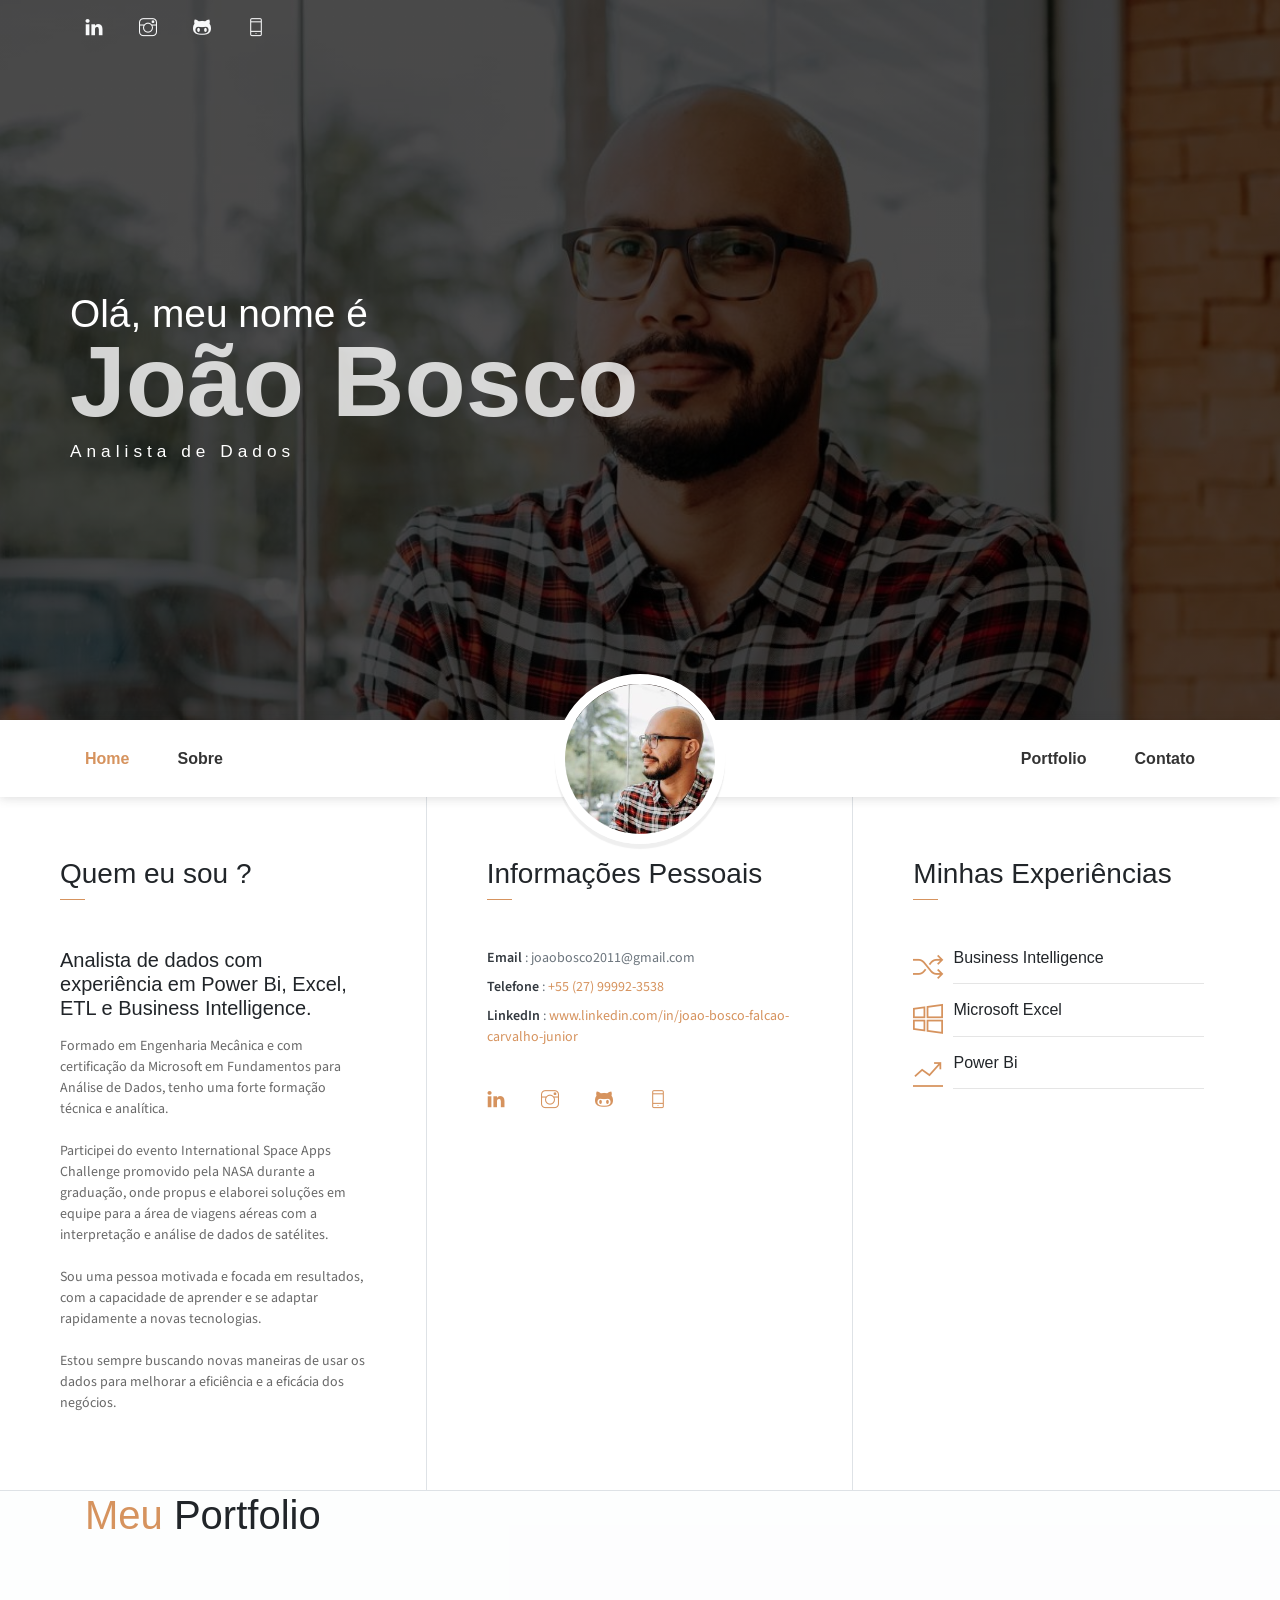
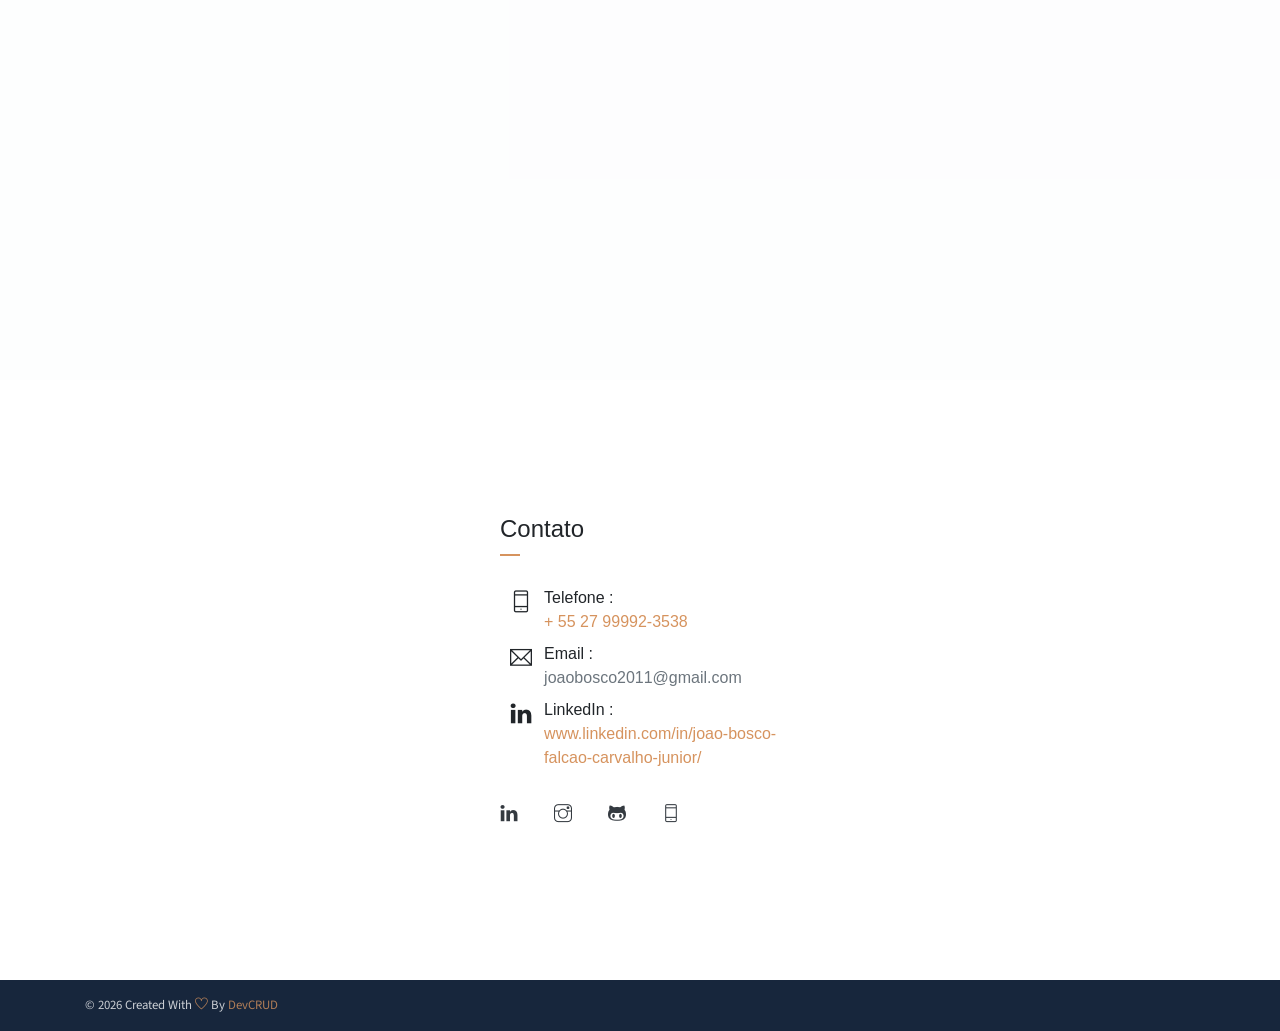
==== commit 0328149b: "Adição do linkedin" ====
--- a/index.html
+++ b/index.html
@@ -18,7 +18,7 @@
         <div class="container">
             <ul class="social-icons pt-3">
                 <li class="social-item">
-                    <a class="social-link text-light" href="https://www.facebook.com/joao.bosco.3954" target="_blank"><i class="ti-facebook" aria-hidden="true"></i></a></li>
+                    <a class="social-link text-light" href="https://www.linkedin.com/in/joao-bosco-falcao-carvalho-junior/" target="_blank"><i class="ti-linkedin" aria-hidden="true"></i></a></li>
                 <li class="social-item">
                     <a class="social-link text-light" href="https://www.instagram.com/joaobfcjunior/" target="_blank"><i class="ti-instagram" aria-hidden="true"></i></a></li>
                 <li class="social-item">
@@ -87,10 +87,11 @@
                 <span class="line mb-5"></span>
                 <ul class="mt40 info list-unstyled">
                     <li><span>Email</span> : joaobosco2011@gmail.com</li>
-                    <li><span>Telefone</span> : +55 (27) 99992-3538</li>
+                    <li><span>Telefone</span> : <a href="https://wa.me/5527999923538" target="_blank">+55 (27) 99992-3538</a></li>
+                    <li><span>LinkedIn</span> :<a href="https://www.linkedin.com/in/joao-bosco-falcao-carvalho-junior/" target="_blank"> www.linkedin.com/in/joao-bosco-falcao-carvalho-junior</a></li>
                 </ul>
                 <ul class="social-icons pt-3">
-                    <li class="social-item"><a class="social-link" href="https://www.facebook.com/joao.bosco.3954" target="_blank"><i class="ti-facebook" aria-hidden="true"></i></a></li>
+                    <li class="social-item"><a class="social-link" href="https://www.linkedin.com/in/joao-bosco-falcao-carvalho-junior/" target="_blank"><i class="ti-linkedin" aria-hidden="true"></i></a></li>
                     <li class="social-item"><a class="social-link" href="https://www.instagram.com/joaobfcjunior/" target="_blank"><i class="ti-instagram" aria-hidden="true"></i></a></li>
                     <li class="social-item"><a class="social-link" href="https://github.com/joaobosco2011" target="_blank"><i class="ti-github" aria-hidden="true"></i></a></li>
                     <li class="social-item"><a class="social-link" href="https://wa.me/5527999923538" target="_blank"><i class="ti-mobile" aria-hidden="true"></i></a></li>
@@ -156,20 +157,28 @@
                                 <i class="ti-mobile icon-md"></i>
                             </div>
                             <div class="col-10 ">
-                                <h6 class="d-inline">Telefone : <br> <span class="text-muted">+ 55 27 99992-3538</span></h6>
+                                <h6 class="d-inline">Telefone : <br> <span class="text-muted"><a href="https://wa.me/5527999923538" target="_blank"> + 55 27 99992-3538</a></span></h6>
                             </div>
                         </div>
 
                         <div class="row mb-2">
                             <div class="col-1 pt-1 mr-1">
-                                <i class="ti-envelope icon-md"></i>
+                                <i class="ti-email icon-md"></i>
                             </div>
                             <div class="col-10">
                                 <h6 class="d-inline">Email :<br> <span class="text-muted">joaobosco2011@gmail.com</span></h6>
                             </div>
                         </div>
+                        <div class="row mb-2">
+                            <div class="col-1 pt-1 mr-1">
+                                <i class="ti-linkedin icon-md"></i>
+                            </div>
+                            <div class="col-10">
+                                <h6 class="d-inline">LinkedIn :<br> <span class="text-muted"><a href="https://www.linkedin.com/in/joao-bosco-falcao-carvalho-junior/" target="_blank">www.linkedin.com/in/joao-bosco-falcao-carvalho-junior/</a></span></h6>
+                            </div>
+                        </div>
                         <ul class="social-icons pt-4">
-                            <li class="social-item"><a class="social-link text-dark" href="https://www.facebook.com/joao.bosco.3954" target="_blank"><i class="ti-facebook" aria-hidden="true"></i></a></li>
+                            <li class="social-item"><a class="social-link text-dark" href="https://www.linkedin.com/in/joao-bosco-falcao-carvalho-junior/" target="_blank"><i class="ti-linkedin" aria-hidden="true"></i></a></li>
                             <li class="social-item"><a class="social-link text-dark" href="https://www.instagram.com/joaobfcjunior/" target="_blank"><i class="ti-instagram" aria-hidden="true"></i></a></li>
                             <li class="social-item"><a class="social-link text-dark" href="https://github.com/joaobosco2011" target="_blank"><i class="ti-github" aria-hidden="true"></i></a></li>
                             <li class="social-item"><a class="social-link text-dark" href="https://wa.me/5527999923538" target="_blank"><i class="ti-mobile" aria-hidden="true"></i></a></li>
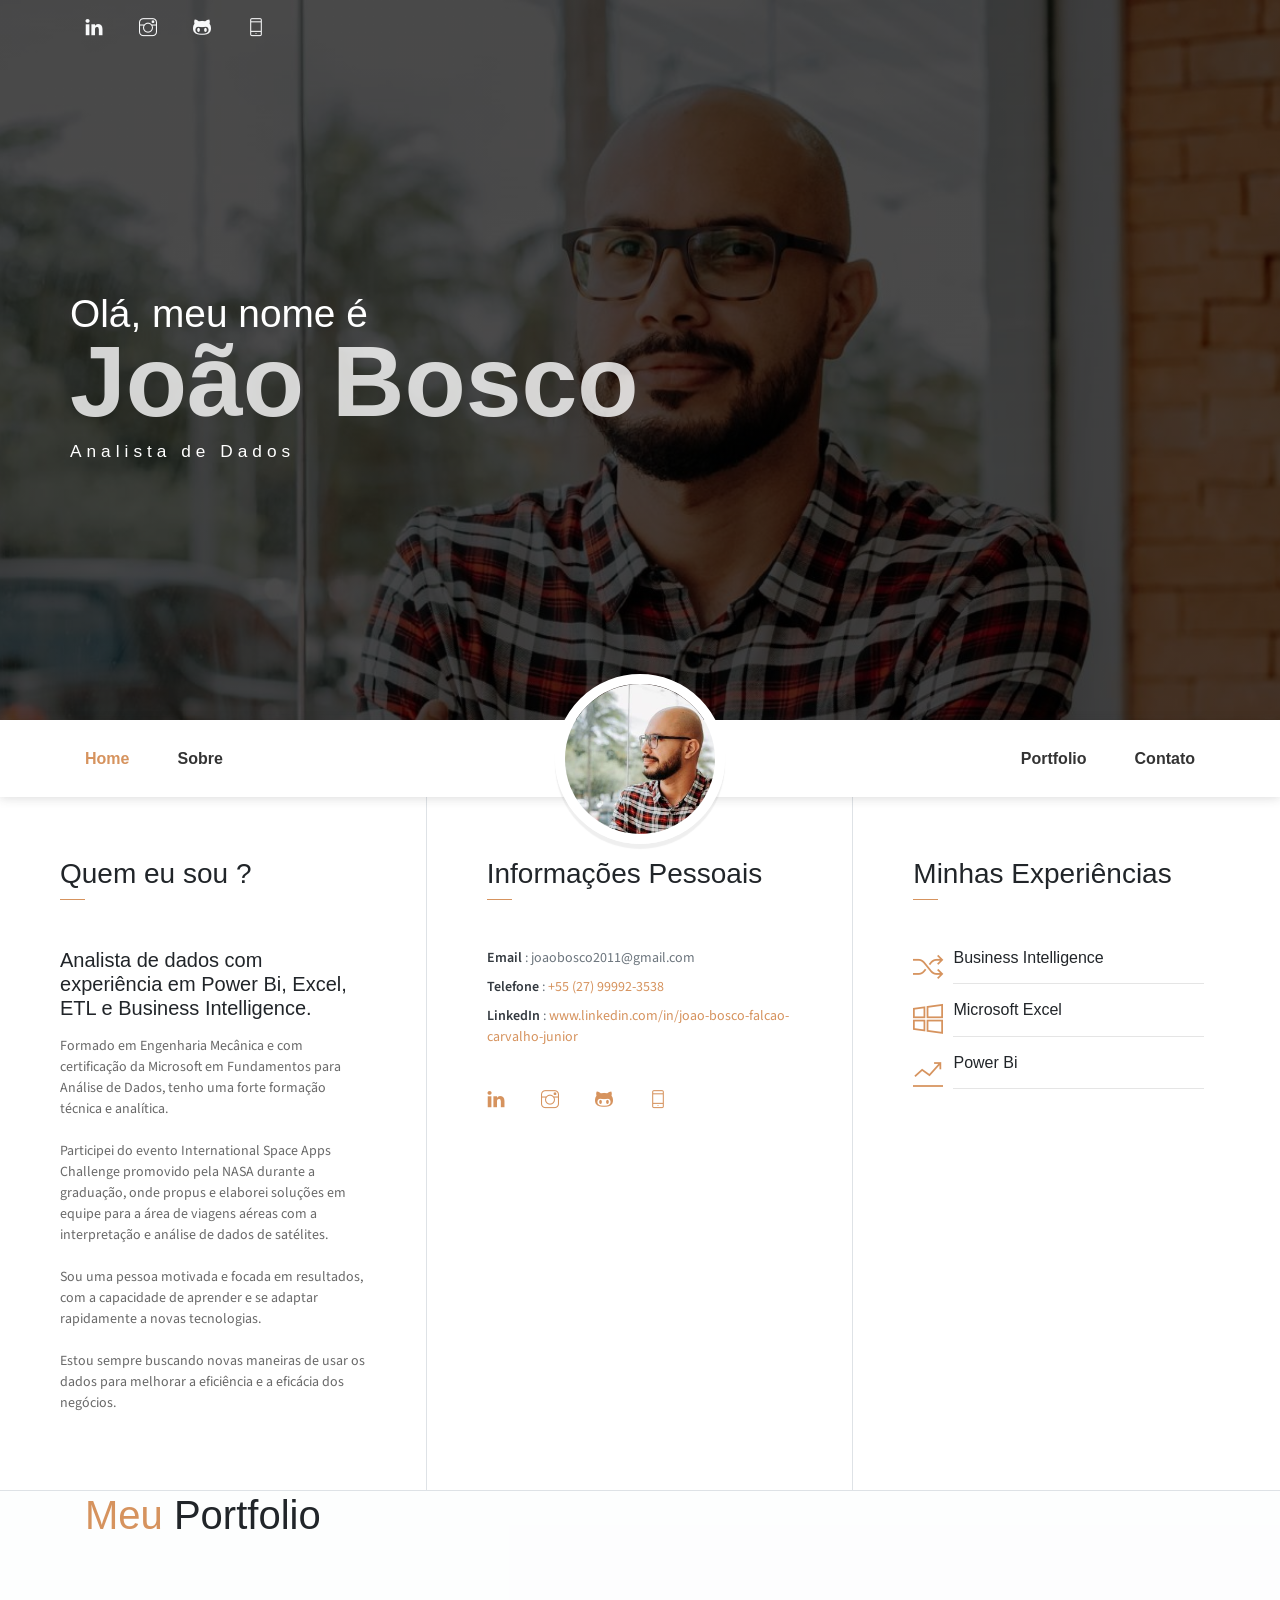
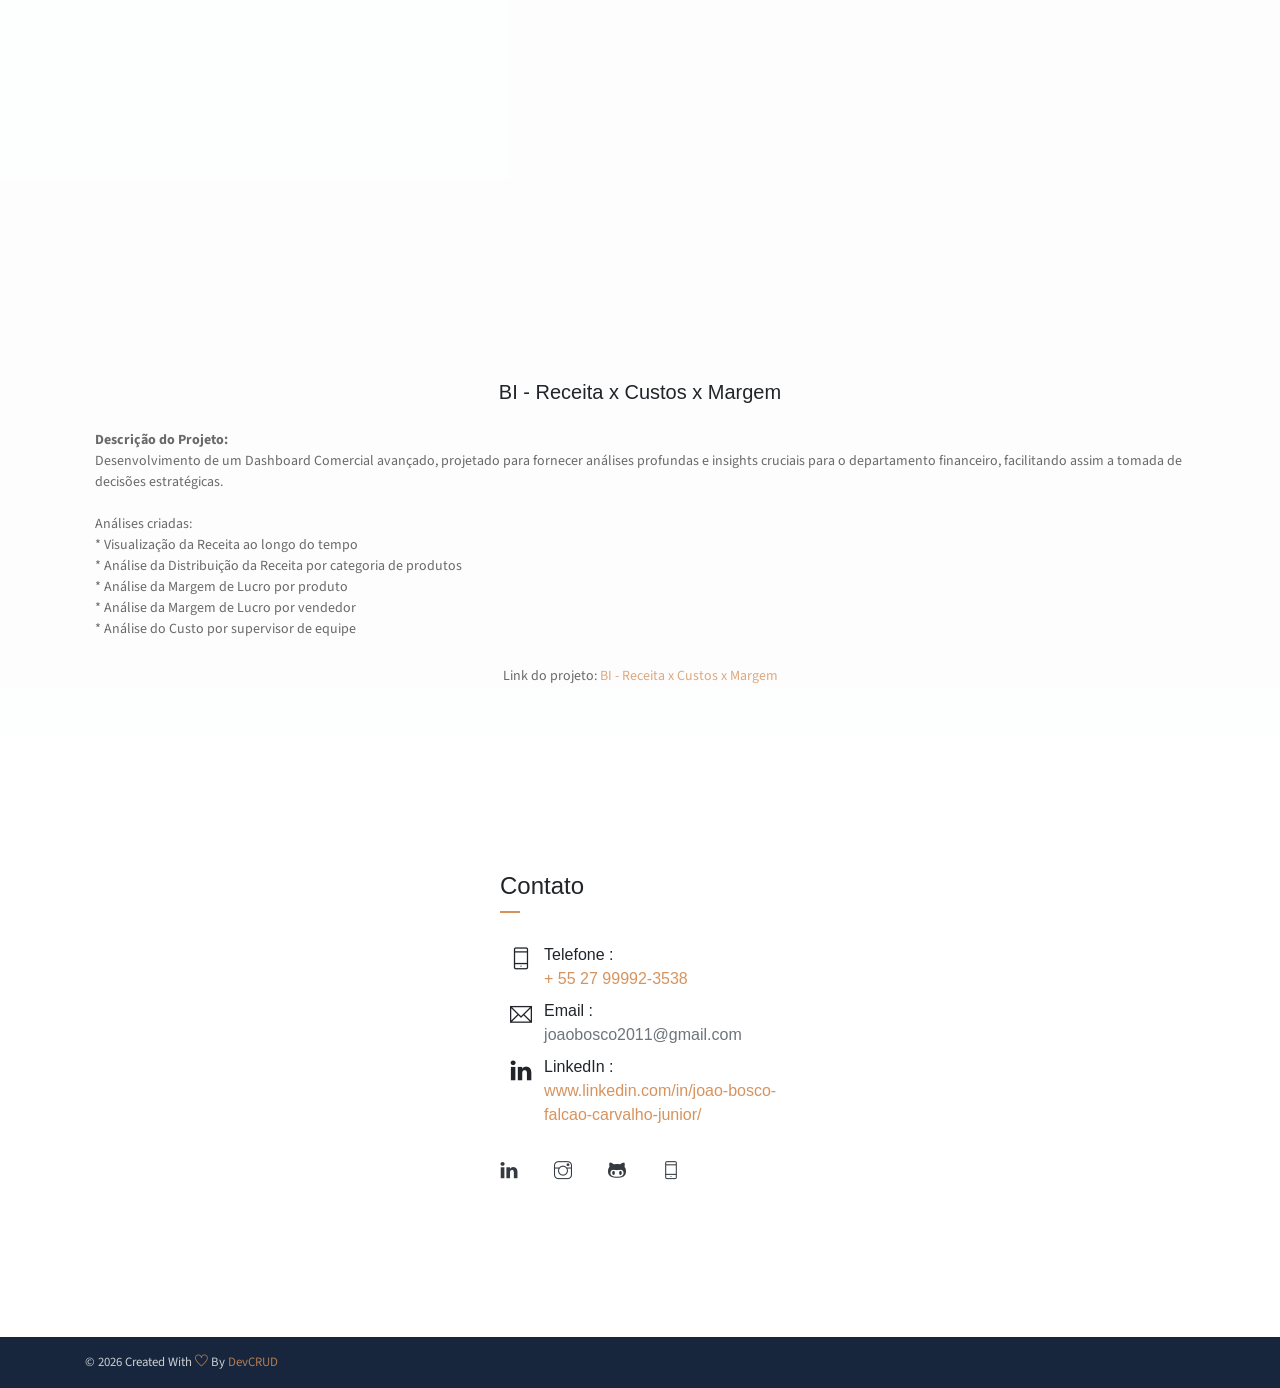
==== commit 20216fcf: "Título, descrião e link - Projeto 01" ====
--- a/index.html
+++ b/index.html
@@ -136,7 +136,33 @@
                         <div class="portfolio-item">
                             <iframe title="Dash - Receita x Custo x Margem" width="600" height="373.5" src="https://app.powerbi.com/view?r=eyJrIjoiYWZjZjZhMzktODA2NS00ZWM1LWE5NzItZjhhNWNlZjZjZGU5IiwidCI6IjdkY2E1Nzc3LTEzYWMtNDdiNC1iM2RlLTQ0M2JkNWUyNjg2YiJ9" frameborder="0" allowFullScreen="true"></iframe>
                         </div>             
-                    </div>
+                        <div class="portfolio-item">
+                            <h5 class="mb-3">BI - Receita x Custos x Margem</h5>
+                        </div>             
+                        <div class="portfolio-item">
+                            <p class="mt-20"><strong>Descrição do Projeto:</strong>
+                            <br>
+                            Desenvolvimento de um Dashboard Comercial avançado, projetado para fornecer análises profundas e insights cruciais para o departamento financeiro, facilitando assim a tomada de decisões estratégicas.
+                            <br>
+                            <br>
+                            Análises criadas:
+                            <br>
+                            * Visualização da Receita ao longo do tempo <br>
+                            * Análise da Distribuição da Receita por categoria de produtos <br>
+                            * Análise da Margem de Lucro por produto <br>
+                            * Análise da Margem de Lucro por vendedor <br>
+                            * Análise do Custo por supervisor de equipe <br>
+
+
+
+                        </p>
+                        </div>
+                        <div class="portfolio-item">
+                            <p class="mt-20">Link do projeto: <a href="https://app.powerbi.com/view?r=eyJrIjoiYWZjZjZhMzktODA2NS00ZWM1LWE5NzItZjhhNWNlZjZjZGU5IiwidCI6IjdkY2E1Nzc3LTEzYWMtNDdiNC1iM2RlLTQ0M2JkNWUyNjg2YiJ9" target="_blank">BI - Receita x Custos x Margem</a></p>
+                        </div>
+                        <br>             
+                    </div>
+                    
                 </div> 
             </div>  
         </div>            
